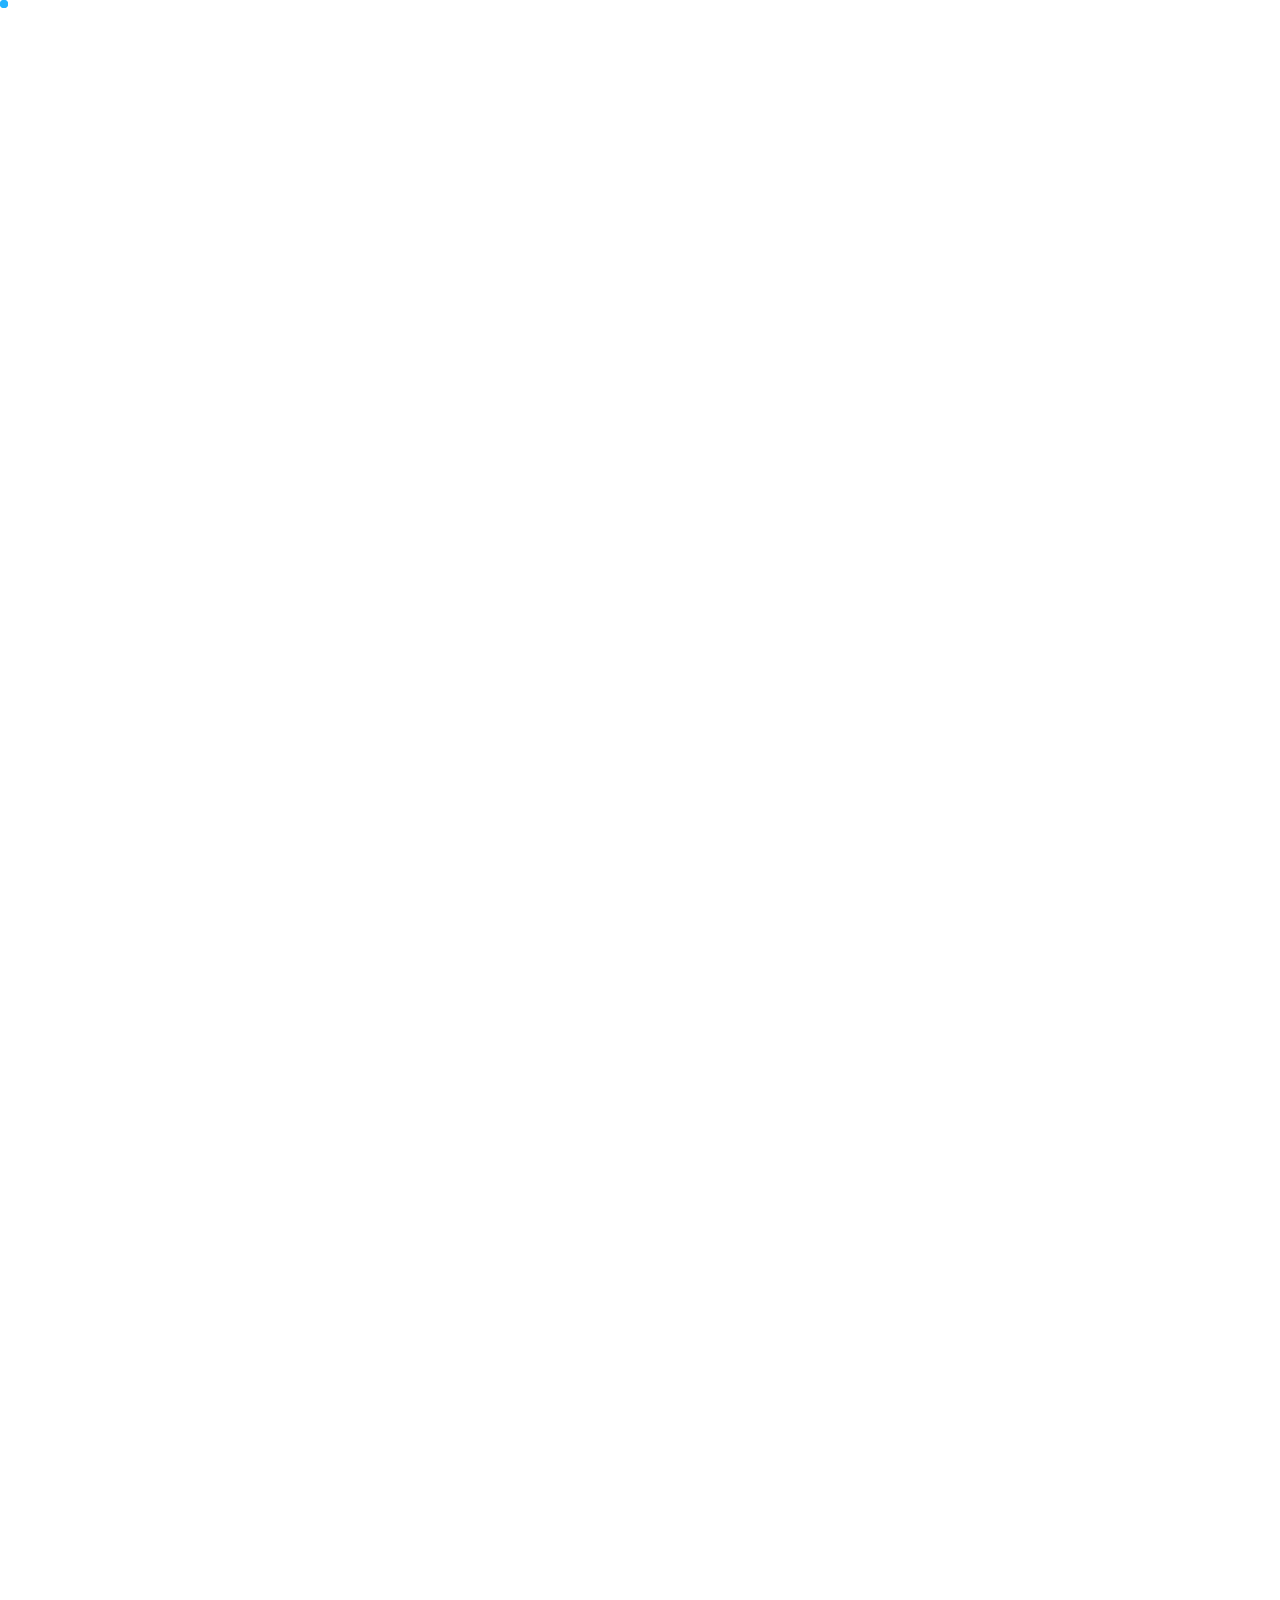
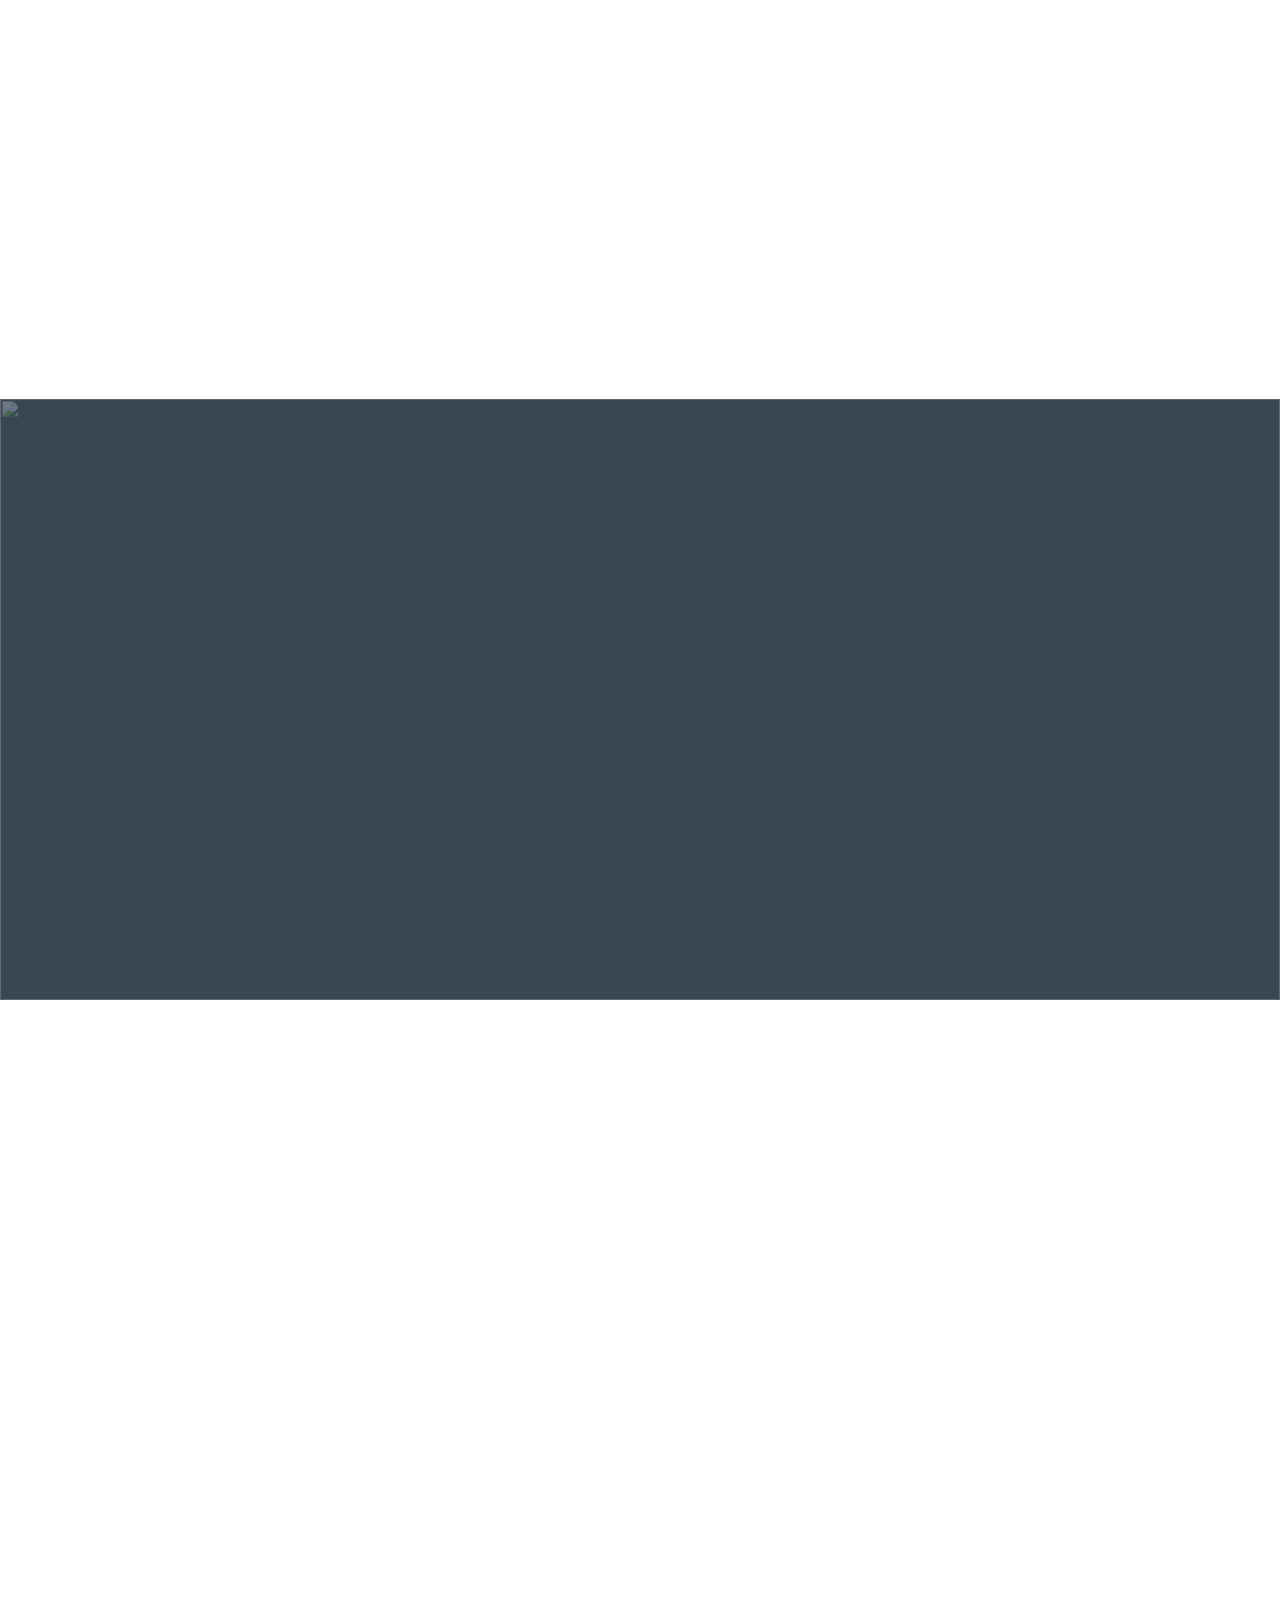
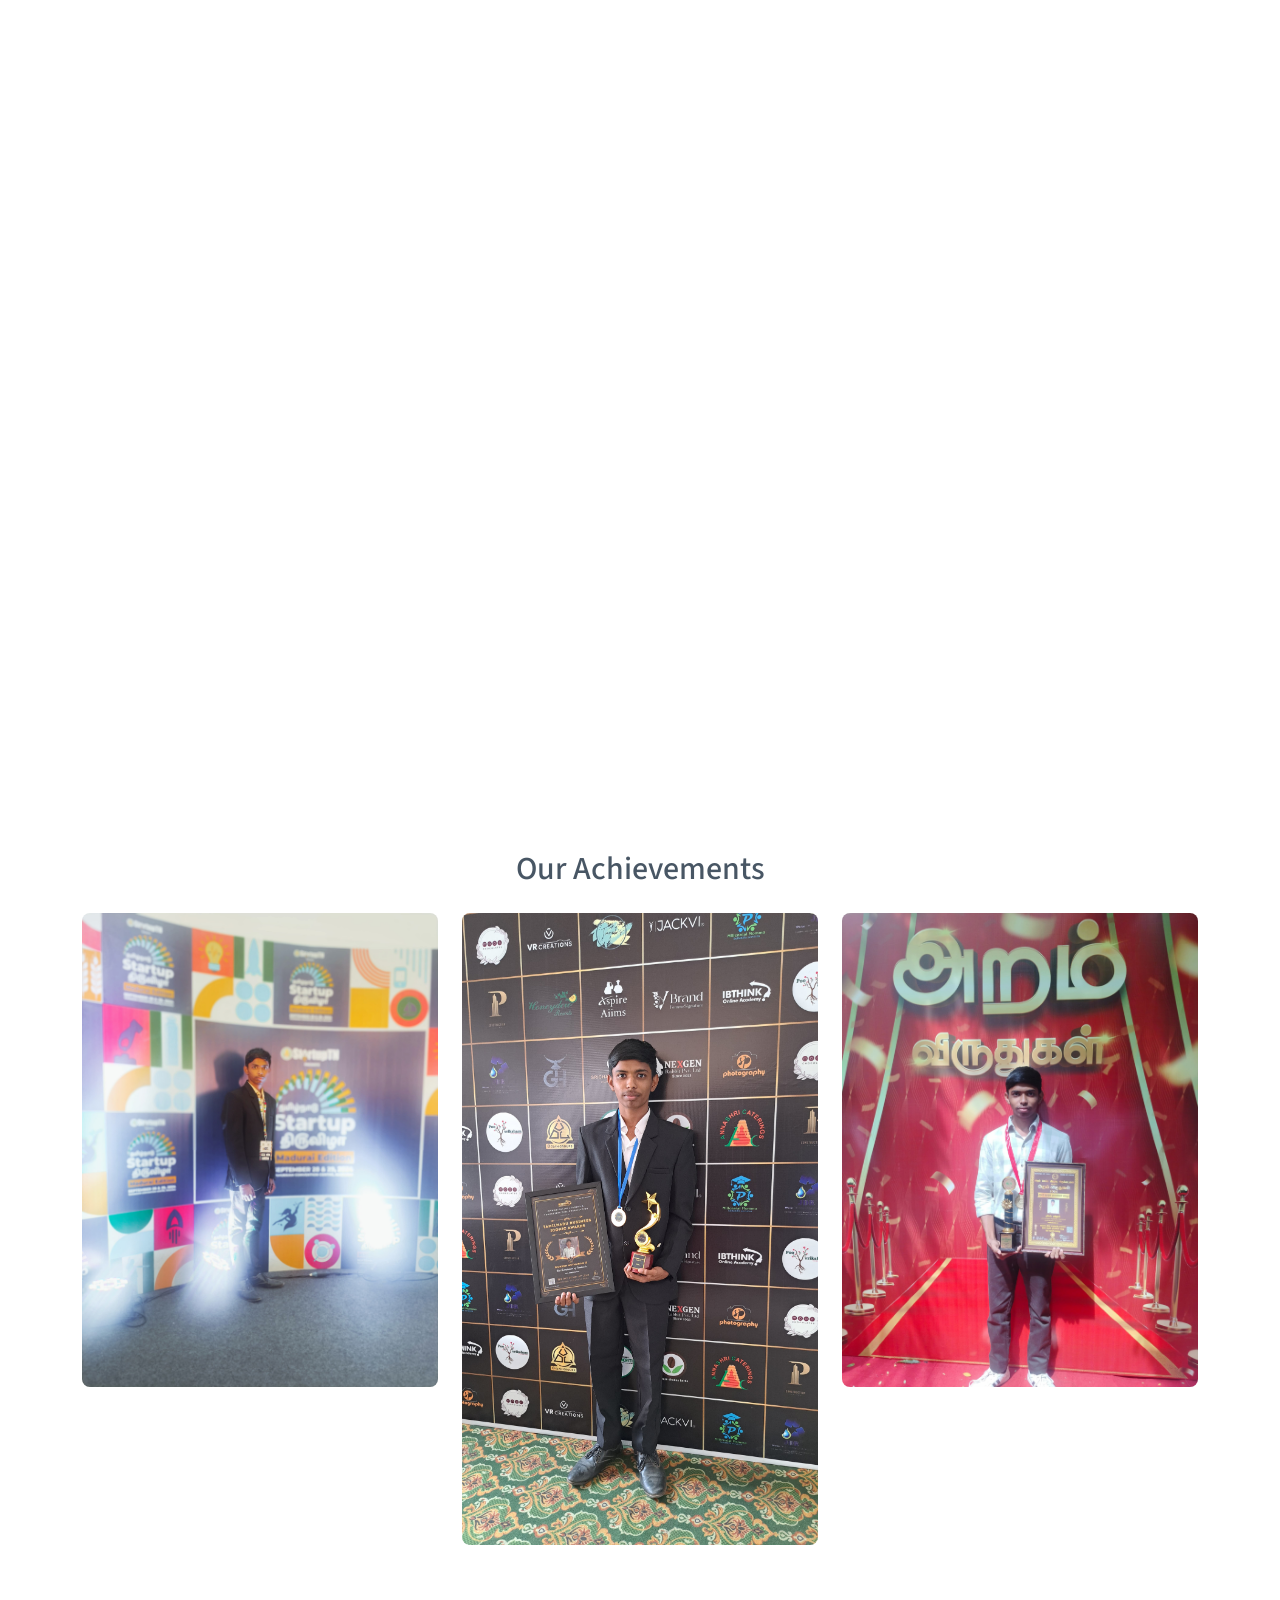
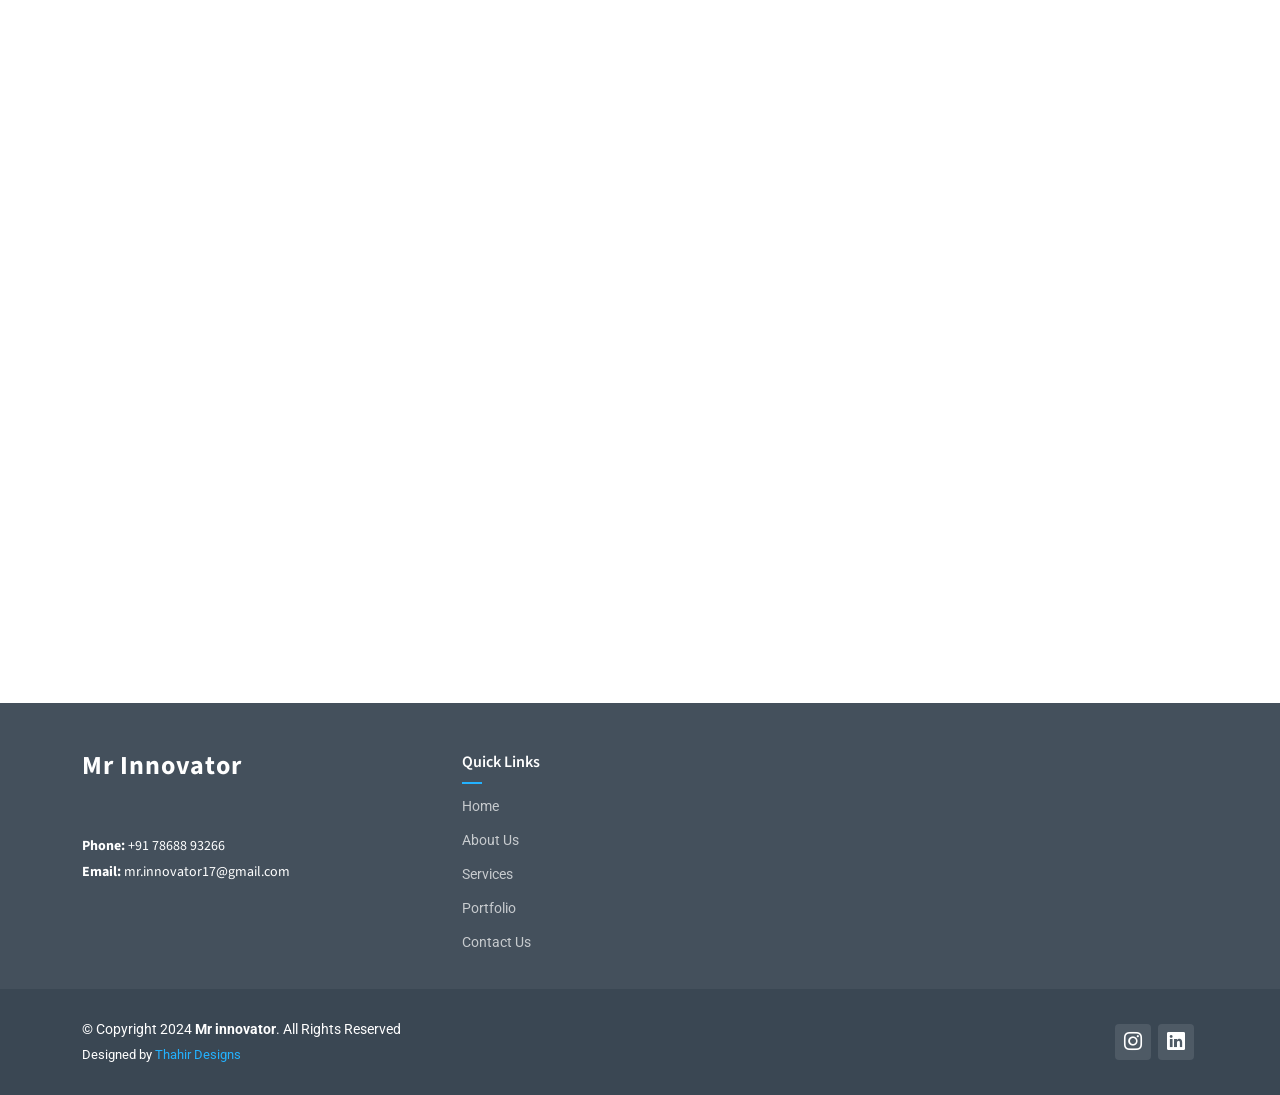
==== index.html @ 5659ff50 "changes" ====
<!DOCTYPE html>
<html lang="en">

<head>
  <meta charset="utf-8">
  <meta content="width=device-width, initial-scale=1.0" name="viewport">
  <title>Mr innovator</title>
  <meta name="description" content="">
  <meta name="keywords" content="">

  <!-- Favicons -->
  <link href="assets/img/favicon.png" rel="icon">
  <link href="assets/img/apple-touch-icon.png" rel="apple-touch-icon">

  <!-- Fonts -->
  <link href="https://fonts.googleapis.com" rel="preconnect">
  <link href="https://fonts.gstatic.com" rel="preconnect" crossorigin>
  <link href="https://fonts.googleapis.com/css2?family=Roboto:ital,wght@0,100;0,300;0,400;0,500;0,700;0,900;1,100;1,300;1,400;1,500;1,700;1,900&family=Poppins:ital,wght@0,100;0,200;0,300;0,400;0,500;0,600;0,700;0,800;0,900;1,100;1,200;1,300;1,400;1,500;1,600;1,700;1,800;1,900&family=Source+Sans+Pro:ital,wght@0,200;0,300;0,400;0,600;0,700;0,900;1,200;1,300;1,400;1,600;1,700;1,900&display=swap" rel="stylesheet">

  <!-- Vendor CSS Files -->
  <link href="assets/vendor/bootstrap/css/bootstrap.min.css" rel="stylesheet">
  <link href="assets/vendor/bootstrap-icons/bootstrap-icons.css" rel="stylesheet">
  <link href="assets/vendor/aos/aos.css" rel="stylesheet">
  <link href="assets/vendor/glightbox/css/glightbox.min.css" rel="stylesheet">
  <link href="assets/vendor/swiper/swiper-bundle.min.css" rel="stylesheet">

  <!-- Main CSS File -->
  <link href="assets/css/main.css" rel="stylesheet">

</head>

<body class="index-page">

  <header id="header" class="header d-flex align-items-center sticky-top">
    <div class="container-fluid position-relative d-flex align-items-center justify-content-between">

      <a href="index.html" class="logo d-flex align-items-center me-auto me-xl-0">
        <img src="assets/img/logo.jpeg"> 
        <h1 class="sitename">Mr innovator</h1>
      </a>

      <nav id="navmenu" class="navmenu">
        <ul>
          <li><a href="#hero" class="active">Home<br></a></li>
          <li><a href="#about">About</a></li>
          <li><a href="#services">Services</a></li>
          <li><a href="#portfolio">Portfolio</a></li>
          <li><a href="#achievements">Achievements</a></li>
          <li><a href="#contact">Contact</a></li>
        </ul>
        <i class="mobile-nav-toggle d-xl-none bi bi-list"></i>
      </nav>

      <a class="btn-getstarted" href="https://surveyheart.com/form/6762dfdf26962717dbe3e6c6">Get Started</a>

    </div>
  </header>

  <main class="main">

    <!-- Hero Section -->
    <section id="hero" class="hero section">

      <div class="container d-flex flex-column justify-content-center align-items-center text-center position-relative" data-aos="zoom-out">
        <img src="assets/img/logo.jpeg" class="img-fluid animated" alt="">
        <h1>Welcome to <span>Mr INNOVATOR</span></h1>
        <p>Take your career to next level!</p>
        <div class="d-flex">
          <a href="#about" class="btn-get-started scrollto">About</a>
        </div>
      </div>

    </section><!-- /Hero Section -->

    <!-- About Section -->
    <section id="about" class="about section">

      <!-- Section Title -->
      <div class="container section-title" data-aos="fade-up">
        <h2>About</h2>
      </div><!-- End Section Title -->

      <div class="container" data-aos="fade-up">

        <div class="row g-4 g-lg-5" data-aos="fade-up" data-aos-delay="200">

          <div class="col-lg-5">
            <div class="about-img">
              <img src="assets/img/about.jpg" class="img-fluid" alt="">
            </div>
          </div>

          <div class="col-lg-7">
            <h3 class="pt-0 pt-lg-5">Welcome to Mr. Innovator, a pioneering platform dedicated to empowering students and shaping their careers.</h3>

            <!-- Tabs -->
            <ul class="nav nav-pills mb-3">
              <li><a class="nav-link active" data-bs-toggle="pill" href="#about-tab1">About</a></li>
              <li><a class="nav-link" data-bs-toggle="pill" href="#about-tab2">Vision</a></li>
              <li><a class="nav-link" data-bs-toggle="pill" href="#about-tab3">Mission</a></li>
            </ul><!-- End Tabs -->

            <!-- Tab Content -->
            <div class="tab-content">

              <div class="tab-pane fade show active" id="about-tab1">

                <p>We specialize in bridging the gap between theoretical knowledge and practical expertise, helping students unlock their potential and achieve their dreams.
                  Founded with a vision to inspire and innovate, Mr. Innovator offers:<br><br>
                  •	Comprehensive project training and development programs.<br><br>
                  •	Workshops and internship opportunities tailored to industry needs.<br><br>
                  •	Personalized career guidance to help students excel in competitive fields.<br><br>
                  •	Cutting-edge online courses and value-added programs to enhance skillsets.<br><br>
                  At <strong>Mr. Innovator</strong>, we are driven by a passion for education, creativity, and impact. With a commitment to nurturing future leaders and innovators, we aim to make a lasting difference in the lives of students from all walks of life.
                  Let’s innovate, inspire, and grow together!
                  </p>
              </div>

                

              <div class="tab-pane fade" id="about-tab2">

                <p>Our vision at Mr. Innovator is to become a global leader in student development and innovation, creating a future where every student is empowered to achieve their dreams and make a meaningful impact on the world.
                  We aspire to:<br><br>
                  •	Build a community of confident, skilled, and industry-ready students.<br><br>
                  •	Lead the way in delivering cutting-edge education and practical training.<br><br>
                  •	Foster a culture of lifelong learning, creativity, and innovation.<br><br>
                  •	Empower students from all backgrounds to turn challenges into opportunities.<br><br>
                  Through our unwavering dedication, we aim to inspire a generation of innovators and leaders who will shape the future with knowledge, passion, and purpose.
                  </p>

              </div><!-- End Tab 2 Content -->

              <div class="tab-pane fade" id="about-tab3">

                <p>our mission is to empower students to unlock their full potential by providing innovative learning opportunities, hands-on training, and personalized career guidance.
                  We are committed to:<br><br>
                  •	Bridging the gap between education and industry needs.<br><br>
                  •	Fostering creativity, critical thinking, and problem-solving skills.<br><br>
                  •	Inspiring a generation of future leaders and innovators.<br><br>
                  •	Making quality training and resources accessible to all students.<br><br>
                  Our goal is to shape a brighter future by equipping young minds with the knowledge, skills, and confidence they need to thrive in an ever-changing world. Together, we aim to transform ambitions into achievements and innovation into impact.
                  </p>

              </div><!-- End Tab 3 Content -->

            </div>

          </div>

        </div>

      </div>

    </section><!-- /About Section -->

    <!-- Call To Action Section -->
    <section id="call-to-action" class="call-to-action section">

      <div class="container" data-aos="zoom-out">

        <div class="row g-5">

          <div class="col-lg-8 col-md-6 content d-flex flex-column justify-content-center order-last order-md-first">
            <h3>Take the First Step Towards a <em>Brighter Future!</em></h3>
            <p>Whether you're a student looking to unlock your potential or an institution seeking to empower your learners, Mr. Innovator is here to help. Fill out the form below, and let us guide you toward the opportunities, training, and resources that will shape your future.<br><em>Start your journey today — together, we can make innovation happen!</em></p>
            <a class="cta-btn align-self-start" href="https://surveyheart.com/form/6762dfdf26962717dbe3e6c6">Get Started Now</a>
          </div>

          <div class="col-lg-4 col-md-6 order-first order-md-last d-flex align-items-center">
            <div class="img">
              <img src="assets/img/cta.jpg" alt="" class="img-fluid">
            </div>
          </div>

        </div>

      </div>

    </section><!-- /Call To Action Section -->

    <!-- Services Section -->
    <section id="services" class="services section">

      <!-- Section Title -->
      <div class="container section-title" data-aos="fade-up">
        <h2>Our Services</h2>
      </div><!-- End Section Title -->

      <div class="container" data-aos="fade-up" data-aos-delay="100">

        <div class="row gy-5">

          <div class="col-xl-4 col-md-6" data-aos="zoom-in" data-aos-delay="200">
            <div class="service-item">
              <div class="img">
                <img src="assets/img/services-1.jpg" class="img-fluid" alt="">
              </div>
              <div class="details position-relative">
                <div class="icon">
                  <i class="bi bi-bounding-box-circles"></i>
                </div>
                  <h3>Project training</h3>
                </a>
                <p>We provide hands-on project training to help individuals develop practical skills, enabling them to apply theoretical knowledge in real-world scenarios.</p>
              </div>
            </div>
          </div><!-- End Service Item -->

          <div class="col-xl-4 col-md-6" data-aos="zoom-in" data-aos-delay="700">
            <div class="service-item">
              <div class="img">
                <img src="assets/img/services-2.jpg" class="img-fluid" alt="">
              </div>
              <div class="details position-relative">
                <div class="icon">
                  <i class="bi bi-arrow-up-short "></i>
                </div>
                  <h3>Project development</h3>
                </a>
                <p>We offer end-to-end project development services, from planning and design to execution, ensuring quality solutions that meet client needs and drive innovation.</p>
              </div>
            </div>
          </div><!-- End Service Item -->

          <div class="col-xl-4 col-md-6" data-aos="zoom-in" data-aos-delay="300">
            <div class="service-item">
              <div class="img">
                <img src="assets/img/services-3.jpg" class="img-fluid" alt="">
              </div>
              <div class="details position-relative">
                <div class="icon">
                  <i class="bi bi-broadcast"></i>
                </div>
                  <h3>Value added course </h3>
                </a>
                <p>Our value-added courses enhance core competencies, offering advanced knowledge and specialized skills to boost professional growth and career development in diverse fields.</p>
              </div>
            </div>
          </div><!-- End Service Item -->

          <div class="col-xl-4 col-md-6" data-aos="zoom-in" data-aos-delay="400">
            <div class="service-item">
              <div class="img">
                <img src="assets/img/services-4.jpg" class="img-fluid" alt="">
              </div>
              <div class="details position-relative">
                <div class="icon">
                  <i class="bi bi-easel"></i>
                </div>
                  <h3>Workshop</h3>
                </a>
                <p>Interactive workshops designed to provide in-depth learning, foster skill development, and engage participants through practical exercises and expert-led sessions in various disciplines.</p>
              </div>
            </div>
          </div><!-- End Service Item -->

          <div class="col-xl-4 col-md-6" data-aos="zoom-in" data-aos-delay="500">
            <div class="service-item">
              <div class="img">
                <img src="assets/img/services-5.jpg" class="img-fluid" alt="">
              </div>
              <div class="details position-relative">
                <div class="icon">
                  <i class="bi bi-activity"></i>
                </div>
                  <h3>Career guidance & development programs</h3>
                </a>
                <p>We offer career counseling and tailored development programs to guide individuals in defining goals, enhancing job-readiness, and improving career progression strategies.</p>
              </div>
            </div>
          </div><!-- End Service Item -->

          <div class="col-xl-4 col-md-6" data-aos="zoom-in" data-aos-delay="600">
            <div class="service-item">
              <div class="img">
                <img src="assets/img/services-6.jpg" class="img-fluid" alt="">
              </div>
              <div class="details position-relative">
                <div class="icon">
                  <i class="bi bi-calendar4-week"></i>
                </div>
                  <h3>Summer internship programs</h3>
                </a>
                <p>Our summer internship programs provide students with valuable industry experience, bridging the gap between academics and professional careers, while building essential skills for future roles.</p>
              </div>
            </div>
          </div><!-- End Service Item -->

        

        </div>

      </div>

    </section><!-- /Services Section -->

    <!-- Testimonials Section -->
    <section id="testimonials" class="testimonials section dark-background">

      <!-- Section Title -->
      <div class="container section-title" data-aos="fade-up">
        <h2>Testimonials</h2>
      </div><!-- End Section Title -->

      <img src="assets/img/testimonials.jpg" class="testimonials-bg" alt="">

      <div class="container" data-aos="fade-up" data-aos-delay="100">

        <div class="swiper init-swiper">
          <script type="application/json" class="swiper-config">
            {
              "loop": true,
              "speed": 600,
              "autoplay": {
                "delay": 5000
              },
              "slidesPerView": "auto",
              "pagination": {
                "el": ".swiper-pagination",
                "type": "bullets",
                "clickable": true
              }
            }
          </script>
          <div class="swiper-wrapper">

            <div class="swiper-slide">
              <div class="testimonial-item">
                <img src="assets/img/testimonials/default.jpeg" class="testimonial-img" alt="">
                <h3>HEAD MASTER</h3>
                <h4>GHSS</h4>
                <div class="stars">
                  <i class="bi bi-star-fill"></i><i class="bi bi-star-fill"></i><i class="bi bi-star-fill"></i><i class="bi bi-star-fill"></i><i class="bi bi-star-fill"></i>
                </div>
                <p>
                  <i class="bi bi-quote quote-icon-left"></i>
                  <span>Mr. Innovator has been a remarkable initiative that bridges the gap between academics and real-world applications. The workshops and training programs have significantly enriched our students' knowledge and skills. We are proud to collaborate with such a visionary platform.</span>
                  <i class="bi bi-quote quote-icon-right"></i>
                </p>
              </div>
            </div><!-- End testimonial item -->

            <div class="swiper-slide">
              <div class="testimonial-item">
                <img src="assets/img/testimonials/default.jpeg" class="testimonial-img" alt="">
                <h3> ATAL Staff </h3>
                <h4>GHSS</h4>
                <div class="stars">
                  <i class="bi bi-star-fill"></i><i class="bi bi-star-fill"></i><i class="bi bi-star-fill"></i><i class="bi bi-star-fill"></i><i class="bi bi-star-fill"></i>
                </div>
                <p>
                  <i class="bi bi-quote quote-icon-left"></i>
                  <span>The programs conducted by Mr. Innovator are truly transformative. They have inspired our students to think beyond textbooks and develop practical solutions for real-world problems. It’s a joy to see them so motivated and engaged.</span>
                  <i class="bi bi-quote quote-icon-right"></i>
                </p>
              </div>
            </div><!-- End testimonial item -->

            <div class="swiper-slide">
              <div class="testimonial-item">
                <img src="assets/img/testimonials/default.jpeg" class="testimonial-img" alt="">
                <h3>Sarma</h3>
                <h4>School Student</h4>
                <div class="stars">
                  <i class="bi bi-star-fill"></i><i class="bi bi-star-fill"></i><i class="bi bi-star-fill"></i><i class="bi bi-star-fill"></i><i class="bi bi-star-fill"></i>
                </div>
                <p>
                  <i class="bi bi-quote quote-icon-left"></i>
                  <span>Mr. Innovator's workshops have changed the way I see my future. Mukesh sir and his team provided amazing guidance for my projects.</span>
                  <i class="bi bi-quote quote-icon-right"></i>
                </p>
              </div>
            </div><!-- End testimonial item -->

            <div class="swiper-slide">
              <div class="testimonial-item">
                <img src="assets/img/testimonials/default.jpeg" class="testimonial-img" alt="">
                <h3>Sandiya B</h3>
                <h4>Engineering Student</h4>
                <div class="stars">
                  <i class="bi bi-star-fill"></i><i class="bi bi-star-fill"></i><i class="bi bi-star-fill"></i><i class="bi bi-star-fill"></i><i class="bi bi-star-fill"></i>
                </div>
                <p>
                  <i class="bi bi-quote quote-icon-left"></i>
                  <span>The hands-on internship was a game-changer for me. It gave me real skills and boosted my confidence</span>
                  <i class="bi bi-quote quote-icon-right"></i>
                </p>
              </div>
            </div><!-- End testimonial item -->

            <div class="swiper-slide">
              <div class="testimonial-item">
                <img src="assets/img/testimonials/default.jpeg" class="testimonial-img" alt="">
                <h3>Vaishnavi</h3>
                <h4>School Student</h4>
                <div class="stars">
                  <i class="bi bi-star-fill"></i><i class="bi bi-star-fill"></i><i class="bi bi-star-fill"></i><i class="bi bi-star-fill"></i><i class="bi bi-star-fill"></i>
                </div>
                <p>
                  <i class="bi bi-quote quote-icon-left"></i>
                  <span>The project training sessions were amazing! I loved the way the mentors explained complex topics in a simple manner. It boosted my confidence in science and technology. </span>
                  <i class="bi bi-quote quote-icon-right"></i>
                </p>
              </div>
            </div><!-- End testimonial item -->

      </div>

    </section><!-- /Testimonials Section -->

    <!-- Faq Section -->
    <section id="faq" class="faq section">

      <div class="container-fluid">

        <div class="row gy-4">

          <div class="col-lg-7 d-flex flex-column justify-content-center order-2 order-lg-1">

            <div class="content px-xl-5" data-aos="fade-up" data-aos-delay="100">
              <h3><span>Frequently Asked </span><strong>Questions</strong></h3>
            </div>

            <div class="faq-container px-xl-5" data-aos="fade-up" data-aos-delay="200">

              <div class="faq-item faq-active">
                <i class="faq-icon bi bi-question-circle"></i>
                <h3>What programs and services do you offer?</h3>
                <div class="faq-content">
                  <p>Project training and development,
                    Summer internship programs,
                    Online courses and value-added courses,
                    Career guidance and development programs,
                    Workshops tailored for school and college students,
                    Our goal is to enhance student's knowledge and skills to help take their careers to the next level.</p>
                </div>
                <i class="faq-toggle bi bi-chevron-right"></i>
              </div><!-- End Faq item-->

              <div class="faq-item">
                <i class="faq-icon bi bi-question-circle"></i>
                <h3>Who can benefit from your workshops and courses?</h3>
                <div class="faq-content">
                  <p>Our workshops and courses are designed for:
                    School students looking to build a strong foundation in innovation and technology,
                    College students seeking hands-on training and career guidance,
                    Aspiring professionals who want to enhance their technical and soft skills</p>
                </div>
                <i class="faq-toggle bi bi-chevron-right"></i>
              </div><!-- End Faq item-->

              <div class="faq-item">
                <i class="faq-icon bi bi-question-circle"></i>
                <h3>What is the fee structure for your services?</h3>
                <div class="faq-content">
                  <p>Our fee structure is affordable and varies depending on the program or workshop. We also conduct free workshops to make knowledge accessible to all. For detailed pricing, feel free to contact us directly.</p>
                </div>
                <i class="faq-toggle bi bi-chevron-right"></i>
              </div><!-- End Faq item-->

            </div>

          </div>

          <div class="col-lg-5 order-1 order-lg-2">
            <img src="assets/img/faq.jpg" class="img-fluid" alt="" data-aos="zoom-in" data-aos-delay="100">
          </div>
        </div>

      </div>

    </section><!-- /Faq Section -->

    <!-- Portfolio Section -->
    <section id="portfolio" class="portfolio section">

      <!-- Section Title -->
      <div class="container section-title" data-aos="fade-up">
        <h2>Portfolio</h2>
      </div><!-- End Section Title -->

      <div class="container-fluid">

        <div class="isotope-layout" data-default-filter="*" data-layout="masonry" data-sort="original-order">

          <ul class="portfolio-filters isotope-filters" data-aos="fade-up" data-aos-delay="100">
            <li data-filter="*" class="filter-active">All</li>
            <li data-filter=".filter-students">Students</li>
            <li data-filter=".filter-IOT">IOT</li>
            <li data-filter=".filter-Meetups">Meetups</li>
          </ul><!-- End Portfolio Filters -->

          <div class="row g-0 isotope-container" data-aos="fade-up" data-aos-delay="200">

            <div class="col-xl-3 col-lg-4 col-md-6 portfolio-item isotope-item filter-students">
              <div class="portfolio-content h-100">
                <img src="assets/img/portfolio/students-1.jpeg" class="img-fluid" alt="">
                <div class="portfolio-info">
                  <a href="assets/img/portfolio/students-1.jpeg" data-gallery="portfolio-gallery-students" class="glightbox preview-link"><i class="bi bi-zoom-in"></i></a>
                </div>
              </div>
            </div><!-- End Portfolio Item -->

            <div class="col-xl-3 col-lg-4 col-md-6 portfolio-item isotope-item filter-IOT">
              <div class="portfolio-content h-100">
                <img src="assets/img/portfolio/IOT-1.jpeg" class="img-fluid" alt="">
                <div class="portfolio-info">
                  <a href="assets/img/portfolio/IOT-1.jpeg" data-gallery="portfolio-gallery-IOT" class="glightbox preview-link"><i class="bi bi-zoom-in"></i></a>
                </div>
              </div>
            </div><!-- End Portfolio Item -->

            <div class="col-xl-3 col-lg-4 col-md-6 portfolio-item isotope-item filter-Meetups">
              <div class="portfolio-content h-100">
                <img src="assets/img/portfolio/Meetups-1.jpeg" class="img-fluid" alt="">
                <div class="portfolio-info">
                  <a href="assets/img/portfolio/Meetups-1.jpeg" data-gallery="portfolio-gallery-Meetups" class="glightbox preview-link"><i class="bi bi-zoom-in"></i></a>
                </div>
              </div>
            </div><!-- End Portfolio Item -->

            <div class="col-xl-3 col-lg-4 col-md-6 portfolio-item isotope-item filter-students">
              <div class="portfolio-content h-100">
                <img src="assets/img/portfolio/students-2.jpeg" class="img-fluid" alt="">
                <div class="portfolio-info">
                  <a href="assets/img/portfolio/students-2.jpeg" data-gallery="portfolio-gallery-students" class="glightbox preview-link"><i class="bi bi-zoom-in"></i></a>
                </div>
              </div>
            </div><!-- End Portfolio Item -->

            <div class="col-xl-3 col-lg-4 col-md-6 portfolio-item isotope-item filter-IOT">
              <div class="portfolio-content h-100">
                <img src="assets/img/portfolio/IOT-2.jpeg" class="img-fluid" alt="">
                <div class="portfolio-info">
                  <a href="assets/img/portfolio/IOT-2.jpeg" data-gallery="portfolio-gallery-IOT" class="glightbox preview-link"><i class="bi bi-zoom-in"></i></a>
                </div>
              </div>
            </div><!-- End Portfolio Item -->

            <div class="col-xl-3 col-lg-4 col-md-6 portfolio-item isotope-item filter-Meetups">
              <div class="portfolio-content h-100">
                <img src="assets/img/portfolio/Meetups-2.jpeg" class="img-fluid" alt="">
                <div class="portfolio-info">
                  <a href="assets/img/portfolio/Meetups-2.jpeg" data-gallery="portfolio-gallery-Meetups" class="glightbox preview-link"><i class="bi bi-zoom-in"></i></a>
                </div>
              </div>
            </div><!-- End Portfolio Item -->

            <div class="col-xl-3 col-lg-4 col-md-6 portfolio-item isotope-item filter-students">
              <div class="portfolio-content h-100">
                <img src="assets/img/portfolio/students-3.jpeg" class="img-fluid" alt="">
                <div class="portfolio-info">
                  <a href="assets/img/portfolio/students-3.jpeg" data-gallery="portfolio-gallery-students" class="glightbox preview-link"><i class="bi bi-zoom-in"></i></a>
                </div>
              </div>
            </div><!-- End Portfolio Item -->

            <div class="col-xl-3 col-lg-4 col-md-6 portfolio-item isotope-item filter-IOT">
              <div class="portfolio-content h-100">
                <img src="assets/img/portfolio/IOT-3.jpeg" class="img-fluid" alt="">
                <div class="portfolio-info">
                  <a href="assets/img/portfolio/IOT-3.jpeg" data-gallery="portfolio-gallery-IOT" class="glightbox preview-link"><i class="bi bi-zoom-in"></i></a>
                </div>
              </div>
            </div><!-- End Portfolio Item -->

            <div class="col-xl-3 col-lg-4 col-md-6 portfolio-item isotope-item filter-Meetups">
              <div class="portfolio-content h-100">
                <img src="assets/img/portfolio/Meetups-3.jpeg" class="img-fluid" alt="">
                <div class="portfolio-info">
                  <a href="assets/img/portfolio/Meetups-3.jpeg" data-gallery="portfolio-gallery-Meetups" class="glightbox preview-link"><i class="bi bi-zoom-in"></i></a>
                </div>
              </div>
            </div><!-- End Portfolio Item -->

            <div class="col-xl-3 col-lg-4 col-md-6 portfolio-item isotope-item filter-students">
              <div class="portfolio-content h-100">
                <img src="assets/img/portfolio/students-4.jpeg" class="img-fluid" alt="">
                <div class="portfolio-info">
                  <a href="assets/img/portfolio/students-4.jpeg" data-gallery="portfolio-gallery-students" class="glightbox preview-link"><i class="bi bi-zoom-in"></i></a>
                </div>
              </div>
            </div><!-- End Portfolio Item -->

            <div class="col-xl-3 col-lg-4 col-md-6 portfolio-item isotope-item filter-students">
              <div class="portfolio-content h-100">
                <img src="assets/img/portfolio/students-5.jpeg" class="img-fluid" alt="">
                <div class="portfolio-info">
                  <a href="assets/img/portfolio/students-5.jpeg" data-gallery="portfolio-gallery-students" class="glightbox preview-link"><i class="bi bi-zoom-in"></i></a>
                </div>
              </div>
            </div><!-- End Portfolio Item -->

            
          

          </div><!-- End Portfolio Container -->

        </div>

      </div>

    </section><!-- /Portfolio Section -->

     <!-- Team Section -->
     <section id="team" class="team section">

      <!-- Team Section -->
<section id="team" class="team section">

  <div class="container" data-aos="fade-up" data-aos-delay="100">

    <!-- Flexbox Row to Center the Member -->
    <div class="row justify-content-center gy-5">

      <!-- Team Member (Centered) -->
      <div class="col-xl-4 col-md-6 d-flex justify-content-center" data-aos="zoom-in" data-aos-delay="200">
        <div class="team-member">
          <div class="member-img">
            <img src="assets/img/team/team-1.jpeg" class="img-fluid" alt="">
          </div>
          <div class="member-info text-center">
            <div class="social">
              <a href="www.linkedin.com/in/mukesh-muthuram-g-0a24a4293"><i class="bi bi-linkedin"></i></a>
            </div>
            <h4>Mukesh Muthuram G</h4>
            <span>Founder & Chief Executive Officer</span>
            <p>Mr Innovator Founded in December 2023 by Mukesh Muthuram, an aspiring aerospace engineer and entrepreneur, Mr. Innovator aims to bridge the gap between academics and real-world skills. Our mission is to provide students with the tools, knowledge, and confidence to succeed in today’s competitive world.</p>
          </div>
        </div>
      </div><!-- End Team Member -->

    </div><!-- End Row -->

  </div><!-- End Container -->

</section><!-- /Team Section -->


  <section id="achievements" class="achievements">

    <!-- Achievement Section -->
    <div class="container achievement-container">
      <h2 class="text-center mb-4">Our Achievements</h2>
      <div class="row">
          <!-- Achievement Item 1 -->
          <div class="col-md-4 mb-4">
              <div class="achievement-item">
                  <img src="assets/img/achievements/Achievement-1.jpeg" alt="Achievement 1">
                  <div class="overlay">
                      <h5>Startup TN meet up - madurai</h5>
                  </div>
              </div>
          </div>
          <!-- Achievement Item 2 -->
          <div class="col-md-4 mb-4">
              <div class="achievement-item">
                  <img src="assets/img/achievements/Achievement-2.jpeg" alt="Achievement 2">
                  <div class="overlay">
                      <h5>Best Entrepreneur award - coimbatore</h5>
                  </div>
              </div>
          </div>
          <!-- Achievement Item 3 -->
          <div class="col-md-4 mb-4">
              <div class="achievement-item">
                  <img src="assets/img/achievements/Achievement-3.jpeg" alt="Achievement 3">
                  <div class="overlay">
                      <h5>Young Entrepreneur award - Chennai</h5>
                  </div>
              </div>
          </div>
      </div>
  </div>

</section><!-- /Acievement section -->
  




    <!-- Contact Section -->
    <section id="contact" class="contact section">

      <!-- Section Title -->
      <div class="container section-title" data-aos="fade-up">
        <h2>Contact</h2>
      </div><!-- End Section Title -->


      <div class="container" data-aos="fade">

        <div class="row gy-5 gx-lg-5">

          <div class="col-lg-4">

            <div class="info">
              <h3>Get in touch</h3><br>

              <div class="info-item d-flex">
                <i class="bi bi-envelope flex-shrink-0"></i>
                <div>
                  <h4>Email:</h4>
                  <p>mr.innovator17@gmail.com</p>
                </div>
              </div><!-- End Info Item -->

              <div class="info-item d-flex">
                <i class="bi bi-phone flex-shrink-0"></i>
                <div>
                  <h4>Call:</h4>
                  <p>+91 78688 93266 </p>
                </div>
              </div><!-- End Info Item -->

              <div class="info-item d-flex">
                <i class="bi bi-instagram flex-shrink-0"></i>
                <div>
                  <h4>Instagram:</h4>
                  <a href="https://www.instagram.com/mr_innovator___">mr_innovator___</a>
                </div>
              </div><!-- End Info Item -->

            </div>

          </div>

          <div class="col-lg-8">
              <h2>Get in Touch with Us Today!</h2>
              <p>Ready to take the next step in your career or have a question for us? Whether you're a student looking for guidance, or simply want to learn more about our programs, we're here to help!</p>
              
              <p>Fill out the form below to share your details, and one of our team members will get in touch with you shortly. Don’t miss out on the chance to unlock new opportunities—let’s innovate and grow together!</p>
          
              <a href="https://surveyheart.com/form/6762dfdf26962717dbe3e6c6" class="cta-btn align-self-start">Start Your Journey</a>
          </div><!-- End Contact Form -->

        </div>

      </div>

    </section><!-- /Contact Section -->

  </main>

  <footer id="footer" class="footer dark-background">

    <div class="footer-top">
      <div class="container">
        <div class="row gy-4">
          <div class="col-lg-4 col-md-6 footer-about">
            <a href="index.html" class="logo d-flex align-items-center">
              <span class="sitename">Mr Innovator</span>
            </a>
            <div class="footer-contact pt-3">
              <p class="mt-3"><strong>Phone:</strong> <span>+91 78688 93266 </span></p>
              <p><strong>Email:</strong> <span>mr.innovator17@gmail.com</span></p>
            </div>
          </div>

          <div class="col-lg-2 col-md-3 footer-links">
            <h4>Quick Links</h4>
            <ul>
              <li><a href="#home">Home</a></li>
              <li><a href="#about">About Us</a></li>
              <li><a href="#services">Services</a></li>
              <li><a href="#portfolio">Portfolio</a></li>
              <li><a href="#contact">Contact Us</a></li>        
            </ul>
          </div>
        </div>
      </div>
    </div>

    <div class="copyright text-center">
      <div class="container d-flex flex-column flex-lg-row justify-content-center justify-content-lg-between align-items-center">

        <div class="d-flex flex-column align-items-center align-items-lg-start">
          <div>
            © Copyright 2024 <strong><span>Mr innovator</span></strong>. All Rights Reserved
          </div>
          <div class="credits">
            Designed by <a href="https://instagram.com/thahir_designs">Thahir Designs</a>
          </div>
        </div>

        <div class="social-links order-first order-lg-last mb-3 mb-lg-0">
          <a href="https://www.instagram.com/mr_innovator___"><i class="bi bi-instagram"></i></a>
          <a href="www.linkedin.com/in/mukesh-muthuram-g-0a24a4293"><i class="bi bi-linkedin"></i></a>
        </div>

      </div>
    </div>

  </footer>

  <!-- Scroll Top -->
  <a href="#" id="scroll-top" class="scroll-top d-flex align-items-center justify-content-center"><i class="bi bi-arrow-up-short"></i></a>

  <!-- Preloader -->
  <div id="preloader"></div>

  <!-- Vendor JS Files -->
  <script src="assets/vendor/bootstrap/js/bootstrap.bundle.min.js"></script>
  <script src="assets/vendor/php-email-form/validate.js"></script>
  <script src="assets/vendor/aos/aos.js"></script>
  <script src="assets/vendor/glightbox/js/glightbox.min.js"></script>
  <script src="assets/vendor/swiper/swiper-bundle.min.js"></script>
  <script src="assets/vendor/imagesloaded/imagesloaded.pkgd.min.js"></script>
  <script src="assets/vendor/isotope-layout/isotope.pkgd.min.js"></script>

  <!-- Main JS File -->
  <script src="assets/js/main.js"></script>

</body>

</html>
---- assets/css/main.css ----
/*--------------------------------------------------------------
# Font & Color Variables
# Help: https://bootstrapmade.com/color-system/
--------------------------------------------------------------*/
/* Fonts */
:root {
  --default-font: "Roboto",  system-ui, -apple-system, "Segoe UI", Roboto, "Helvetica Neue", Arial, "Noto Sans", "Liberation Sans", sans-serif, "Apple Color Emoji", "Segoe UI Emoji", "Segoe UI Symbol", "Noto Color Emoji";
  --heading-font: "Source Sans Pro",  sans-serif;
  --nav-font: "Poppins",  sans-serif;
}

/* Global Colors - The following color variables are used throughout the website. Updating them here will change the color scheme of the entire website */
:root { 
  --background-color: #ffffff; /* Background color for the entire website, including individual sections */
  --default-color: #1a1f24; /* Default color used for the majority of the text content across the entire website */
  --heading-color: #485664; /* Color for headings, subheadings and title throughout the website */
  --accent-color: #23B2FF; /* Accent color that represents your brand on the website. It's used for buttons, links, and other elements that need to stand out */
  --surface-color: #ffffff; /* The surface color is used as a background of boxed elements within sections, such as cards, icon boxes, or other elements that require a visual separation from the global background. */
  --contrast-color: #ffffff; /* Contrast color for text, ensuring readability against backgrounds of accent, heading, or default colors. */
}

/* Nav Menu Colors - The following color variables are used specifically for the navigation menu. They are separate from the global colors to allow for more customization options */
:root {
  --nav-color: #485664;  /* The default color of the main navmenu links */
  --nav-hover-color: #23B2FF; /* Applied to main navmenu links when they are hovered over or active */
  --nav-mobile-background-color: #ffffff; /* Used as the background color for mobile navigation menu */
  --nav-dropdown-background-color: #ffffff; /* Used as the background color for dropdown items that appear when hovering over primary navigation items */
  --nav-dropdown-color: #485664; /* Used for navigation links of the dropdown items in the navigation menu. */
  --nav-dropdown-hover-color: #23B2FF; /* Similar to --nav-hover-color, this color is applied to dropdown navigation links when they are hovered over. */
}

/* Color Presets - These classes override global colors when applied to any section or element, providing reuse of the sam color scheme. */

.light-background {
  --background-color: #eef0f2;
  --surface-color: #ffffff;
}

.dark-background {
  --background-color: #3a4753;
  --default-color: #ffffff;
  --heading-color: #ffffff;
  --surface-color: #4f6171;
  --contrast-color: #ffffff;
}

/* Smooth scroll */
:root {
  scroll-behavior: smooth;
}

/*--------------------------------------------------------------
# General Styling & Shared Classes
--------------------------------------------------------------*/
body {
  color: var(--default-color);
  background-color: var(--background-color);
  font-family: var(--default-font);
}

a {
  color: var(--accent-color);
  text-decoration: none;
  transition: 0.3s;
}

a:hover {
  color: color-mix(in srgb, var(--accent-color), transparent 25%);
  text-decoration: none;
}

h1,
h2,
h3,
h4,
h5,
h6 {
  color: var(--heading-color);
  font-family: var(--heading-font);
}

/* Pulsating Play Button
------------------------------*/
.pulsating-play-btn {
  width: 94px;
  height: 94px;
  background: radial-gradient(var(--accent-color) 50%, color-mix(in srgb, var(--accent-color), transparent 75%) 52%);
  border-radius: 50%;
  display: block;
  position: relative;
  overflow: hidden;
}

.pulsating-play-btn:before {
  content: "";
  position: absolute;
  width: 120px;
  height: 120px;
  animation-delay: 0s;
  animation: pulsate-play-btn 2s;
  animation-direction: forwards;
  animation-iteration-count: infinite;
  animation-timing-function: steps;
  opacity: 1;
  border-radius: 50%;
  border: 5px solid color-mix(in srgb, var(--accent-color), transparent 30%);
  top: -15%;
  left: -15%;
  background: rgba(198, 16, 0, 0);
}

.pulsating-play-btn:after {
  content: "";
  position: absolute;
  left: 50%;
  top: 50%;
  transform: translateX(-40%) translateY(-50%);
  width: 0;
  height: 0;
  border-top: 10px solid transparent;
  border-bottom: 10px solid transparent;
  border-left: 15px solid #fff;
  z-index: 100;
  transition: all 400ms cubic-bezier(0.55, 0.055, 0.675, 0.19);
}

.pulsating-play-btn:hover:before {
  content: "";
  position: absolute;
  left: 50%;
  top: 50%;
  transform: translateX(-40%) translateY(-50%);
  width: 0;
  height: 0;
  border: none;
  border-top: 10px solid transparent;
  border-bottom: 10px solid transparent;
  border-left: 15px solid #fff;
  z-index: 200;
  animation: none;
  border-radius: 0;
}

.pulsating-play-btn:hover:after {
  border-left: 15px solid var(--accent-color);
  transform: scale(20);
}

@keyframes pulsate-play-btn {
  0% {
    transform: scale(0.6, 0.6);
    opacity: 1;
  }

  100% {
    transform: scale(1, 1);
    opacity: 0;
  }
}

/* PHP Email Form Messages
------------------------------*/
.php-email-form .error-message {
  display: none;
  background: #df1529;
  color: #ffffff;
  text-align: left;
  padding: 15px;
  margin-bottom: 24px;
  font-weight: 600;
}

.php-email-form .sent-message {
  display: none;
  color: #ffffff;
  background: #059652;
  text-align: center;
  padding: 15px;
  margin-bottom: 24px;
  font-weight: 600;
}

.php-email-form .loading {
  display: none;
  background: var(--surface-color);
  text-align: center;
  padding: 15px;
  margin-bottom: 24px;
}

.php-email-form .loading:before {
  content: "";
  display: inline-block;
  border-radius: 50%;
  width: 24px;
  height: 24px;
  margin: 0 10px -6px 0;
  border: 3px solid var(--accent-color);
  border-top-color: var(--surface-color);
  animation: php-email-form-loading 1s linear infinite;
}

@keyframes php-email-form-loading {
  0% {
    transform: rotate(0deg);
  }

  100% {
    transform: rotate(360deg);
  }
}

/*--------------------------------------------------------------
# Global Header
--------------------------------------------------------------*/
.header {
  color: var(--default-color);
  background-color: var(--background-color);
  padding: 20px 0;
  transition: all 0.5s;
  z-index: 997;
}

.header .logo {
  line-height: 1;
}

.header .logo img {
  max-height: 36px;
  margin-right: 8px;
}

.header .logo h1 {
  font-size: 32px;
  font-weight: 300;
  margin: 0;
  color: var(--heading-color);
}

.header .logo span {
  color: var(--accent-color);
  font-weight: 400;
  font-size: 34px;
  margin-left: 2px;
}

.header .btn-getstarted,
.header .btn-getstarted:focus {
  color: var(--contrast-color);
  background: var(--accent-color);
  font-size: 14px;
  padding: 8px 26px;
  margin: 0;
  border-radius: 4px;
  transition: 0.3s;
}

.header .btn-getstarted:hover,
.header .btn-getstarted:focus:hover {
  color: var(--contrast-color);
  background: color-mix(in srgb, var(--accent-color), transparent 15%);
}

@media (max-width: 1200px) {
  .header .logo {
    order: 1;
  }

  .header .btn-getstarted {
    order: 2;
    margin: 0 15px 0 0;
    padding: 6px 20px;
  }

  .header .navmenu {
    order: 3;
  }
}

.scrolled .header {
  box-shadow: 0px 0 18px rgba(0, 0, 0, 0.1);
}

/*--------------------------------------------------------------
# Navigation Menu
--------------------------------------------------------------*/
/* Desktop Navigation */
@media (min-width: 1200px) {
  .navmenu {
    padding: 0;
  }

  .navmenu ul {
    margin: 0;
    padding: 0;
    display: flex;
    list-style: none;
    align-items: center;
  }

  .navmenu li {
    position: relative;
  }

  .navmenu>ul>li {
    white-space: nowrap;
    padding: 15px 14px;
  }

  .navmenu>ul>li:last-child {
    padding-right: 0;
  }

  .navmenu a,
  .navmenu a:focus {
    color: var(--nav-color);
    font-size: 15px;
    padding: 0 2px;
    font-family: var(--nav-font);
    font-weight: 400;
    display: flex;
    align-items: center;
    justify-content: space-between;
    white-space: nowrap;
    transition: 0.3s;
    position: relative;
  }

  .navmenu a i,
  .navmenu a:focus i {
    font-size: 12px;
    line-height: 0;
    margin-left: 5px;
    transition: 0.3s;
  }

  .navmenu>ul>li>a:before {
    content: "";
    position: absolute;
    width: 100%;
    height: 2px;
    bottom: -6px;
    left: 0;
    background-color: var(--nav-hover-color);
    visibility: hidden;
    width: 0px;
    transition: all 0.3s ease-in-out 0s;
  }

  .navmenu a:hover:before,
  .navmenu li:hover>a:before,
  .navmenu .active:before {
    visibility: visible;
    width: 100%;
  }

  .navmenu li:hover>a,
  .navmenu .active,
  .navmenu .active:focus {
    color: var(--nav-hover-color);
  }

  .navmenu .dropdown ul {
    margin: 0;
    padding: 10px 0;
    background: var(--nav-dropdown-background-color);
    display: block;
    position: absolute;
    visibility: hidden;
    left: 14px;
    top: 130%;
    opacity: 0;
    transition: 0.3s;
    border-radius: 4px;
    z-index: 99;
    box-shadow: 0px 0px 30px rgba(0, 0, 0, 0.1);
  }

  .navmenu .dropdown ul li {
    min-width: 200px;
  }

  .navmenu .dropdown ul a {
    padding: 10px 20px;
    font-size: 15px;
    text-transform: none;
    color: var(--nav-dropdown-color);
  }

  .navmenu .dropdown ul a i {
    font-size: 12px;
  }

  .navmenu .dropdown ul a:hover,
  .navmenu .dropdown ul .active:hover,
  .navmenu .dropdown ul li:hover>a {
    color: var(--nav-dropdown-hover-color);
  }

  .navmenu .dropdown:hover>ul {
    opacity: 1;
    top: 100%;
    visibility: visible;
  }

  .navmenu .dropdown .dropdown ul {
    top: 0;
    left: -90%;
    visibility: hidden;
  }

  .navmenu .dropdown .dropdown:hover>ul {
    opacity: 1;
    top: 0;
    left: -100%;
    visibility: visible;
  }
}

/* Mobile Navigation */
@media (max-width: 1199px) {
  .mobile-nav-toggle {
    color: var(--nav-color);
    font-size: 28px;
    line-height: 0;
    margin-right: 10px;
    cursor: pointer;
    transition: color 0.3s;
  }

  .navmenu {
    padding: 0;
    z-index: 9997;
  }

  .navmenu ul {
    display: none;
    list-style: none;
    position: absolute;
    inset: 60px 20px 20px 20px;
    padding: 10px 0;
    margin: 0;
    border-radius: 6px;
    background-color: var(--nav-mobile-background-color);
    border: 1px solid color-mix(in srgb, var(--default-color), transparent 90%);
    box-shadow: none;
    overflow-y: auto;
    transition: 0.3s;
    z-index: 9998;
  }

  .navmenu a,
  .navmenu a:focus {
    color: var(--nav-dropdown-color);
    padding: 10px 20px;
    font-family: var(--nav-font);
    font-size: 17px;
    font-weight: 500;
    display: flex;
    align-items: center;
    justify-content: space-between;
    white-space: nowrap;
    transition: 0.3s;
  }

  .navmenu a i,
  .navmenu a:focus i {
    font-size: 12px;
    line-height: 0;
    margin-left: 5px;
    width: 30px;
    height: 30px;
    display: flex;
    align-items: center;
    justify-content: center;
    border-radius: 50%;
    transition: 0.3s;
    background-color: color-mix(in srgb, var(--accent-color), transparent 90%);
  }

  .navmenu a i:hover,
  .navmenu a:focus i:hover {
    background-color: var(--accent-color);
    color: var(--contrast-color);
  }

  .navmenu a:hover,
  .navmenu .active,
  .navmenu .active:focus {
    color: var(--nav-dropdown-hover-color);
  }

  .navmenu .active i,
  .navmenu .active:focus i {
    background-color: var(--accent-color);
    color: var(--contrast-color);
    transform: rotate(180deg);
  }

  .navmenu .dropdown ul {
    position: static;
    display: none;
    z-index: 99;
    padding: 10px 0;
    margin: 10px 20px;
    background-color: var(--nav-dropdown-background-color);
    transition: all 0.5s ease-in-out;
  }

  .navmenu .dropdown ul ul {
    background-color: rgba(33, 37, 41, 0.1);
  }

  .navmenu .dropdown>.dropdown-active {
    display: block;
    background-color: rgba(33, 37, 41, 0.03);
  }

  .mobile-nav-active {
    overflow: hidden;
  }

  .mobile-nav-active .mobile-nav-toggle {
    color: #fff;
    position: absolute;
    font-size: 32px;
    top: 15px;
    right: 15px;
    margin-right: 0;
    z-index: 9999;
  }

  .mobile-nav-active .navmenu {
    position: fixed;
    overflow: hidden;
    inset: 0;
    background: rgba(33, 37, 41, 0.8);
    transition: 0.3s;
  }

  .mobile-nav-active .navmenu>ul {
    display: block;
  }
}

/*--------------------------------------------------------------
# Global Footer
--------------------------------------------------------------*/
.footer {
  color: var(--default-color);
  background-color: var(--background-color);
  font-size: 14px;
  position: relative;
}

.footer .footer-top {
  background-color: color-mix(in srgb, var(--background-color), white 5%);
  padding-top: 50px;
}

.footer .footer-about .logo {
  line-height: 1;
  margin-bottom: 25px;
}

.footer .footer-about .logo img {
  max-height: 40px;
  margin-right: 6px;
}

.footer .footer-about .logo span {
  color: var(--heading-color);
  font-family: var(--heading-font);
  font-size: 26px;
  font-weight: 700;
  letter-spacing: 1px;
}

.footer .footer-about p {
  font-size: 14px;
  font-family: var(--heading-font);
}

.footer h4 {
  font-size: 16px;
  font-weight: 600;
  position: relative;
  padding-bottom: 12px;
  margin-bottom: 15px;
}

.footer h4::after {
  content: "";
  position: absolute;
  display: block;
  width: 20px;
  height: 2px;
  background: var(--accent-color);
  bottom: 0;
  left: 0;
}

.footer .footer-links {
  margin-bottom: 30px;
}

.footer .footer-links ul {
  list-style: none;
  padding: 0;
  margin: 0;
}

.footer .footer-links ul i {
  padding-right: 2px;
  font-size: 12px;
  line-height: 0;
}

.footer .footer-links ul li {
  padding: 10px 0;
  display: flex;
  align-items: center;
}

.footer .footer-links ul li:first-child {
  padding-top: 0;
}

.footer .footer-links ul a {
  color: color-mix(in srgb, var(--default-color), transparent 30%);
  display: inline-block;
  line-height: 1;
}

.footer .footer-links ul a:hover {
  color: var(--accent-color);
}

.footer .footer-contact p {
  margin-bottom: 5px;
}

.footer .copyright {
  padding: 30px 0;
}

.footer .copyright p {
  margin-bottom: 0;
}

.footer .credits {
  margin-top: 5px;
  font-size: 13px;
}

.footer .social-links a {
  font-size: 18px;
  display: inline-block;
  background: color-mix(in srgb, var(--default-color), transparent 90%);
  color: var(--contrast-color);
  line-height: 1;
  padding: 8px 0;
  margin-right: 4px;
  border-radius: 4px;
  text-align: center;
  width: 36px;
  height: 36px;
  transition: 0.3s;
}

.footer .social-links a:hover {
  background: var(--accent-color);
  text-decoration: none;
}

/*--------------------------------------------------------------
# Preloader
--------------------------------------------------------------*/
#preloader {
  position: fixed;
  inset: 0;
  z-index: 9999;
  overflow: hidden;
  background-color: var(--background-color);
  transition: all 0.6s ease-out;
  width: 100%;
  height: 100vh;
}

#preloader:before,
#preloader:after {
  content: "";
  position: absolute;
  border: 4px solid var(--accent-color);
  border-radius: 50%;
  animation: animate-preloader 2s cubic-bezier(0, 0.2, 0.8, 1) infinite;
}

#preloader:after {
  animation-delay: -0.5s;
}

@keyframes animate-preloader {
  0% {
    width: 10px;
    height: 10px;
    top: calc(50% - 5px);
    left: calc(50% - 5px);
    opacity: 1;
  }

  100% {
    width: 72px;
    height: 72px;
    top: calc(50% - 36px);
    left: calc(50% - 36px);
    opacity: 0;
  }
}

/*--------------------------------------------------------------
# Scroll Top Button
--------------------------------------------------------------*/
.scroll-top {
  position: fixed;
  visibility: hidden;
  opacity: 0;
  right: 15px;
  bottom: 15px;
  z-index: 99999;
  background-color: var(--accent-color);
  width: 40px;
  height: 40px;
  border-radius: 4px;
  transition: all 0.4s;
}

.scroll-top i {
  font-size: 24px;
  color: var(--contrast-color);
  line-height: 0;
}

.scroll-top:hover {
  background-color: color-mix(in srgb, var(--accent-color), transparent 20%);
  color: var(--contrast-color);
}

.scroll-top.active {
  visibility: visible;
  opacity: 1;
}

/*--------------------------------------------------------------
# Disable aos animation delay on mobile devices
--------------------------------------------------------------*/
@media screen and (max-width: 768px) {
  [data-aos-delay] {
    transition-delay: 0 !important;
  }
}

/*--------------------------------------------------------------
# Global Page Titles & Breadcrumbs
--------------------------------------------------------------*/
.page-title {
  --background-color: color-mix(in srgb, var(--default-color), transparent 96%);
  color: var(--default-color);
  background-color: var(--background-color);
  padding: 25px 0;
  position: relative;
}

.page-title h1 {
  font-size: 28px;
  font-weight: 300;
}

.page-title .breadcrumbs ol {
  display: flex;
  flex-wrap: wrap;
  list-style: none;
  padding: 0;
  margin: 0;
  font-size: 14px;
}

.page-title .breadcrumbs ol li+li {
  padding-left: 10px;
}

.page-title .breadcrumbs ol li+li::before {
  content: "/";
  display: inline-block;
  padding-right: 10px;
  color: color-mix(in srgb, var(--default-color), transparent 70%);
}

/*--------------------------------------------------------------
# Global Sections
--------------------------------------------------------------*/
section,
.section {
  color: var(--default-color);
  background-color: var(--background-color);
  padding: 60px 0;
  scroll-margin-top: 100px;
  overflow: clip;
}

@media (max-width: 1199px) {

  section,
  .section {
    scroll-margin-top: 66px;
  }
}

/*--------------------------------------------------------------
# Global Section Titles
--------------------------------------------------------------*/
.section-title {
  text-align: center;
  padding-bottom: 60px;
  position: relative;
}

.section-title h2 {
  font-size: 48px;
  font-weight: 300;
  margin-bottom: 15px;
}

.section-title p {
  margin-bottom: 0;
}

/*--------------------------------------------------------------
# Hero Section
--------------------------------------------------------------*/
.hero {
  width: 100%;
  min-height: 50vh;
  position: relative;
  padding: 120px 0 60px 0;
  display: flex;
  align-items: center;
  background: url("../img/hero-bg.png") center center;
  background-size: cover;
}

.hero h1 {
  margin: 0 0 10px 0;
  font-size: 48px;
  font-weight: 300;
}

.hero h1 span {
  color: var(--accent-color);
}

.hero p {
  color: color-mix(in srgb, var(--default-color), transparent 30%);
  margin: 5px 0 30px 0;
  font-size: 20px;
  font-weight: 400;
}

.hero .btn-get-started {
  color: var(--contrast-color);
  background: var(--accent-color);
  font-family: var(--heading-font);
  font-weight: 400;
  font-size: 15px;
  letter-spacing: 1px;
  display: inline-block;
  padding: 10px 28px;
  border-radius: 4px;
  transition: 0.5s;
}

.hero .btn-get-started:hover {
  color: var(--contrast-color);
  background: color-mix(in srgb, var(--accent-color), transparent 15%);
}

.hero .btn-watch-video {
  font-size: 16px;
  transition: 0.5s;
  margin-left: 25px;
  color: var(--default-color);
  font-weight: 500;
}

.hero .btn-watch-video i {
  color: var(--accent-color);
  font-size: 32px;
  transition: 0.3s;
  line-height: 0;
  margin-right: 8px;
}

.hero .btn-watch-video:hover {
  color: var(--accent-color);
}

.hero .btn-watch-video:hover i {
  color: color-mix(in srgb, var(--accent-color), transparent 15%);
}

.hero .animated {
  margin-bottom: 60px;
  animation: up-down 2s ease-in-out infinite alternate-reverse both;
}

@media (min-width: 992px) {
  .hero .animated {
    max-width: 45%;
  }
}

@media (max-width: 991px) {
  .hero .animated {
    max-width: 60%;
  }
}

@media (max-width: 575px) {
  .hero .animated {
    max-width: 80%;
  }
}

@media (max-width: 640px) {
  .hero h1 {
    font-size: 28px;
    line-height: 36px;
  }

  .hero p {
    font-size: 18px;
    line-height: 24px;
    margin-bottom: 30px;
  }

  .hero .btn-get-started,
  .hero .btn-watch-video {
    font-size: 13px;
  }
}

@keyframes up-down {
  0% {
    transform: translateY(10px);
  }

  100% {
    transform: translateY(-10px);
  }
}

/*--------------------------------------------------------------
# Featured Services Section
--------------------------------------------------------------*/
.featured-services .service-item {
  padding: 50px 30px;
  transition: all ease-in-out 0.4s;
  height: 100%;
}

.featured-services .service-item .icon {
  margin-bottom: 10px;
}

.featured-services .service-item .icon i {
  color: var(--accent-color);
  font-size: 36px;
  transition: 0.3s;
}

.featured-services .service-item h4 {
  font-weight: 700;
  margin-bottom: 15px;
  font-size: 20px;
}

.featured-services .service-item h4 a {
  color: var(--heading-color);
  transition: ease-in-out 0.3s;
}

.featured-services .service-item p {
  line-height: 24px;
  font-size: 14px;
  margin-bottom: 0;
}

.featured-services .service-item:hover {
  transform: translateY(-10px);
  background-color: var(--surface-color);
  box-shadow: 0px 5px 90px 0px rgba(0, 0, 0, 0.1);
}

.featured-services .service-item:hover h4 a {
  color: var(--accent-color);
}

/*--------------------------------------------------------------
# About Section
--------------------------------------------------------------*/
.about .about-img {
  position: relative;
  margin: 60px 0 0 60px;
}

.about .about-img:before {
  position: absolute;
  inset: -60px 0 0 -60px;
  content: "";
  background: url("../img/about-bg.png") top left;
  background-repeat: no-repeat;
  z-index: 1;
}

.about .about-img img {
  position: relative;
  z-index: 2;
}

@media (max-width: 575px) {
  .about .about-img {
    margin: 30px 0 0 30px;
  }

  .about .about-img:before {
    inset: -30px 0 0 -30px;
  }
}

.about h3 {
  font-weight: 300;
  font-size: 32px;
  margin-bottom: 20px;
}

@media (max-width: 768px) {
  .about h3 {
    font-size: 28px;
  }
}

.about .nav-pills {
  border-bottom: 1px solid color-mix(in srgb, var(--default-color), transparent 85%);
}

.about .nav-pills li+li {
  margin-left: 40px;
}

.about .nav-link {
  background: none;
  font-size: 18px;
  font-weight: 400;
  color: var(--default-color);
  padding: 12px 0;
  margin-bottom: -2px;
  border-radius: 0;
}

.about .nav-link.active {
  color: var(--accent-color);
  background: none;
  border-bottom: 3px solid var(--accent-color);
}

@media (max-width: 575px) {
  .about .nav-link {
    font-size: 16px;
  }
}

.about .tab-content h4 {
  font-size: 18px;
  margin: 0;
  font-weight: 700;
  color: var(--default-color);
}

.about .tab-content i {
  font-size: 22px;
  line-height: 0;
  margin-right: 8px;
  color: var(--accent-color);
}


/*--------------------------------------------------------------
# Call To Action Section
--------------------------------------------------------------*/
.call-to-action {
  padding: 0;
}

.call-to-action .container {
  padding: 80px;
  background: color-mix(in srgb, var(--default-color), transparent 96%);
  border-radius: 15px;
}

@media (max-width: 992px) {
  .call-to-action .container {
    padding: 60px;
  }
}

.call-to-action .content h3 {
  font-size: 48px;
  font-weight: 700;
}

.call-to-action .content h3 em {
  font-style: normal;
  position: relative;
  z-index: 1;
}

.call-to-action .content h3 em:after {
  content: "";
  position: absolute;
  left: 0;
  right: 0;
  bottom: 10px;
  height: 10px;
  background: color-mix(in srgb, var(--accent-color), transparent 30%);
  z-index: -1;
}

.call-to-action .content p {
  color: color-mix(in srgb, var(--default-color), transparent 20%);
  font-weight: 400;
  font-size: 18px;
}

.call-to-action .content .cta-btn {
  color: var(--contrast-color);
  font-weight: 500;
  font-size: 16px;
  display: inline-block;
  padding: 12px 40px;
  border-radius: 5px;
  transition: 0.5s;
  margin-top: 10px;
  background: var(--accent-color);
}

.call-to-action .content .cta-btn:hover {
  background: color-mix(in srgb, var(--accent-color) 90%, black 15%);
}

.call-to-action .img {
  position: relative;
}

.call-to-action .img:before {
  content: "";
  position: absolute;
  inset: 0;
  background: color-mix(in srgb, var(--contrast-color), transparent 20%);
  border-radius: 15px;
  transform: rotate(6deg);
  z-index: 2;
}

.call-to-action .img:after {
  content: "";
  position: absolute;
  inset: 0;
  background: color-mix(in srgb, var(--default-color), transparent 95%);
  border-radius: 15px;
  transform: rotate(12deg);
  z-index: 1;
}

.call-to-action .img img {
  position: relative;
  z-index: 3;
  border-radius: 15px;
  z-index: 3;
}

/*--------------------------------------------------------------
# Onfocus Section
--------------------------------------------------------------*/
.onfocus {
  padding: 0;
}

.onfocus .video-play {
  min-height: 400px;
  background: linear-gradient(color-mix(in srgb, var(--background-color), transparent 90%), color-mix(in srgb, var(--background-color), transparent 75%)), url("../img/onfocus-video-bg.jpg") center center;
  background-size: cover;
}

.onfocus .content {
  background: linear-gradient(color-mix(in srgb, var(--background-color), transparent 90%), color-mix(in srgb, var(--background-color), transparent 75%)), url("../img/onfocus-content-bg.jpg") center center;
  background-size: cover;
  padding: 40px;
}

@media (min-width: 768px) {
  .onfocus .content {
    padding: 80px;
  }
}

.onfocus .content h3 {
  font-weight: 600;
  font-size: 32px;
}

.onfocus .content ul {
  list-style: none;
  padding: 0;
}

.onfocus .content ul li {
  padding-bottom: 10px;
}

.onfocus .content ul i {
  font-size: 20px;
  padding-right: 4px;
  color: var(--accent-color);
}

.onfocus .content p:last-child {
  margin-bottom: 0;
}

.onfocus .content .read-more {
  font-weight: 500;
  font-size: 16px;
  letter-spacing: 1px;
  padding: 12px 24px;
  border-radius: 5px;
  transition: 0.3s;
  display: -nline-flex;
  align-items: center;
  justify-content: center;
  color: var(--contrast-color);
  background: var(--accent-color);
}

.onfocus .content .read-more i {
  font-size: 18px;
  margin-left: 5px;
  line-height: 0;
  transition: 0.3s;
}

.onfocus .content .read-more:hover {
  background: color-mix(in srgb, var(--accent-color) 90%, black 15%);
  padding-right: 19px;
}

.onfocus .content .read-more:hover i {
  margin-left: 10px;
}

.onfocus .pulsating-play-btn {
  position: absolute;
  left: calc(50% - 47px);
  top: calc(50% - 47px);
}


/*--------------------------------------------------------------
# Services Section
--------------------------------------------------------------*/
.services .img {
  border-radius: 8px;
  overflow: hidden;
}

.services .img img {
  transition: 0.6s;
}

.services .details {
  background: color-mix(in srgb, var(--surface-color), transparent 5%);
  padding: 50px 30px;
  margin: -100px 30px 0 30px;
  transition: all ease-in-out 0.3s;
  position: relative;
  text-align: center;
  border-radius: 8px;
  box-shadow: 0px 0 25px rgba(0, 0, 0, 0.1);
}

.services .details .icon {
  margin: 0;
  width: 72px;
  height: 72px;
  background: var(--accent-color);
  color: var(--contrast-color);
  border: 6px solid var(--contrast-color);
  border-radius: 50px;
  display: flex;
  align-items: center;
  justify-content: center;
  margin-bottom: 20px;
  font-size: 28px;
  transition: ease-in-out 0.3s;
  position: absolute;
  top: -36px;
  left: calc(50% - 36px);
}

.services .details h3 {
  font-weight: 700;
  margin: 10px 0 15px 0;
  font-size: 22px;
  transition: ease-in-out 0.3s;
}

.services .details p {
  color: color-mix(in srgb, var(--default-color), transparent 10%);
  line-height: 24px;
  font-size: 14px;
  margin-bottom: 0;
}

.services .service-item:hover .details h3 {
  color: var(--accent-color);
}

.services .service-item:hover .details .icon {
  background: var(--surface-color);
  border: 2px solid var(--accent-color);
}

.services .service-item:hover .details .icon i {
  color: var(--accent-color);
}

.services .service-item:hover .img img {
  transform: scale(1.2);
}

/*--------------------------------------------------------------
# Testimonials Section
--------------------------------------------------------------*/
.testimonials {
  padding: 80px 0;
  position: relative;
}

.testimonials:before {
  content: "";
  background: color-mix(in srgb, var(--background-color), transparent 30%);
  position: absolute;
  inset: 0;
  z-index: 2;
}

.testimonials .testimonials-bg {
  position: absolute;
  inset: 0;
  display: block;
  width: 100%;
  height: 100%;
  object-fit: cover;
  z-index: 1;
}

.testimonials .container {
  position: relative;
  z-index: 3;
}

.testimonials .testimonials-carousel,
.testimonials .testimonials-slider {
  overflow: hidden;
}

.testimonials .testimonial-item {
  text-align: center;
}

.testimonials .testimonial-item .testimonial-img {
  width: 100px;
  border-radius: 50%;
  border: 6px solid color-mix(in srgb, var(--default-color), transparent 85%);
  margin: 0 auto;
}

.testimonials .testimonial-item h3 {
  font-size: 20px;
  font-weight: bold;
  margin: 10px 0 5px 0;
}

.testimonials .testimonial-item h4 {
  font-size: 14px;
  margin: 0 0 15px 0;
  color: color-mix(in srgb, var(--default-color), transparent 40%);
}

.testimonials .testimonial-item .stars {
  margin-bottom: 15px;
}

.testimonials .testimonial-item .stars i {
  color: #ffc107;
  margin: 0 1px;
}

.testimonials .testimonial-item .quote-icon-left,
.testimonials .testimonial-item .quote-icon-right {
  color: color-mix(in srgb, var(--default-color), transparent 40%);
  font-size: 26px;
  line-height: 0;
}

.testimonials .testimonial-item .quote-icon-left {
  display: inline-block;
  left: -5px;
  position: relative;
}

.testimonials .testimonial-item .quote-icon-right {
  display: inline-block;
  right: -5px;
  position: relative;
  top: 10px;
  transform: scale(-1, -1);
}

.testimonials .testimonial-item p {
  font-style: italic;
  margin: 0 auto 15px auto;
}

.testimonials .swiper-wrapper {
  height: auto;
}

.testimonials .swiper-pagination {
  margin-top: 20px;
  position: relative;
}

.testimonials .swiper-pagination .swiper-pagination-bullet {
  width: 12px;
  height: 12px;
  background-color: color-mix(in srgb, var(--default-color), transparent 50%);
  opacity: 0.5;
}

.testimonials .swiper-pagination .swiper-pagination-bullet-active {
  background-color: var(--default-color);
  opacity: 1;
}

@media (min-width: 992px) {
  .testimonials .testimonial-item p {
    width: 80%;
  }
}

/*---------------------------------------------------
# Faq Section
--------------------------------------------------------------*/
.faq .content h3 {
  font-weight: 400;
  font-size: 34px;
}

.faq .content p {
  color: color-mix(in srgb, var(--default-color), transparent 30%);
}

.faq .faq-container {
  margin-top: 15px;
}

.faq .faq-container .faq-item {
  background-color: var(--surface-color);
  position: relative;
  padding: 20px;
  margin-bottom: 20px;
  box-shadow: 0px 5px 25px 0px rgba(0, 0, 0, 0.1);
  overflow: hidden;
}

.faq .faq-container .faq-item:last-child {
  margin-bottom: 0;
}

.faq .faq-container .faq-item h3 {
  font-weight: 600;
  font-size: 17px;
  line-height: 24px;
  margin: 0 30px 0 32px;
  transition: 0.3s;
  cursor: pointer;
}

.faq .faq-container .faq-item h3 span {
  color: var(--accent-color);
  padding-right: 5px;
}

.faq .faq-container .faq-item h3:hover {
  color: var(--accent-color);
}

.faq .faq-container .faq-item .faq-content {
  display: grid;
  grid-template-rows: 0fr;
  transition: 0.3s ease-in-out;
  visibility: hidden;
  opacity: 0;
}

.faq .faq-container .faq-item .faq-content p {
  margin-bottom: 0;
  overflow: hidden;
}

.faq .faq-container .faq-item .faq-icon {
  position: absolute;
  top: 22px;
  left: 20px;
  font-size: 22px;
  line-height: 0;
  transition: 0.3s;
  color: var(--accent-color);
}

.faq .faq-container .faq-item .faq-toggle {
  position: absolute;
  top: 20px;
  right: 20px;
  font-size: 16px;
  line-height: 0;
  transition: 0.3s;
  cursor: pointer;
}

.faq .faq-container .faq-item .faq-toggle:hover {
  color: var(--accent-color);
}

.faq .faq-container .faq-active h3 {
  color: var(--accent-color);
}

.faq .faq-container .faq-active .faq-content {
  grid-template-rows: 1fr;
  visibility: visible;
  opacity: 1;
  padding-top: 10px;
}

.faq .faq-container .faq-active .faq-toggle {
  transform: rotate(90deg);
  color: var(--accent-color);
}

/*--------------------------------------------------------------
# Portfolio Section
--------------------------------------------------------------*/
.portfolio .portfolio-filters {
  padding: 0;
  margin: 0 auto 20px auto;
  list-style: none;
  text-align: center;
}

.portfolio .portfolio-filters li {
  cursor: pointer;
  display: inline-block;
  padding: 0;
  font-size: 18px;
  font-weight: 400;
  margin: 0 10px;
  line-height: 1;
  margin-bottom: 5px;
  transition: all 0.3s ease-in-out;
}

.portfolio .portfolio-filters li:hover,
.portfolio .portfolio-filters li.filter-active {
  color: var(--accent-color);
}

.portfolio .portfolio-filters li:first-child {
  margin-left: 0;
}

.portfolio .portfolio-filters li:last-child {
  margin-right: 0;
}

@media (max-width: 575px) {
  .portfolio .portfolio-filters li {
    font-size: 14px;
    margin: 0 5px;
  }
}

.portfolio .portfolio-content {
  position: relative;
  overflow: hidden;
}

.portfolio .portfolio-content img {
  transition: 0.3s;
}

.portfolio .portfolio-content .portfolio-info {
  opacity: 0;
  position: absolute;
  inset: 0;
  z-index: 3;
  transition: all ease-in-out 0.3s;
  background: rgba(0, 0, 0, 0.6);
  padding: 15px;
}

.portfolio .portfolio-content .portfolio-info h4 {
  font-size: 14px;
  padding: 5px 10px;
  font-weight: 400;
  color: #ffffff;
  display: inline-block;
  background-color: var(--accent-color);
}

.portfolio .portfolio-content .portfolio-info p {
  position: absolute;
  bottom: 10px;
  text-align: center;
  display: inline-block;
  left: 0;
  right: 0;
  font-size: 16px;
  font-weight: 600;
  color: rgba(255, 255, 255, 0.8);
}

.portfolio .portfolio-content .portfolio-info .preview-link
{
  position: absolute;
  left: calc(50% - 40px);
  font-size: 26px;
  top: calc(50% - 14px);
  color: #fff;
  transition: 0.3s;
  line-height: 1.2;
}

.portfolio .portfolio-content .portfolio-info .preview-link:hover{
  color: var(--accent-color);
}


.portfolio .portfolio-content:hover .portfolio-info {
  opacity: 1;
}

.portfolio .portfolio-content:hover img {
  transform: scale(1.1);
}

/*--------------------------------------------------------------
# Team Section
--------------------------------------------------------------*/
.team .team-member .member-img {
  border-radius: 8px;
  overflow: hidden;
}

.team .team-member .social {
  position: absolute;
  left: 0;
  top: -18px;
  right: 0;
  opacity: 0;
  transition: ease-in-out 0.3s;
  display: flex;
  align-items: center;
  justify-content: center;
}

.team .team-member .social a {
  transition: color 0.3s;
  color: var(--contrast-color);
  background: var(--accent-color);
  margin: 0 5px;
  display: inline-flex;
  align-items: center;
  justify-content: center;
  width: 36px;
  height: 36px;
  border-radius: 50%;
  transition: 0.3s;
}

.team .team-member .social a i {
  line-height: 0;
  font-size: 16px;
}

.team .team-member .social a:hover {
  background: color-mix(in srgb, var(--accent-color) 90%, black 15%);
}

.team .team-member .social i {
  font-size: 18px;
  margin: 0 2px;
}

.team .team-member .member-info {
  background-color: var(--surface-color);
  padding: 30px 15px;
  text-align: center;
  box-shadow: 0px 2px 15px rgba(0, 0, 0, 0.1);
  background: var(--surface-color);
  margin: -50px 20px 0 20px;
  position: relative;
  border-radius: 8px;
}

.team .team-member .member-info h4 {
  font-weight: 500;
  margin-bottom: 5px;
  font-size: 20px;
}

.team .team-member .member-info span {
  display: block;
  font-size: 16px;
  font-weight: 400;
  color: color-mix(in srgb, var(--default-color), transparent 30%);
}

.team .team-member .member-info p {
  font-style: italic;
  font-size: 14px;
  line-height: 26px;
  color: color-mix(in srgb, var(--default-color), transparent 30%);
}

.team .team-member:hover .social {
  opacity: 1;
}

/*--------------------------------------------------------------
# Achivement Section
--------------------------------------------------------------*/
.achievement-container {
  margin-top: 50px;
}
.achievement-item {
  position: relative;
  overflow: hidden;
  border-radius: 8px;
  transition: transform 0.3s ease;
}
.achievement-item img {
  width: 100%;
  height: auto;
  display: block;
  transition: transform 0.3s ease;
}
.achievement-item:hover img {
  transform: scale(1.1);
}
.achievement-item .overlay {
  position: absolute;
  top: 0;
  left: 0;
  width: 100%;
  height: 100%;
  background-color: rgba(227, 253, 255, 0.5);
  display: flex;
  justify-content: center;
  align-items: center;
  opacity: 0;
  transition: opacity 0.3s ease;
}
.achievement-item:hover .overlay {
  opacity: 1;
}
.achievement-item .overlay h5 {
  font-size: 20px;
  font-weight: bold;
}


/*--------------------------------------------------------------
# Contact Section
--------------------------------------------------------------*/
.contact .info {
  background-color: var(--surface-color);
  padding: 40px;
  box-shadow: 0px 2px 15px rgba(0, 0, 0, 0.1);
  overflow: hidden;
}

.contact .info h3 {
  font-weight: 600;
  font-size: 18px;
}

.contact .info p {
  color: color-mix(in srgb, var(--default-color), transparent 40%);
  margin-bottom: 30px;
  font-size: 15px;
}

.contact .info-item+.info-item {
  padding-top: 20px;
  margin-top: 20px;
  border-top: 1px solid color-mix(in srgb, var(--default-color), transparent 90%);
}

.contact .info-item i {
  font-size: 24px;
  color: var(--accent-color);
  transition: all 0.3s ease-in-out;
  margin-right: 20px;
}

.contact .info-item h4 {
  padding: 0;
  font-size: 18px;
  font-weight: 600;
  margin-bottom: 5px;
}

.contact .info-item p {
  padding: 0;
  margin-bottom: 0;
  font-size: 14px;
  color: color-mix(in srgb, var(--default-color), transparent 40%);
}

.contact .php-email-form {
  width: 100%;
}

.contact .php-email-form .form-group {
  padding-bottom: 8px;
}

.contact .php-email-form input[type=text],
.contact .php-email-form input[type=email],
.contact .php-email-form textarea {
  border-radius: 0px;
  box-shadow: none;
  font-size: 14px;
  background-color: color-mix(in srgb, var(--background-color), transparent 50%);
  border-color: color-mix(in srgb, var(--default-color), transparent 80%);
}

.contact .php-email-form input[type=text]:focus,
.contact .php-email-form input[type=email]:focus,
.contact .php-email-form textarea:focus {
  border-color: var(--accent-color);
}

.contact .php-email-form input[type=text],
.contact .php-email-form input[type=email] {
  height: 48px;
  padding: 10px 15px;
}

.contact .php-email-form textarea {
  padding: 10px 12px;
  height: 290px;
}

.contact .php-email-form button[type=submit] {
  background: var(--accent-color);
  color: var(--contrast-color);
  border: 0;
  padding: 13px 50px;
  transition: 0.4s;
  border-radius: 4px;
}

.contact .php-email-form button[type=submit]:hover {
  background: color-mix(in srgb, var(--accent-color) 90%, black 15%);
}

/*--------------------------------------------------------------
# Portfolio Details Section
--------------------------------------------------------------*/
.portfolio-details .portfolio-details-slider img {
  width: 100%;
}

.portfolio-details .swiper-wrapper {
  height: auto;
}

.portfolio-details .swiper-button-prev,
.portfolio-details .swiper-button-next {
  width: 48px;
  height: 48px;
}

.portfolio-details .swiper-button-prev:after,
.portfolio-details .swiper-button-next:after {
  color: rgba(255, 255, 255, 0.8);
  background-color: rgba(0, 0, 0, 0.15);
  font-size: 24px;
  border-radius: 50%;
  width: 48px;
  height: 48px;
  display: flex;
  align-items: center;
  justify-content: center;
  transition: 0.3s;
}

.portfolio-details .swiper-button-prev:hover:after,
.portfolio-details .swiper-button-next:hover:after {
  background-color: rgba(0, 0, 0, 0.3);
}

@media (max-width: 575px) {

  .portfolio-details .swiper-button-prev,
  .portfolio-details .swiper-button-next {
    display: none;
  }
}

.portfolio-details .swiper-pagination {
  margin-top: 20px;
  position: relative;
}

.portfolio-details .swiper-pagination .swiper-pagination-bullet {
  width: 10px;
  height: 10px;
  background-color: color-mix(in srgb, var(--default-color), transparent 85%);
  opacity: 1;
}

.portfolio-details .swiper-pagination .swiper-pagination-bullet-active {
  background-color: var(--accent-color);
}

.portfolio-details .portfolio-info h3 {
  font-size: 22px;
  font-weight: 700;
  margin-bottom: 20px;
  padding-bottom: 20px;
  position: relative;
}

.portfolio-details .portfolio-info h3:after {
  content: "";
  position: absolute;
  display: block;
  width: 50px;
  height: 3px;
  background: var(--accent-color);
  left: 0;
  bottom: 0;
}

.portfolio-details .portfolio-info ul {
  list-style: none;
  padding: 0;
  font-size: 15px;
}

.portfolio-details .portfolio-info ul li {
  display: flex;
  flex-direction: column;
  padding-bottom: 15px;
}

.portfolio-details .portfolio-info ul strong {
  text-transform: uppercase;
  font-weight: 400;
  color: color-mix(in srgb, var(--default-color), transparent 50%);
  font-size: 14px;
}

.portfolio-details .portfolio-info .btn-visit {
  padding: 8px 40px;
  background: var(--accent-color);
  color: var(--contrast-color);
  border-radius: 50px;
  transition: 0.3s;
}

.portfolio-details .portfolio-info .btn-visit:hover {
  background: color-mix(in srgb, var(--accent-color), transparent 20%);
}

.portfolio-details .portfolio-description h2 {
  font-size: 26px;
  font-weight: 700;
  margin-bottom: 20px;
}

.portfolio-details .portfolio-description p {
  padding: 0;
}

.portfolio-details .portfolio-description .testimonial-item {
  padding: 30px 30px 0 30px;
  position: relative;
  background: color-mix(in srgb, var(--default-color), transparent 97%);
  margin-bottom: 50px;
}

.portfolio-details .portfolio-description .testimonial-item .testimonial-img {
  width: 90px;
  border-radius: 50px;
  border: 6px solid var(--background-color);
  float: left;
  margin: 0 10px 0 0;
}

.portfolio-details .portfolio-description .testimonial-item h3 {
  font-size: 18px;
  font-weight: bold;
  margin: 15px 0 5px 0;
  padding-top: 20px;
}

.portfolio-details .portfolio-description .testimonial-item h4 {
  font-size: 14px;
  color: #6c757d;
  margin: 0;
}

.portfolio-details .portfolio-description .testimonial-item .quote-icon-left,
.portfolio-details .portfolio-description .testimonial-item .quote-icon-right {
  color: color-mix(in srgb, var(--accent-color), transparent 50%);
  font-size: 26px;
  line-height: 0;
}

.portfolio-details .portfolio-description .testimonial-item .quote-icon-left {
  display: inline-block;
  left: -5px;
  position: relative;
}

.portfolio-details .portfolio-description .testimonial-item .quote-icon-right {
  display: inline-block;
  right: -5px;
  position: relative;
  top: 10px;
  transform: scale(-1, -1);
}

.portfolio-details .portfolio-description .testimonial-item p {
  font-style: italic;
  margin: 0 0 15px 0 0 0;
  padding: 0;
}

/*--------------------------------------------------------------
# Service Details Section
--------------------------------------------------------------*/
.service-details .services-list {
  background-color: var(--surface-color);
  padding: 10px 30px;
  border: 1px solid color-mix(in srgb, var(--default-color), transparent 90%);
  margin-bottom: 20px;
}

.service-details .services-list a {
  display: block;
  line-height: 1;
  padding: 8px 0 8px 15px;
  border-left: 3px solid color-mix(in srgb, var(--default-color), transparent 70%);
  margin: 20px 0;
  color: color-mix(in srgb, var(--default-color), transparent 20%);
  transition: 0.3s;
}

.service-details .services-list a.active {
  color: var(--heading-color);
  font-weight: 700;
  border-color: var(--accent-color);
}

.service-details .services-list a:hover {
  border-color: var(--accent-color);
}

.service-details .services-img {
  margin-bottom: 20px;
}

.service-details h3 {
  font-size: 26px;
  font-weight: 700;
}

.service-details h4 {
  font-size: 20px;
  font-weight: 700;
}

.service-details p {
  font-size: 15px;
}

.service-details ul {
  list-style: none;
  padding: 0;
  font-size: 15px;
}

.service-details ul li {
  padding: 5px 0;
  display: flex;
  align-items: center;
}

.service-details ul i {
  font-size: 20px;
  margin-right: 8px;
  color: var(--accent-color);
}
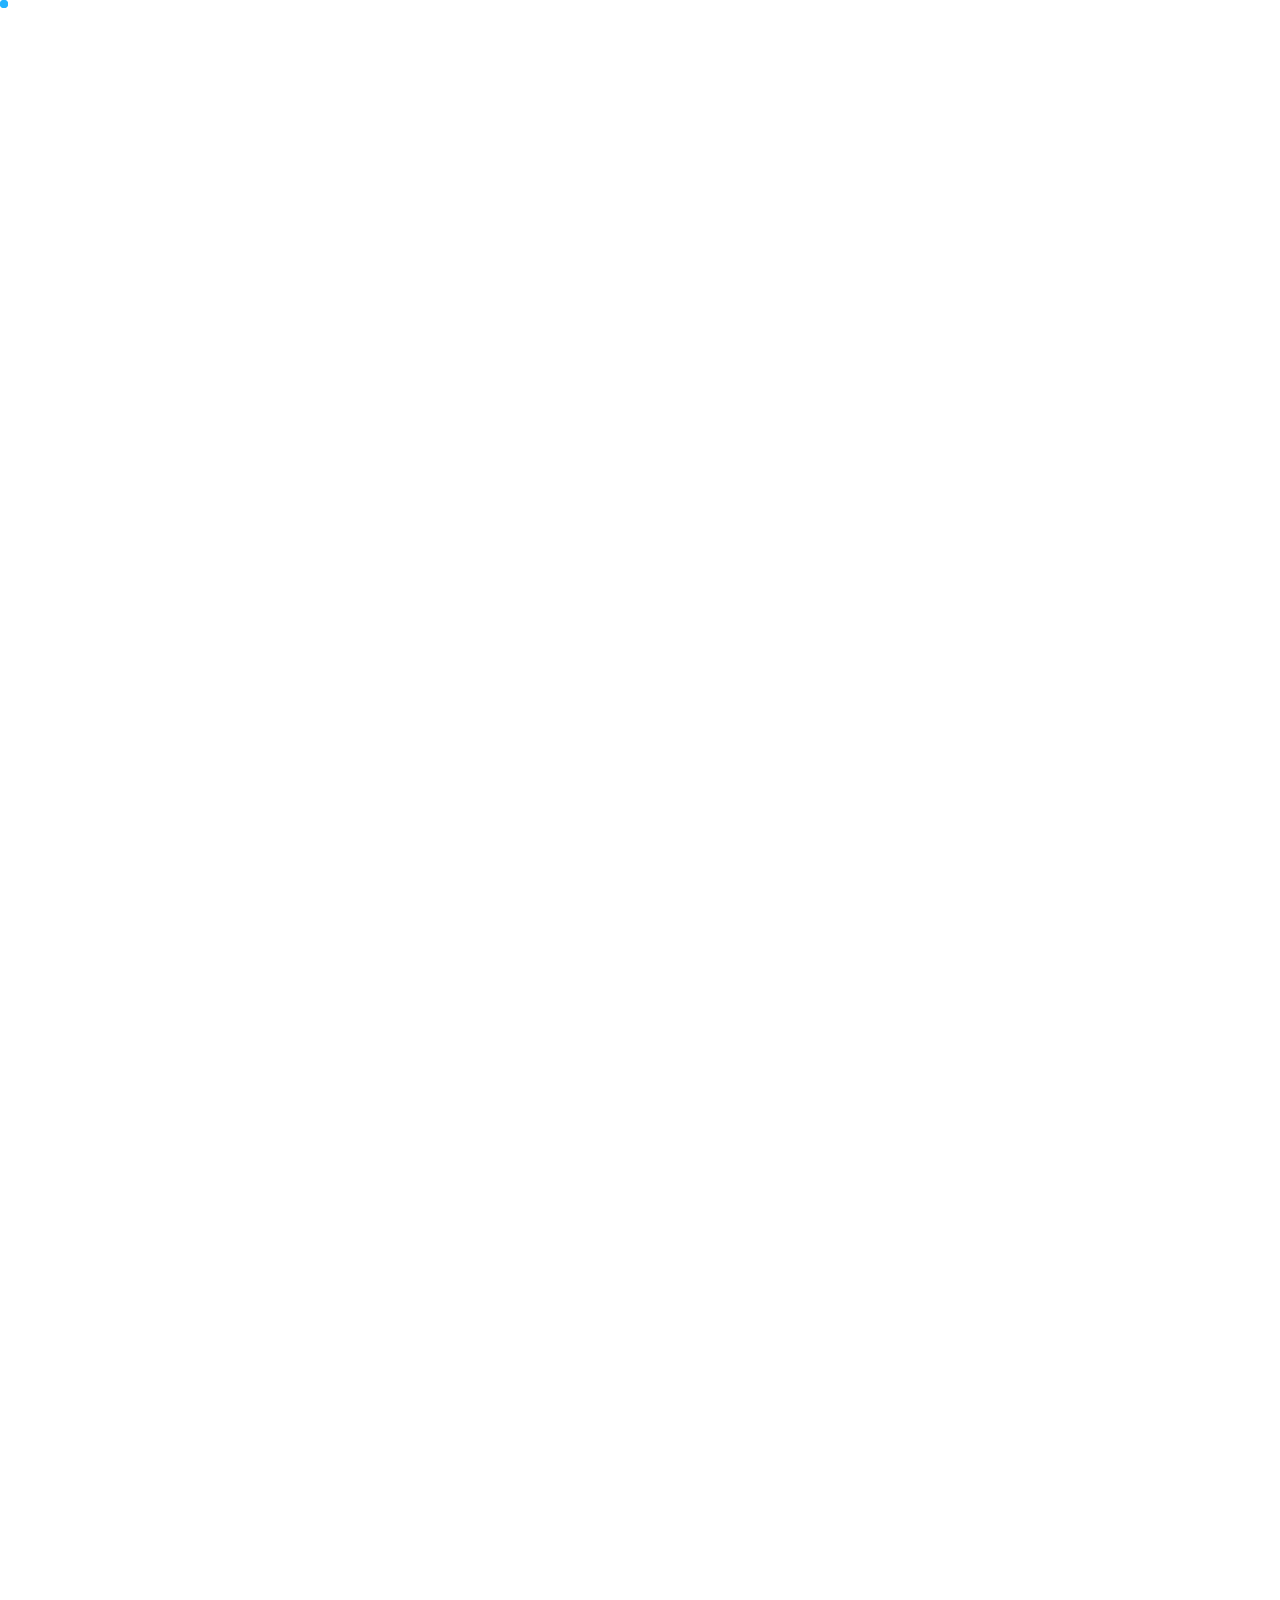
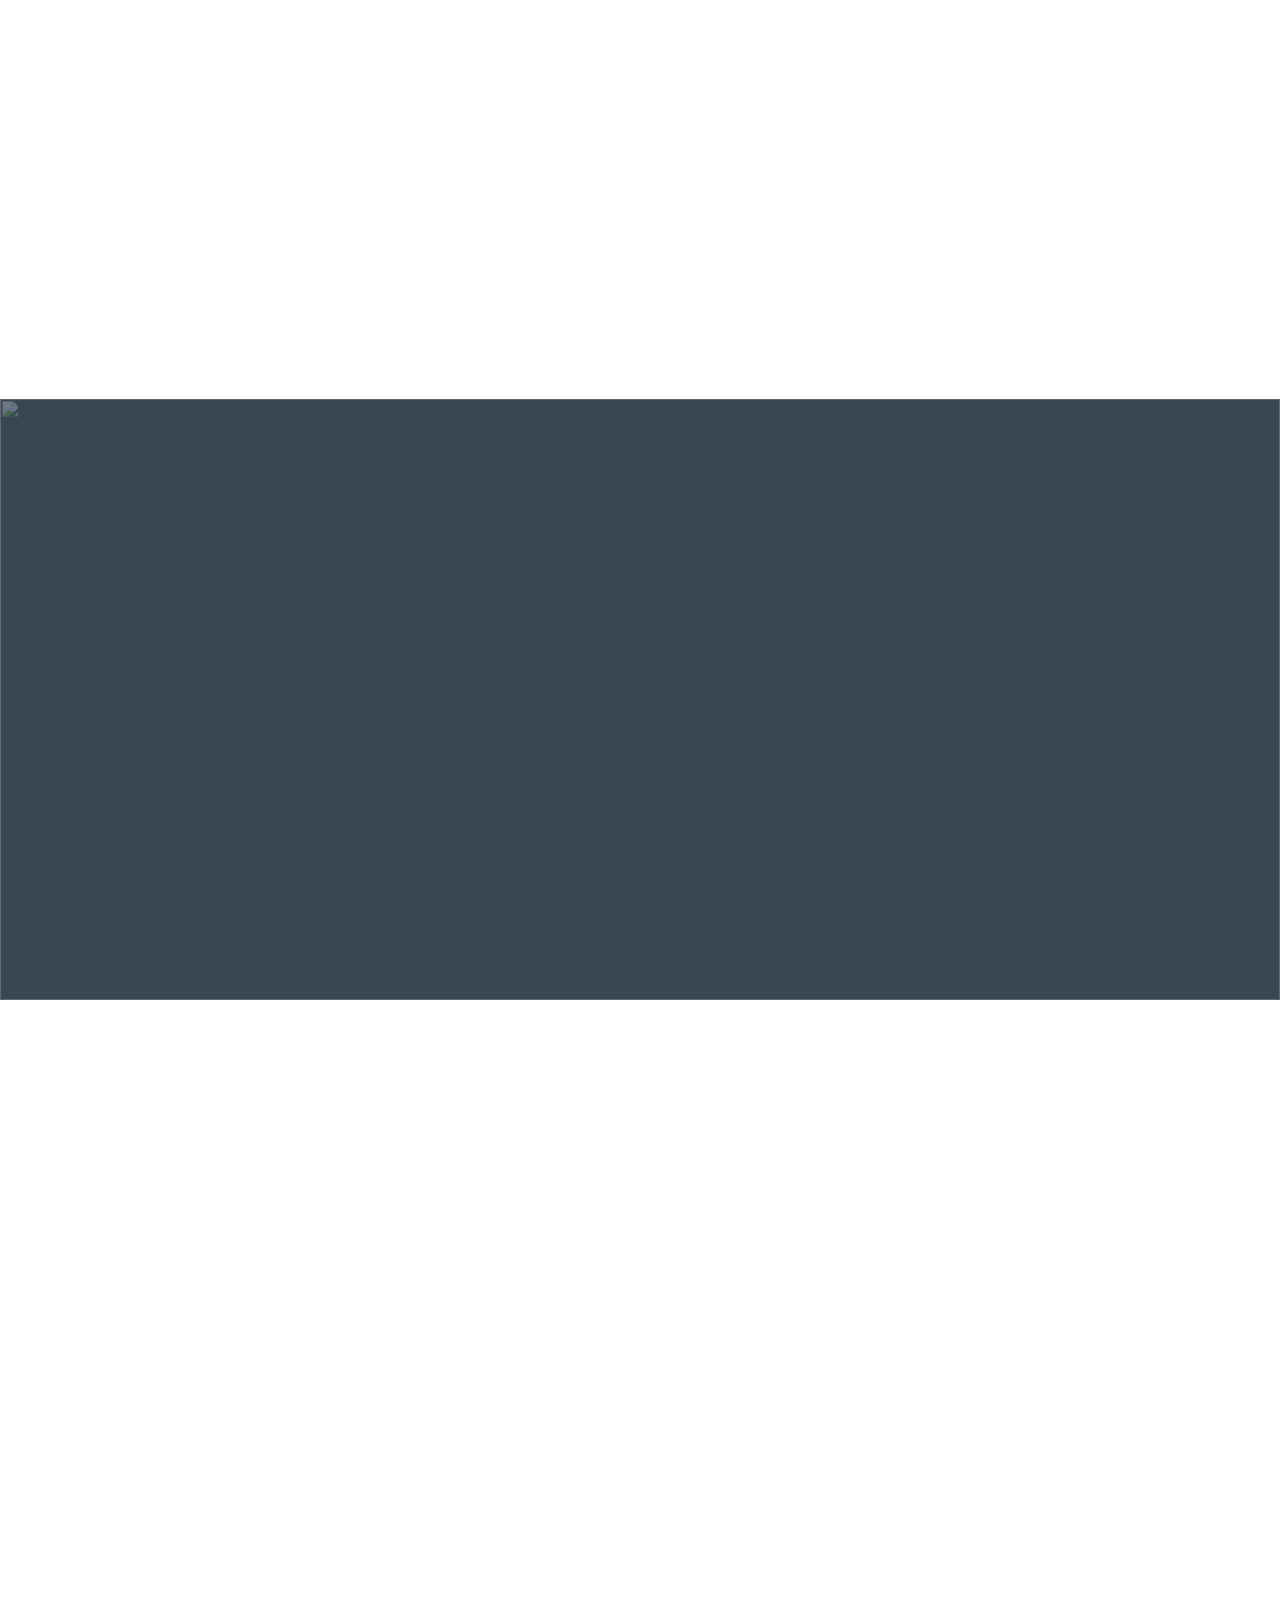
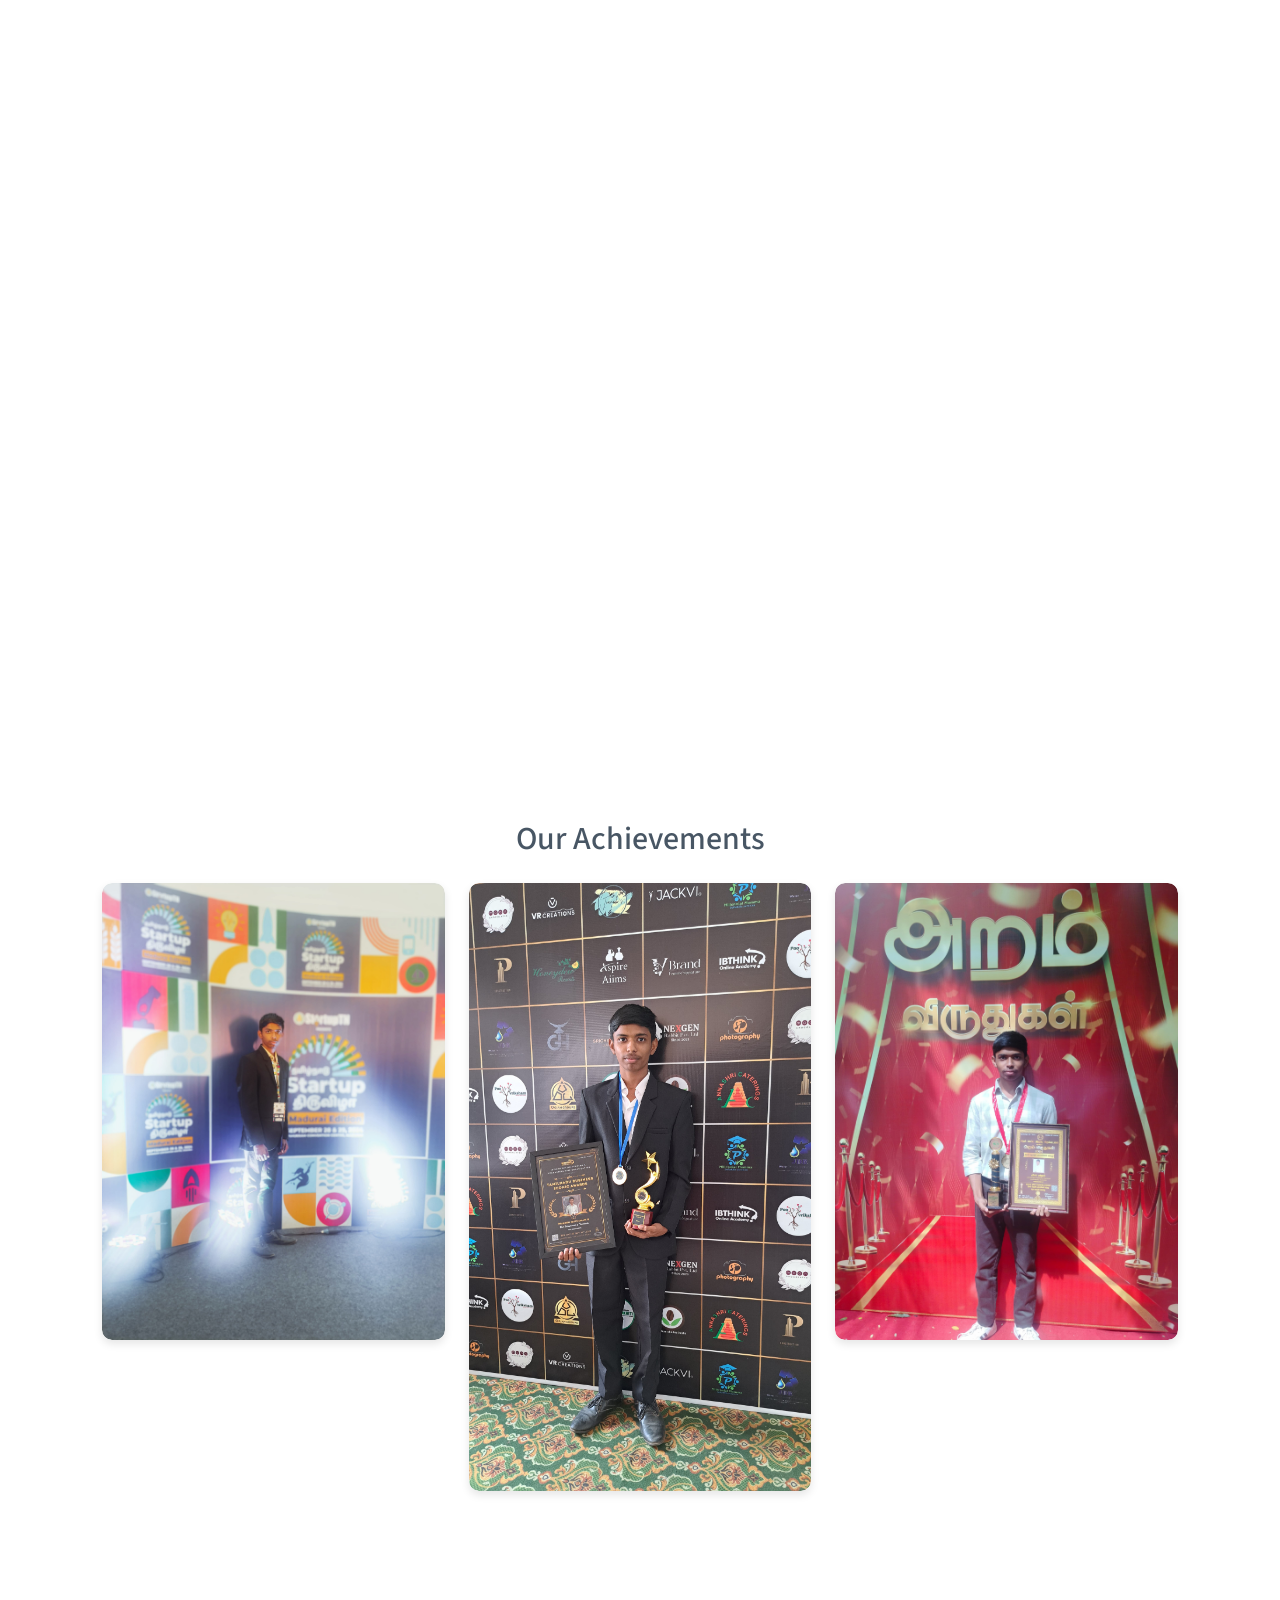
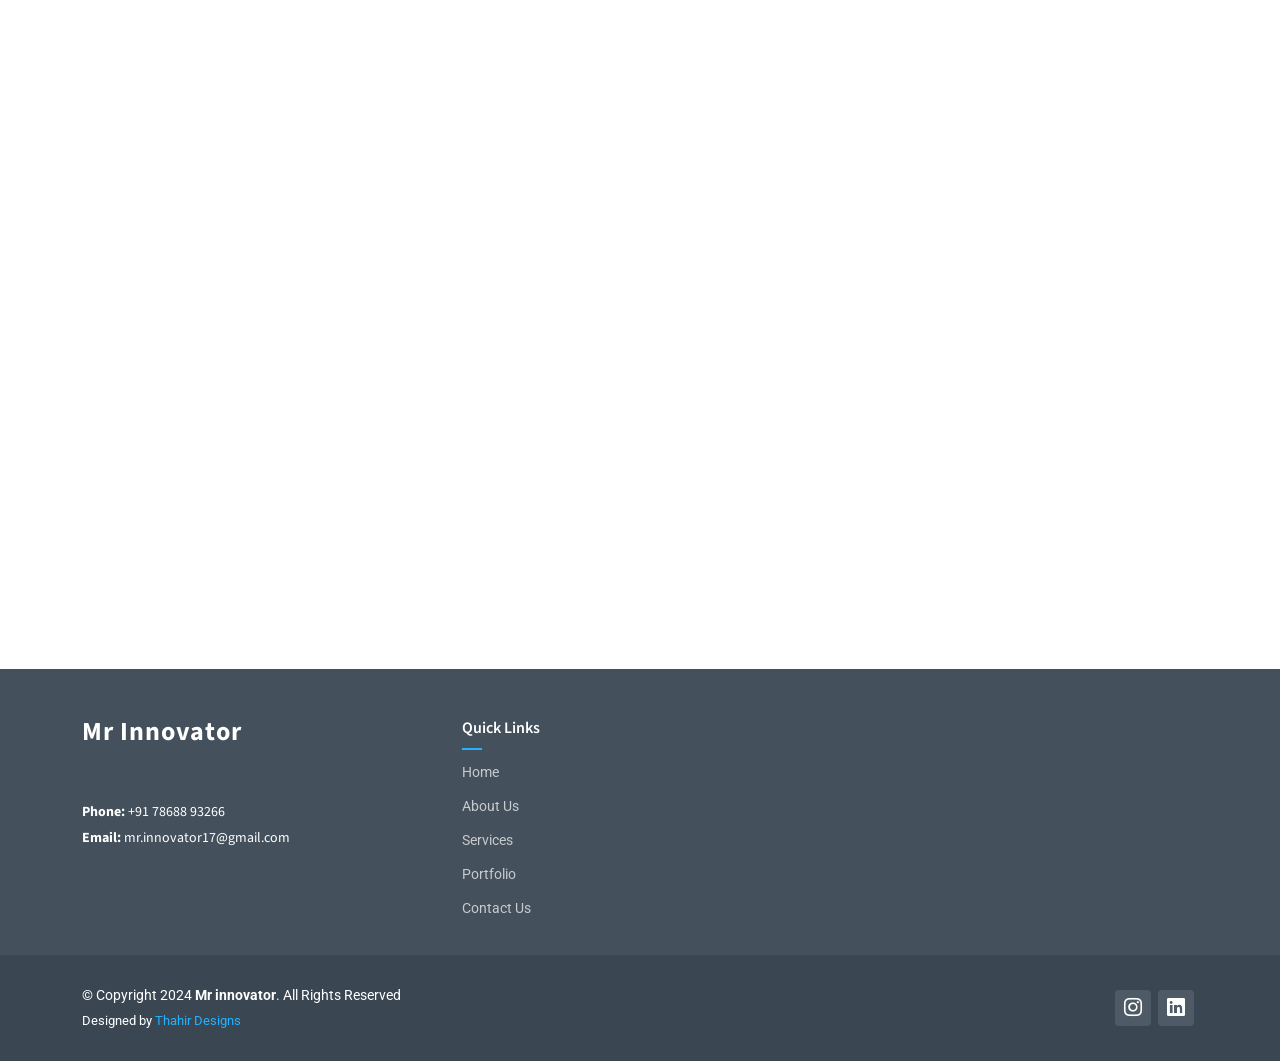
==== commit a8661cf7: "changes" ====
--- a/index.html
+++ b/index.html
@@ -637,44 +637,44 @@
 
 </section><!-- /Team Section -->
 
-
-  <section id="achievements" class="achievements">
-
-    <!-- Achievement Section -->
-    <div class="container achievement-container">
+<!--Achievements section-->
+
+<section id="achievements" class="achievements">
+
+  <div class="container achievement-container">
       <h2 class="text-center mb-4">Our Achievements</h2>
       <div class="row">
           <!-- Achievement Item 1 -->
-          <div class="col-md-4 mb-4">
+          <div class="col-12 col-md-4 mb-4">
               <div class="achievement-item">
-                  <img src="assets/img/achievements/Achievement-1.jpeg" alt="Achievement 1">
+                  <img src="assets/img/achievements/Achievement-1.jpeg" alt="Achievement 1" class="img-fluid">
                   <div class="overlay">
-                      <h5>Startup TN meet up - madurai</h5>
+                      <h5>Startup TN MeetUp - Madurai</h5>
                   </div>
               </div>
           </div>
           <!-- Achievement Item 2 -->
-          <div class="col-md-4 mb-4">
+          <div class="col-12 col-md-4 mb-4">
               <div class="achievement-item">
-                  <img src="assets/img/achievements/Achievement-2.jpeg" alt="Achievement 2">
+                  <img src="assets/img/achievements/Achievement-2.jpeg" alt="Achievement 2" class="img-fluid">
                   <div class="overlay">
-                      <h5>Best Entrepreneur award - coimbatore</h5>
+                      <h5>Best Entrepreneur Award - Coimbatore</h5>
                   </div>
               </div>
           </div>
           <!-- Achievement Item 3 -->
-          <div class="col-md-4 mb-4">
+          <div class="col-12 col-md-4 mb-4">
               <div class="achievement-item">
-                  <img src="assets/img/achievements/Achievement-3.jpeg" alt="Achievement 3">
+                  <img src="assets/img/achievements/Achievement-3.jpeg" alt="Achievement 3" class="img-fluid">
                   <div class="overlay">
-                      <h5>Young Entrepreneur award - Chennai</h5>
+                      <h5>Young Entrepreneur Award - Chennai</h5>
                   </div>
               </div>
           </div>
       </div>
   </div>
 
-</section><!-- /Acievement section -->
+</section><!-- /Achievement section -->
   
 
 
--- a/assets/css/main.css
+++ b/assets/css/main.css
@@ -1761,44 +1761,96 @@
 /*--------------------------------------------------------------
 # Achivement Section
 --------------------------------------------------------------*/
+
+.achievements {
+  padding: 80px 0;
+}
+
 .achievement-container {
-  margin-top: 50px;
-}
+  width: 100%;
+  max-width: 1100px;
+  margin: 0 auto;
+}
+
+.text-center {
+  text-align: center;
+}
+
+.mb-4 {
+  margin-bottom: 1.5rem;
+}
+
+/* Achievement Item */
 .achievement-item {
   position: relative;
   overflow: hidden;
-  border-radius: 8px;
+  border-radius: 10px;
+  box-shadow: 0 4px 8px rgba(0, 0, 0, 0.1);
   transition: transform 0.3s ease;
 }
+
+.achievement-item:hover {
+  transform: scale(1.05);
+}
+
 .achievement-item img {
   width: 100%;
   height: auto;
-  display: block;
-  transition: transform 0.3s ease;
-}
-.achievement-item:hover img {
-  transform: scale(1.1);
-}
+  border-radius: 10px;
+  transition: opacity 0.3s ease;
+}
+
+/* Overlay Style */
 .achievement-item .overlay {
   position: absolute;
   top: 0;
   left: 0;
   width: 100%;
   height: 100%;
-  background-color: rgba(227, 253, 255, 0.5);
+  background: rgba(0, 0, 0, 0.5);
   display: flex;
   justify-content: center;
   align-items: center;
   opacity: 0;
   transition: opacity 0.3s ease;
 }
+
 .achievement-item:hover .overlay {
   opacity: 1;
 }
+
 .achievement-item .overlay h5 {
-  font-size: 20px;
-  font-weight: bold;
-}
+  color: white;
+  font-size: 1.25rem;
+  text-align: center;
+  margin: 0;
+}
+
+/* Responsive Layout */
+@media (max-width: 768px) {
+  h2 {
+      font-size: 1.5rem;
+  }
+
+  .achievement-item .overlay h5 {
+      font-size: 1.1rem;
+  }
+}
+
+@media (max-width: 576px) {
+  .achievements {
+      padding: 40px 0;
+  }
+
+  h2 {
+      font-size: 1.25rem;
+  }
+
+  .achievement-item .overlay h5 {
+      font-size: 1rem;
+  }
+}
+
 
 
 /*--------------------------------------------------------------
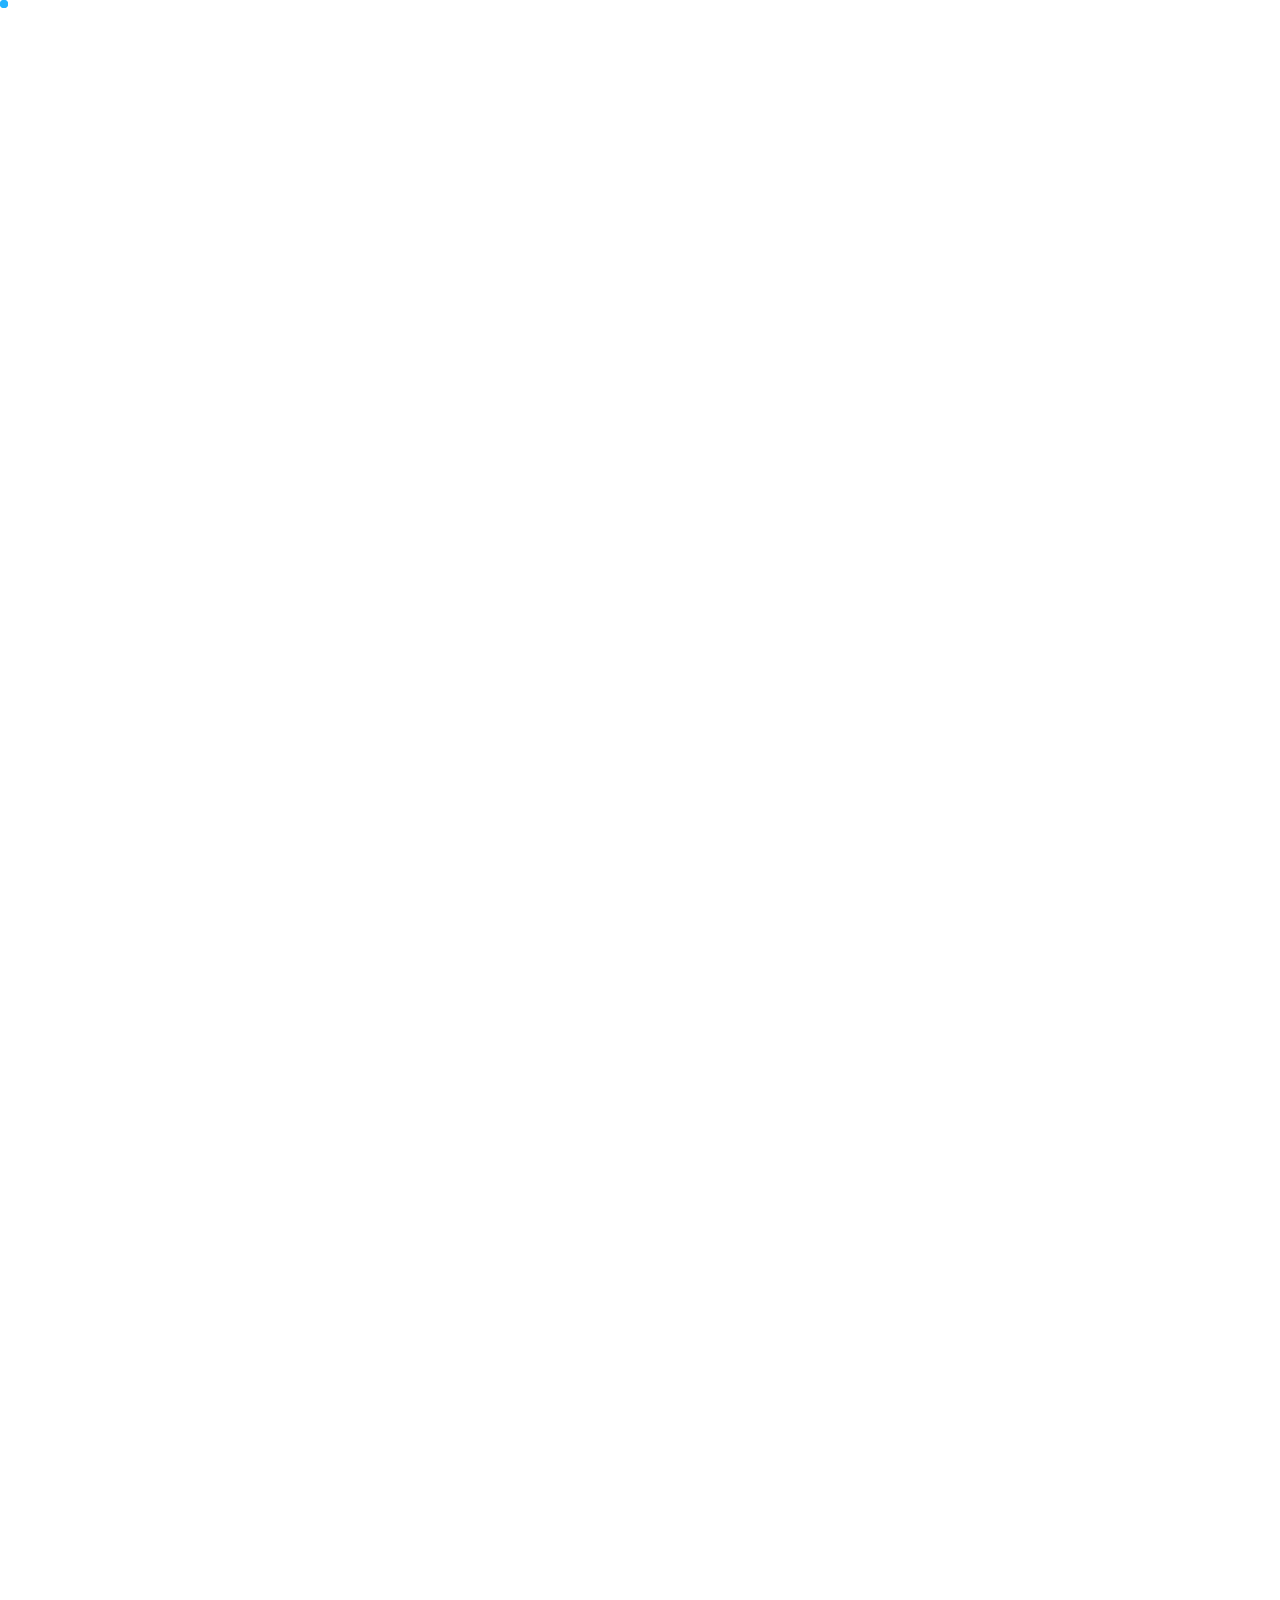
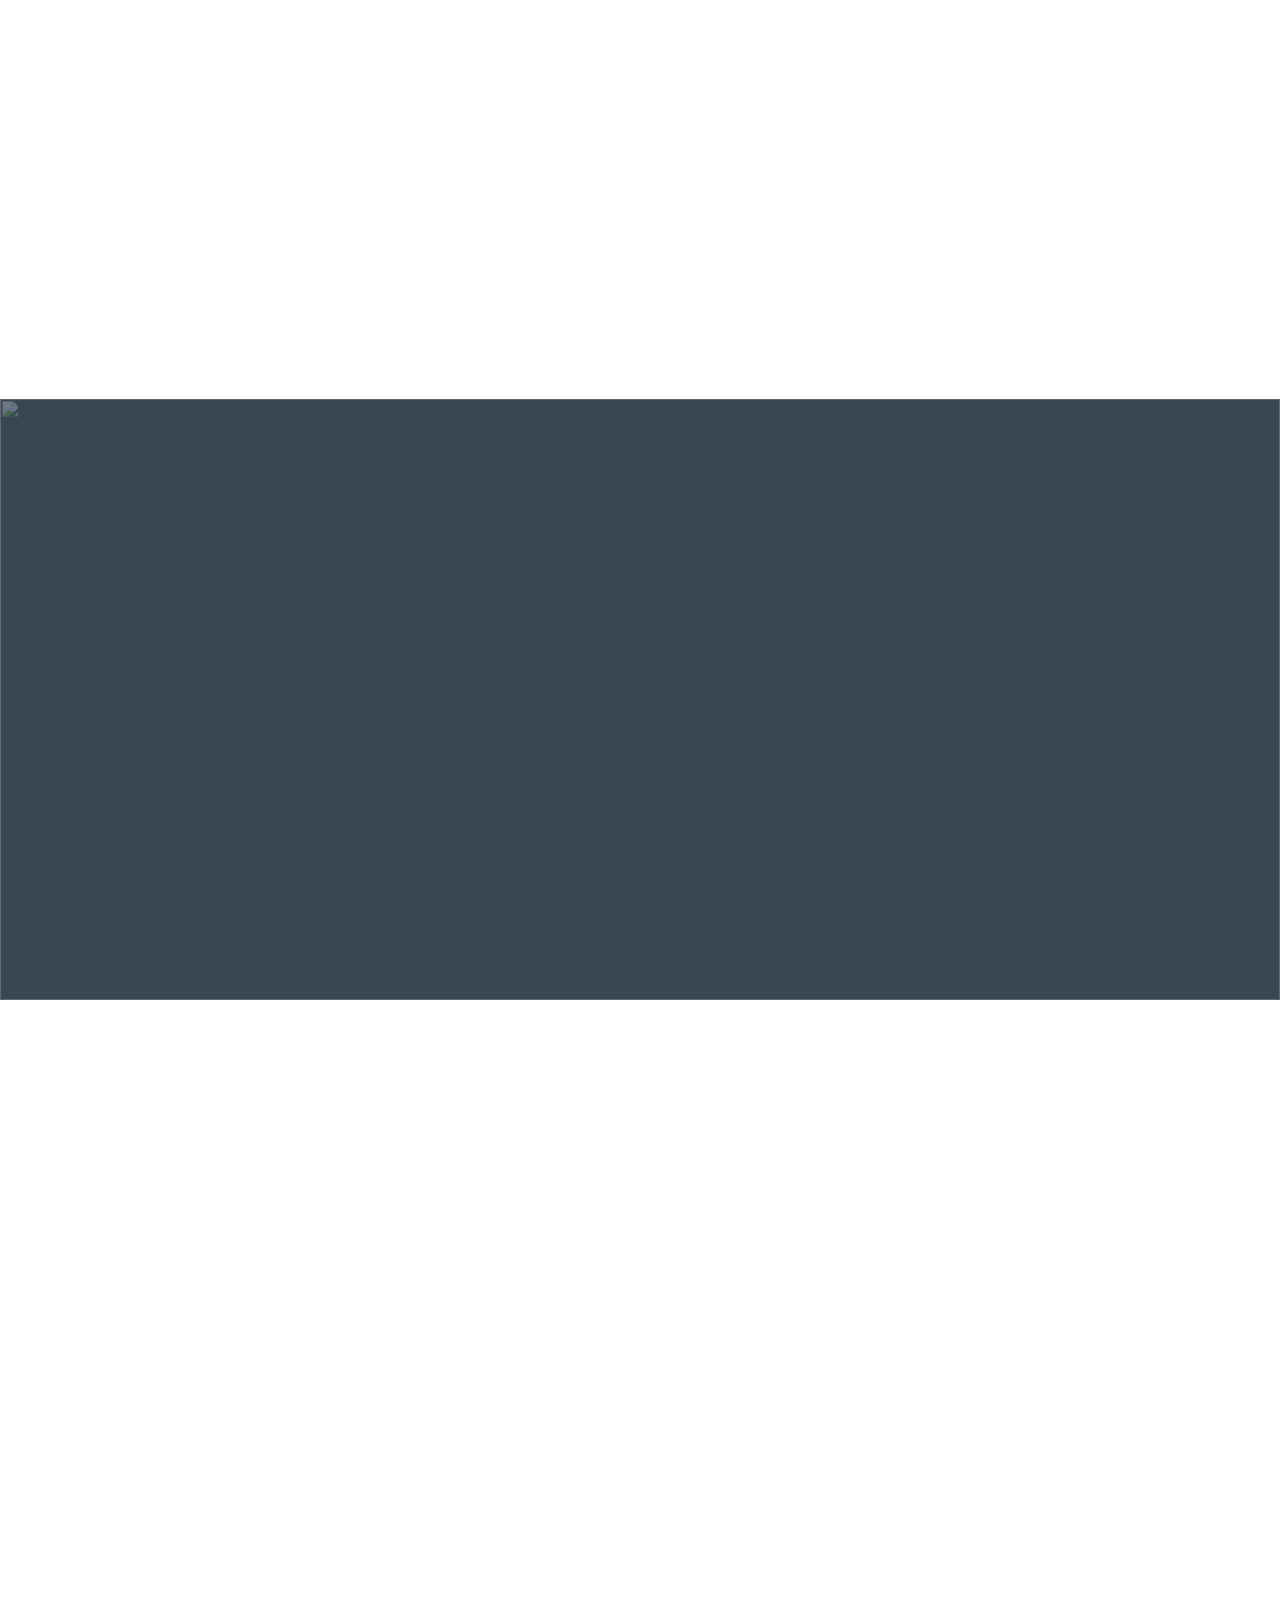
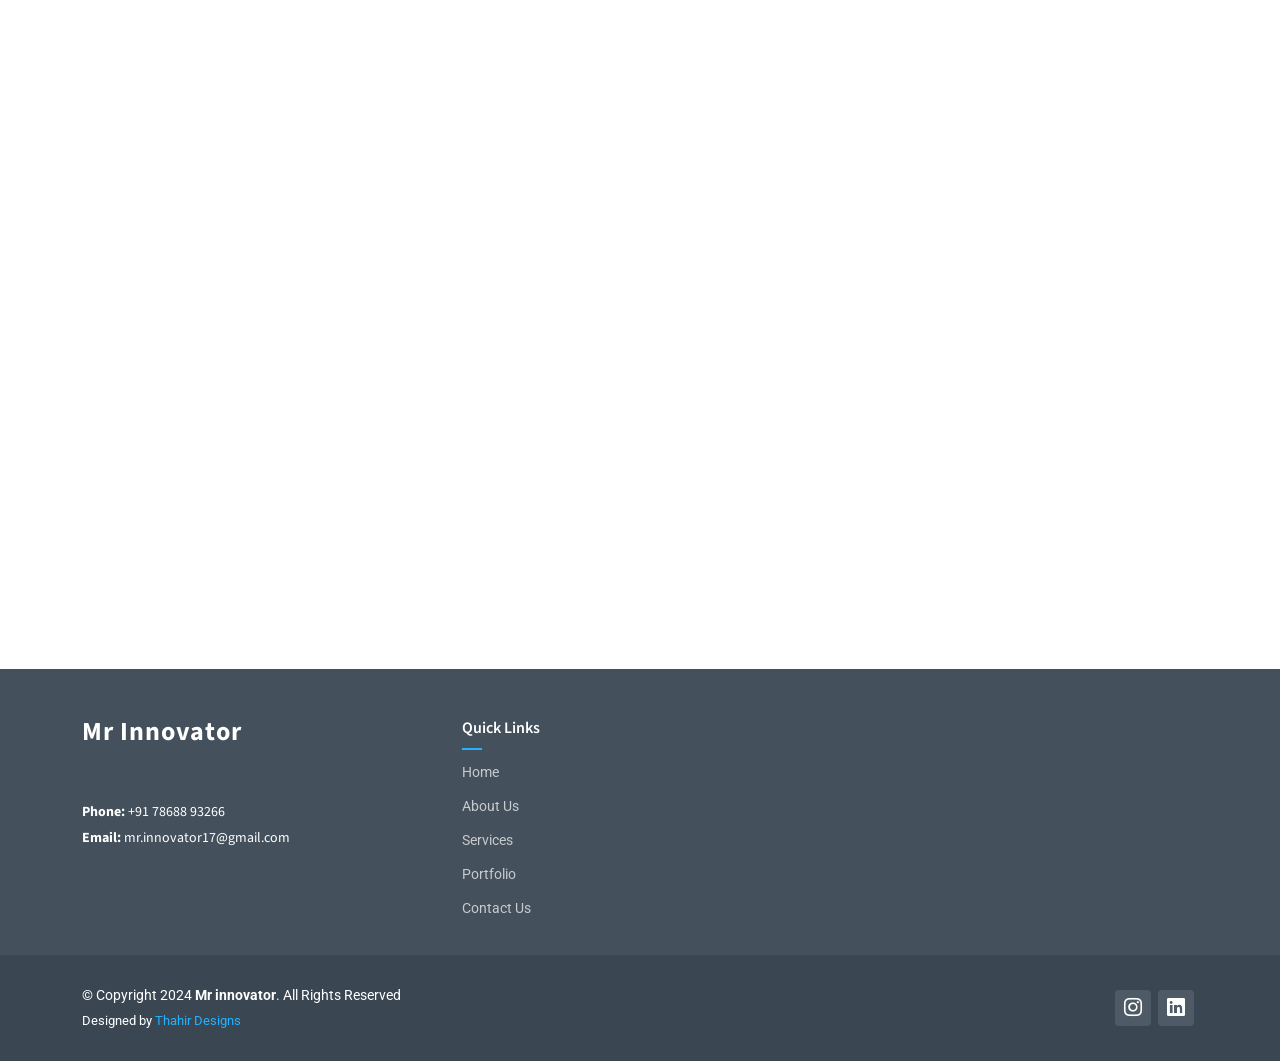
==== commit 05a40595: "changes" ====
--- a/index.html
+++ b/index.html
@@ -641,7 +641,7 @@
 
 <section id="achievements" class="achievements">
 
-  <div class="container achievement-container">
+  <div class="container achievement-container"  data-aos="fade-up">
       <h2 class="text-center mb-4">Our Achievements</h2>
       <div class="row">
           <!-- Achievement Item 1 -->
--- a/assets/css/main.css
+++ b/assets/css/main.css
@@ -1762,6 +1762,10 @@
 # Achivement Section
 --------------------------------------------------------------*/
 
+/*--------------------------------------------------------------
+# Achievements Section
+--------------------------------------------------------------*/
+
 .achievements {
   padding: 80px 0;
 }
@@ -1786,21 +1790,21 @@
   overflow: hidden;
   border-radius: 10px;
   box-shadow: 0 4px 8px rgba(0, 0, 0, 0.1);
-  transition: transform 0.3s ease;
+  transition: transform 0.3s ease, box-shadow 0.3s ease;
 }
 
 .achievement-item:hover {
   transform: scale(1.05);
+  box-shadow: 0 6px 20px rgba(0, 0, 0, 0.2);
 }
 
 .achievement-item img {
   width: 100%;
   height: auto;
   border-radius: 10px;
-  transition: opacity 0.3s ease;
-}
-
-/* Overlay Style */
+  transition: transform 0.3s ease, opacity 0.3s ease;
+}
+
 .achievement-item .overlay {
   position: absolute;
   top: 0;
@@ -1824,6 +1828,11 @@
   font-size: 1.25rem;
   text-align: center;
   margin: 0;
+  transition: color 0.3s ease;
+}
+
+.achievement-item:hover .overlay h5 {
+  color: var(--accent-color); /* Match your accent color on hover */
 }
 
 /* Responsive Layout */
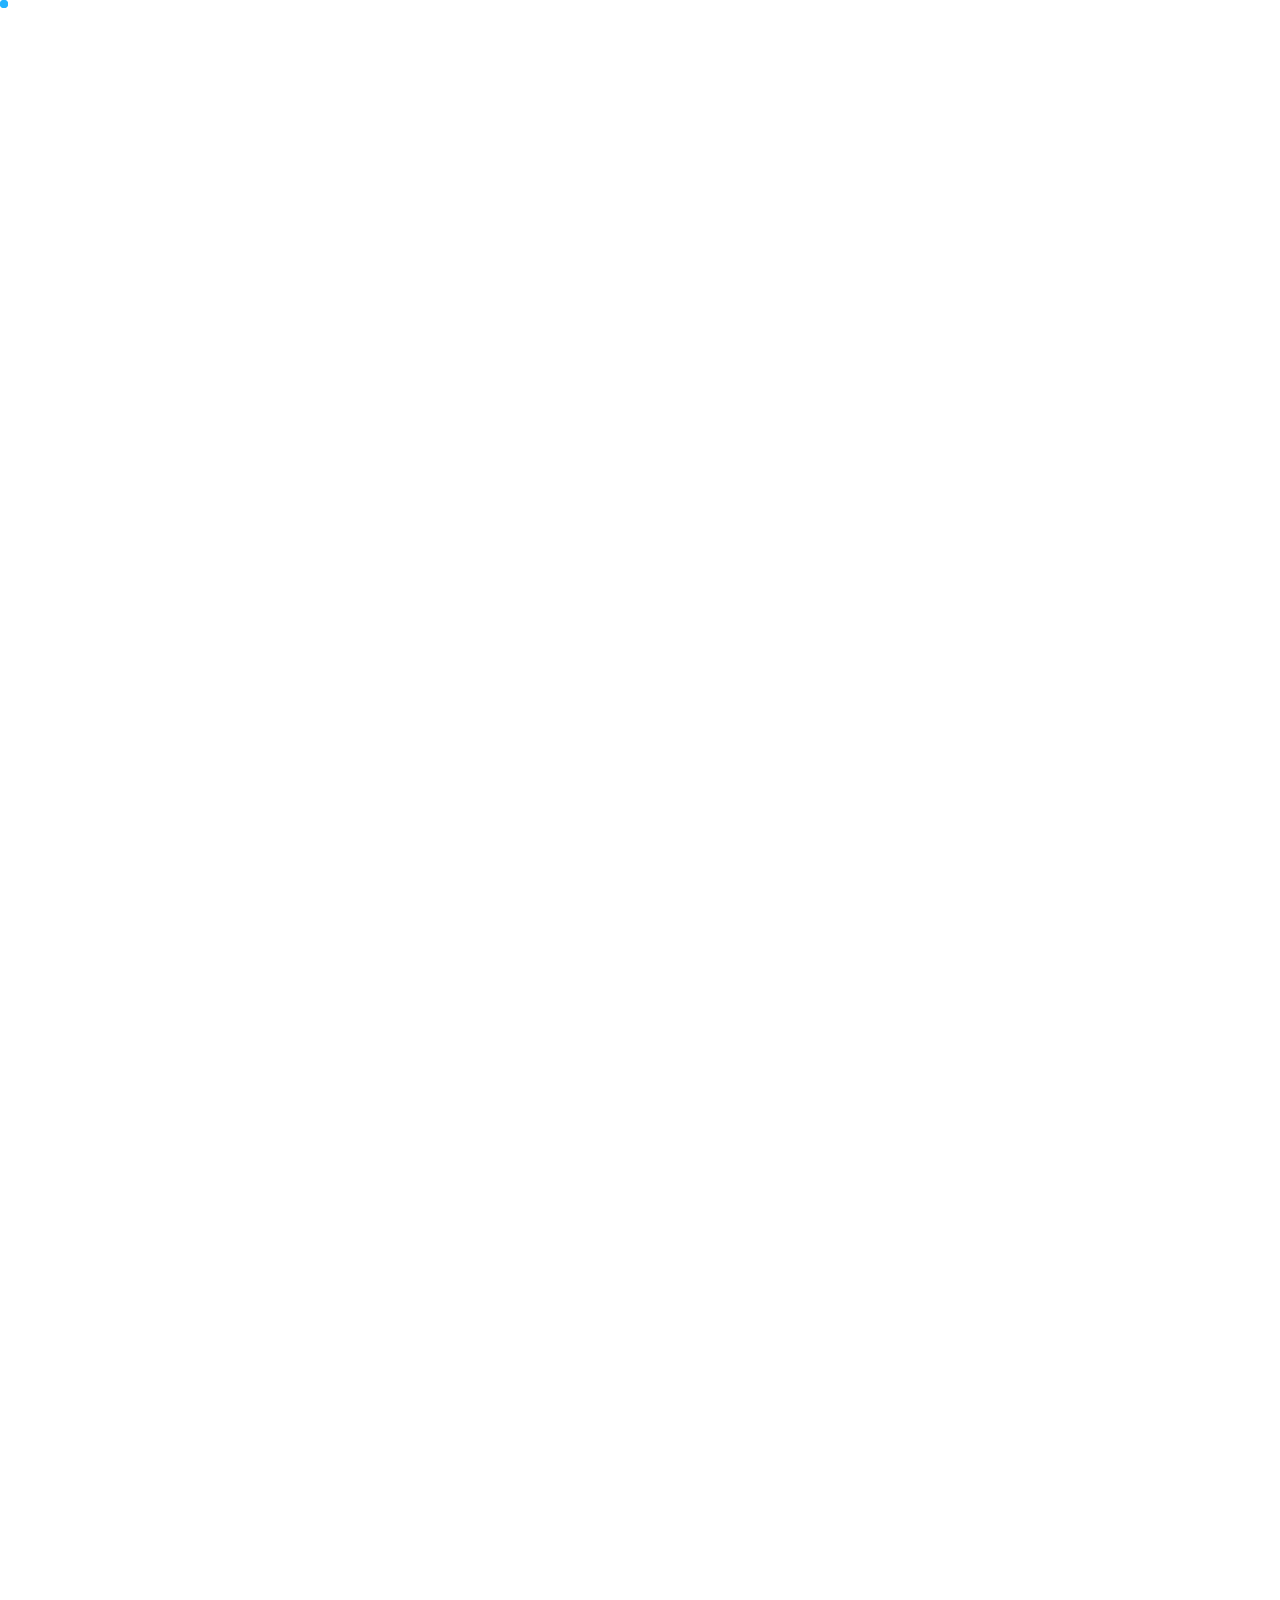
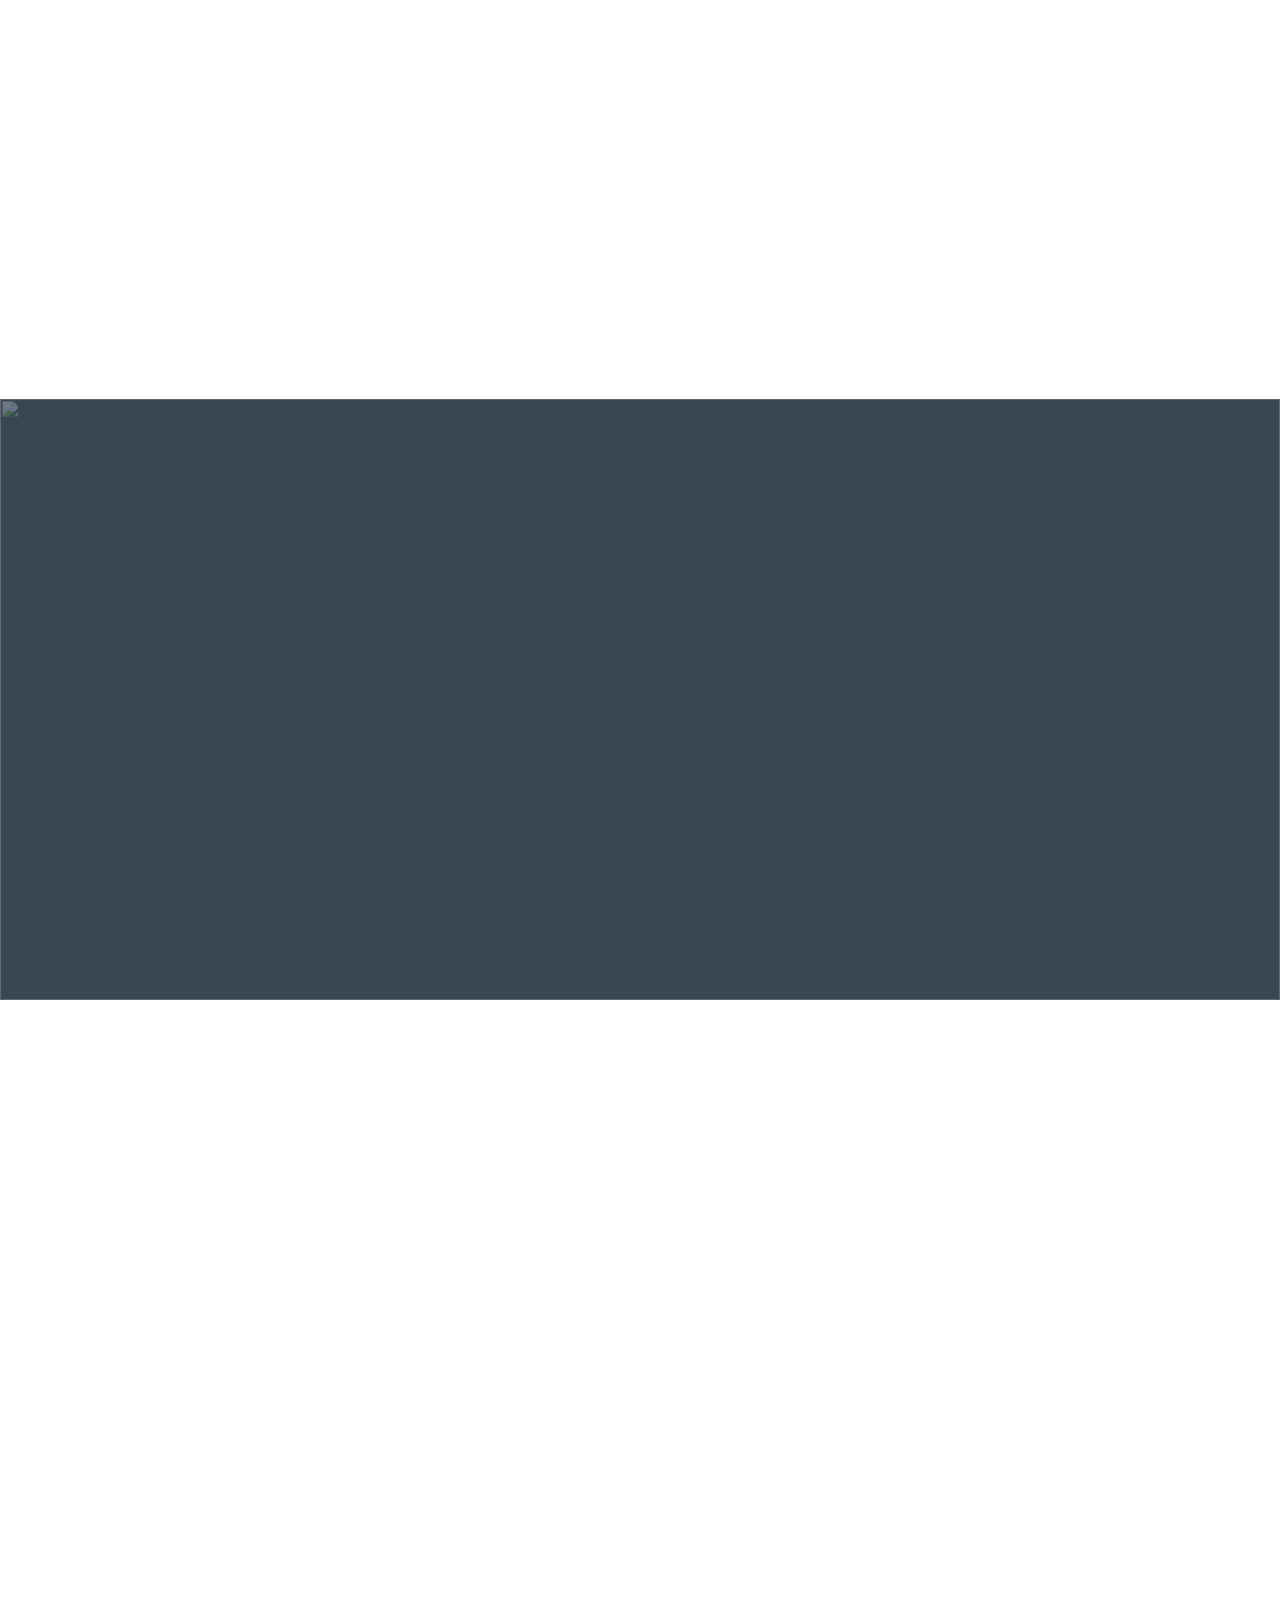
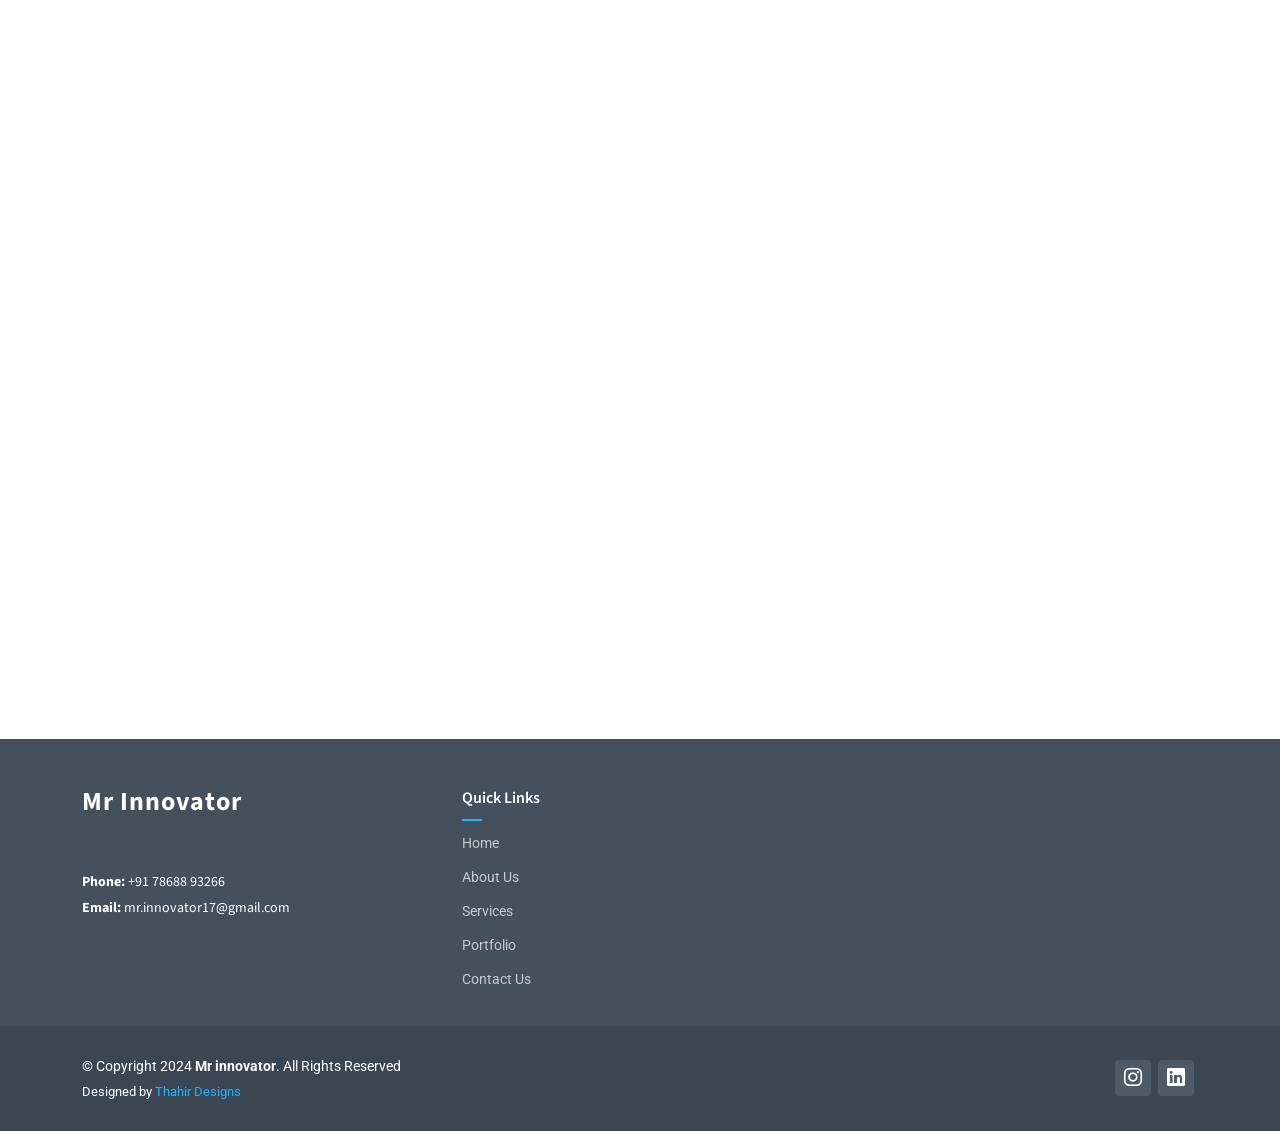
==== commit a58f06b6: "changes" ====
--- a/index.html
+++ b/index.html
@@ -15,7 +15,9 @@
   <!-- Fonts -->
   <link href="https://fonts.googleapis.com" rel="preconnect">
   <link href="https://fonts.gstatic.com" rel="preconnect" crossorigin>
-  <link href="https://fonts.googleapis.com/css2?family=Roboto:ital,wght@0,100;0,300;0,400;0,500;0,700;0,900;1,100;1,300;1,400;1,500;1,700;1,900&family=Poppins:ital,wght@0,100;0,200;0,300;0,400;0,500;0,600;0,700;0,800;0,900;1,100;1,200;1,300;1,400;1,500;1,600;1,700;1,800;1,900&family=Source+Sans+Pro:ital,wght@0,200;0,300;0,400;0,600;0,700;0,900;1,200;1,300;1,400;1,600;1,700;1,900&display=swap" rel="stylesheet">
+  <link
+    href="https://fonts.googleapis.com/css2?family=Roboto:ital,wght@0,100;0,300;0,400;0,500;0,700;0,900;1,100;1,300;1,400;1,500;1,700;1,900&family=Poppins:ital,wght@0,100;0,200;0,300;0,400;0,500;0,600;0,700;0,800;0,900;1,100;1,200;1,300;1,400;1,500;1,600;1,700;1,800;1,900&family=Source+Sans+Pro:ital,wght@0,200;0,300;0,400;0,600;0,700;0,900;1,200;1,300;1,400;1,600;1,700;1,900&display=swap"
+    rel="stylesheet">
 
   <!-- Vendor CSS Files -->
   <link href="assets/vendor/bootstrap/css/bootstrap.min.css" rel="stylesheet">
@@ -35,7 +37,7 @@
     <div class="container-fluid position-relative d-flex align-items-center justify-content-between">
 
       <a href="index.html" class="logo d-flex align-items-center me-auto me-xl-0">
-        <img src="assets/img/logo.jpeg"> 
+        <img src="assets/img/logo.jpeg">
         <h1 class="sitename">Mr innovator</h1>
       </a>
 
@@ -61,7 +63,8 @@
     <!-- Hero Section -->
     <section id="hero" class="hero section">
 
-      <div class="container d-flex flex-column justify-content-center align-items-center text-center position-relative" data-aos="zoom-out">
+      <div class="container d-flex flex-column justify-content-center align-items-center text-center position-relative"
+        data-aos="zoom-out">
         <img src="assets/img/logo.jpeg" class="img-fluid animated" alt="">
         <h1>Welcome to <span>Mr INNOVATOR</span></h1>
         <p>Take your career to next level!</p>
@@ -91,7 +94,8 @@
           </div>
 
           <div class="col-lg-7">
-            <h3 class="pt-0 pt-lg-5">Welcome to Mr. Innovator, a pioneering platform dedicated to empowering students and shaping their careers.</h3>
+            <h3 class="pt-0 pt-lg-5">Welcome to Mr. Innovator, a pioneering platform dedicated to empowering students
+              and shaping their careers.</h3>
 
             <!-- Tabs -->
             <ul class="nav nav-pills mb-3">
@@ -105,42 +109,51 @@
 
               <div class="tab-pane fade show active" id="about-tab1">
 
-                <p>We specialize in bridging the gap between theoretical knowledge and practical expertise, helping students unlock their potential and achieve their dreams.
+                <p>We specialize in bridging the gap between theoretical knowledge and practical expertise, helping
+                  students unlock their potential and achieve their dreams.
                   Founded with a vision to inspire and innovate, Mr. Innovator offers:<br><br>
-                  •	Comprehensive project training and development programs.<br><br>
-                  •	Workshops and internship opportunities tailored to industry needs.<br><br>
-                  •	Personalized career guidance to help students excel in competitive fields.<br><br>
-                  •	Cutting-edge online courses and value-added programs to enhance skillsets.<br><br>
-                  At <strong>Mr. Innovator</strong>, we are driven by a passion for education, creativity, and impact. With a commitment to nurturing future leaders and innovators, we aim to make a lasting difference in the lives of students from all walks of life.
+                  • Comprehensive project training and development programs.<br><br>
+                  • Workshops and internship opportunities tailored to industry needs.<br><br>
+                  • Personalized career guidance to help students excel in competitive fields.<br><br>
+                  • Cutting-edge online courses and value-added programs to enhance skillsets.<br><br>
+                  At <strong>Mr. Innovator</strong>, we are driven by a passion for education, creativity, and impact.
+                  With a commitment to nurturing future leaders and innovators, we aim to make a lasting difference in
+                  the lives of students from all walks of life.
                   Let’s innovate, inspire, and grow together!
-                  </p>
-              </div>
-
-                
+                </p>
+              </div>
+
+
 
               <div class="tab-pane fade" id="about-tab2">
 
-                <p>Our vision at Mr. Innovator is to become a global leader in student development and innovation, creating a future where every student is empowered to achieve their dreams and make a meaningful impact on the world.
+                <p>Our vision at Mr. Innovator is to become a global leader in student development and innovation,
+                  creating a future where every student is empowered to achieve their dreams and make a meaningful
+                  impact on the world.
                   We aspire to:<br><br>
-                  •	Build a community of confident, skilled, and industry-ready students.<br><br>
-                  •	Lead the way in delivering cutting-edge education and practical training.<br><br>
-                  •	Foster a culture of lifelong learning, creativity, and innovation.<br><br>
-                  •	Empower students from all backgrounds to turn challenges into opportunities.<br><br>
-                  Through our unwavering dedication, we aim to inspire a generation of innovators and leaders who will shape the future with knowledge, passion, and purpose.
-                  </p>
+                  • Build a community of confident, skilled, and industry-ready students.<br><br>
+                  • Lead the way in delivering cutting-edge education and practical training.<br><br>
+                  • Foster a culture of lifelong learning, creativity, and innovation.<br><br>
+                  • Empower students from all backgrounds to turn challenges into opportunities.<br><br>
+                  Through our unwavering dedication, we aim to inspire a generation of innovators and leaders who will
+                  shape the future with knowledge, passion, and purpose.
+                </p>
 
               </div><!-- End Tab 2 Content -->
 
               <div class="tab-pane fade" id="about-tab3">
 
-                <p>our mission is to empower students to unlock their full potential by providing innovative learning opportunities, hands-on training, and personalized career guidance.
+                <p>our mission is to empower students to unlock their full potential by providing innovative learning
+                  opportunities, hands-on training, and personalized career guidance.
                   We are committed to:<br><br>
-                  •	Bridging the gap between education and industry needs.<br><br>
-                  •	Fostering creativity, critical thinking, and problem-solving skills.<br><br>
-                  •	Inspiring a generation of future leaders and innovators.<br><br>
-                  •	Making quality training and resources accessible to all students.<br><br>
-                  Our goal is to shape a brighter future by equipping young minds with the knowledge, skills, and confidence they need to thrive in an ever-changing world. Together, we aim to transform ambitions into achievements and innovation into impact.
-                  </p>
+                  • Bridging the gap between education and industry needs.<br><br>
+                  • Fostering creativity, critical thinking, and problem-solving skills.<br><br>
+                  • Inspiring a generation of future leaders and innovators.<br><br>
+                  • Making quality training and resources accessible to all students.<br><br>
+                  Our goal is to shape a brighter future by equipping young minds with the knowledge, skills, and
+                  confidence they need to thrive in an ever-changing world. Together, we aim to transform ambitions into
+                  achievements and innovation into impact.
+                </p>
 
               </div><!-- End Tab 3 Content -->
 
@@ -163,8 +176,13 @@
 
           <div class="col-lg-8 col-md-6 content d-flex flex-column justify-content-center order-last order-md-first">
             <h3>Take the First Step Towards a <em>Brighter Future!</em></h3>
-            <p>Whether you're a student looking to unlock your potential or an institution seeking to empower your learners, Mr. Innovator is here to help. Fill out the form below, and let us guide you toward the opportunities, training, and resources that will shape your future.<br><em>Start your journey today — together, we can make innovation happen!</em></p>
-            <a class="cta-btn align-self-start" href="https://surveyheart.com/form/6762dfdf26962717dbe3e6c6">Get Started Now</a>
+            <p>Whether you're a student looking to unlock your potential or an institution seeking to empower your
+              learners, Mr. Innovator is here to help. Fill out the form below, and let us guide you toward the
+              opportunities, training, and resources that will shape your future.<br><em>Start your journey today —
+                together, we can make innovation happen!</em></p>
+            <a class="cta-btn align-self-start" href="https://surveyheart.com/form/6762dfdf26962717dbe3e6c6">Get Started
+              Now</a>
+              <a class="cta-btn align-self-start" href="assets/downloadables/Mr.Innovator Brochure_.pdf" download>Download Brochure</a>
           </div>
 
           <div class="col-lg-4 col-md-6 order-first order-md-last d-flex align-items-center">
@@ -200,9 +218,10 @@
                 <div class="icon">
                   <i class="bi bi-bounding-box-circles"></i>
                 </div>
-                  <h3>Project training</h3>
+                <h3>Project training</h3>
                 </a>
-                <p>We provide hands-on project training to help individuals develop practical skills, enabling them to apply theoretical knowledge in real-world scenarios.</p>
+                <p>We provide hands-on project training to help individuals develop practical skills, enabling them to
+                  apply theoretical knowledge in real-world scenarios.</p>
               </div>
             </div>
           </div><!-- End Service Item -->
@@ -216,9 +235,10 @@
                 <div class="icon">
                   <i class="bi bi-arrow-up-short "></i>
                 </div>
-                  <h3>Project development</h3>
+                <h3>Project development</h3>
                 </a>
-                <p>We offer end-to-end project development services, from planning and design to execution, ensuring quality solutions that meet client needs and drive innovation.</p>
+                <p>We offer end-to-end project development services, from planning and design to execution, ensuring
+                  quality solutions that meet client needs and drive innovation.</p>
               </div>
             </div>
           </div><!-- End Service Item -->
@@ -232,9 +252,10 @@
                 <div class="icon">
                   <i class="bi bi-broadcast"></i>
                 </div>
-                  <h3>Value added course </h3>
+                <h3>Value added course </h3>
                 </a>
-                <p>Our value-added courses enhance core competencies, offering advanced knowledge and specialized skills to boost professional growth and career development in diverse fields.</p>
+                <p>Our value-added courses enhance core competencies, offering advanced knowledge and specialized skills
+                  to boost professional growth and career development in diverse fields.</p>
               </div>
             </div>
           </div><!-- End Service Item -->
@@ -248,9 +269,10 @@
                 <div class="icon">
                   <i class="bi bi-easel"></i>
                 </div>
-                  <h3>Workshop</h3>
+                <h3>Workshop</h3>
                 </a>
-                <p>Interactive workshops designed to provide in-depth learning, foster skill development, and engage participants through practical exercises and expert-led sessions in various disciplines.</p>
+                <p>Interactive workshops designed to provide in-depth learning, foster skill development, and engage
+                  participants through practical exercises and expert-led sessions in various disciplines.</p>
               </div>
             </div>
           </div><!-- End Service Item -->
@@ -264,9 +286,10 @@
                 <div class="icon">
                   <i class="bi bi-activity"></i>
                 </div>
-                  <h3>Career guidance & development programs</h3>
+                <h3>Career guidance & development programs</h3>
                 </a>
-                <p>We offer career counseling and tailored development programs to guide individuals in defining goals, enhancing job-readiness, and improving career progression strategies.</p>
+                <p>We offer career counseling and tailored development programs to guide individuals in defining goals,
+                  enhancing job-readiness, and improving career progression strategies.</p>
               </div>
             </div>
           </div><!-- End Service Item -->
@@ -280,14 +303,15 @@
                 <div class="icon">
                   <i class="bi bi-calendar4-week"></i>
                 </div>
-                  <h3>Summer internship programs</h3>
+                <h3>Summer internship programs</h3>
                 </a>
-                <p>Our summer internship programs provide students with valuable industry experience, bridging the gap between academics and professional careers, while building essential skills for future roles.</p>
+                <p>Our summer internship programs provide students with valuable industry experience, bridging the gap
+                  between academics and professional careers, while building essential skills for future roles.</p>
               </div>
             </div>
           </div><!-- End Service Item -->
 
-        
+
 
         </div>
 
@@ -331,11 +355,14 @@
                 <h3>HEAD MASTER</h3>
                 <h4>GHSS</h4>
                 <div class="stars">
-                  <i class="bi bi-star-fill"></i><i class="bi bi-star-fill"></i><i class="bi bi-star-fill"></i><i class="bi bi-star-fill"></i><i class="bi bi-star-fill"></i>
+                  <i class="bi bi-star-fill"></i><i class="bi bi-star-fill"></i><i class="bi bi-star-fill"></i><i
+                    class="bi bi-star-fill"></i><i class="bi bi-star-fill"></i>
                 </div>
                 <p>
                   <i class="bi bi-quote quote-icon-left"></i>
-                  <span>Mr. Innovator has been a remarkable initiative that bridges the gap between academics and real-world applications. The workshops and training programs have significantly enriched our students' knowledge and skills. We are proud to collaborate with such a visionary platform.</span>
+                  <span>Mr. Innovator has been a remarkable initiative that bridges the gap between academics and
+                    real-world applications. The workshops and training programs have significantly enriched our
+                    students' knowledge and skills. We are proud to collaborate with such a visionary platform.</span>
                   <i class="bi bi-quote quote-icon-right"></i>
                 </p>
               </div>
@@ -347,11 +374,14 @@
                 <h3> ATAL Staff </h3>
                 <h4>GHSS</h4>
                 <div class="stars">
-                  <i class="bi bi-star-fill"></i><i class="bi bi-star-fill"></i><i class="bi bi-star-fill"></i><i class="bi bi-star-fill"></i><i class="bi bi-star-fill"></i>
+                  <i class="bi bi-star-fill"></i><i class="bi bi-star-fill"></i><i class="bi bi-star-fill"></i><i
+                    class="bi bi-star-fill"></i><i class="bi bi-star-fill"></i>
                 </div>
                 <p>
                   <i class="bi bi-quote quote-icon-left"></i>
-                  <span>The programs conducted by Mr. Innovator are truly transformative. They have inspired our students to think beyond textbooks and develop practical solutions for real-world problems. It’s a joy to see them so motivated and engaged.</span>
+                  <span>The programs conducted by Mr. Innovator are truly transformative. They have inspired our
+                    students to think beyond textbooks and develop practical solutions for real-world problems. It’s a
+                    joy to see them so motivated and engaged.</span>
                   <i class="bi bi-quote quote-icon-right"></i>
                 </p>
               </div>
@@ -363,11 +393,13 @@
                 <h3>Sarma</h3>
                 <h4>School Student</h4>
                 <div class="stars">
-                  <i class="bi bi-star-fill"></i><i class="bi bi-star-fill"></i><i class="bi bi-star-fill"></i><i class="bi bi-star-fill"></i><i class="bi bi-star-fill"></i>
+                  <i class="bi bi-star-fill"></i><i class="bi bi-star-fill"></i><i class="bi bi-star-fill"></i><i
+                    class="bi bi-star-fill"></i><i class="bi bi-star-fill"></i>
                 </div>
                 <p>
                   <i class="bi bi-quote quote-icon-left"></i>
-                  <span>Mr. Innovator's workshops have changed the way I see my future. Mukesh sir and his team provided amazing guidance for my projects.</span>
+                  <span>Mr. Innovator's workshops have changed the way I see my future. Mukesh sir and his team provided
+                    amazing guidance for my projects.</span>
                   <i class="bi bi-quote quote-icon-right"></i>
                 </p>
               </div>
@@ -379,11 +411,13 @@
                 <h3>Sandiya B</h3>
                 <h4>Engineering Student</h4>
                 <div class="stars">
-                  <i class="bi bi-star-fill"></i><i class="bi bi-star-fill"></i><i class="bi bi-star-fill"></i><i class="bi bi-star-fill"></i><i class="bi bi-star-fill"></i>
+                  <i class="bi bi-star-fill"></i><i class="bi bi-star-fill"></i><i class="bi bi-star-fill"></i><i
+                    class="bi bi-star-fill"></i><i class="bi bi-star-fill"></i>
                 </div>
                 <p>
                   <i class="bi bi-quote quote-icon-left"></i>
-                  <span>The hands-on internship was a game-changer for me. It gave me real skills and boosted my confidence</span>
+                  <span>The hands-on internship was a game-changer for me. It gave me real skills and boosted my
+                    confidence</span>
                   <i class="bi bi-quote quote-icon-right"></i>
                 </p>
               </div>
@@ -395,17 +429,19 @@
                 <h3>Vaishnavi</h3>
                 <h4>School Student</h4>
                 <div class="stars">
-                  <i class="bi bi-star-fill"></i><i class="bi bi-star-fill"></i><i class="bi bi-star-fill"></i><i class="bi bi-star-fill"></i><i class="bi bi-star-fill"></i>
+                  <i class="bi bi-star-fill"></i><i class="bi bi-star-fill"></i><i class="bi bi-star-fill"></i><i
+                    class="bi bi-star-fill"></i><i class="bi bi-star-fill"></i>
                 </div>
                 <p>
                   <i class="bi bi-quote quote-icon-left"></i>
-                  <span>The project training sessions were amazing! I loved the way the mentors explained complex topics in a simple manner. It boosted my confidence in science and technology. </span>
+                  <span>The project training sessions were amazing! I loved the way the mentors explained complex topics
+                    in a simple manner. It boosted my confidence in science and technology. </span>
                   <i class="bi bi-quote quote-icon-right"></i>
                 </p>
               </div>
             </div><!-- End testimonial item -->
 
-      </div>
+          </div>
 
     </section><!-- /Testimonials Section -->
 
@@ -433,7 +469,8 @@
                     Online courses and value-added courses,
                     Career guidance and development programs,
                     Workshops tailored for school and college students,
-                    Our goal is to enhance student's knowledge and skills to help take their careers to the next level.</p>
+                    Our goal is to enhance student's knowledge and skills to help take their careers to the next level.
+                  </p>
                 </div>
                 <i class="faq-toggle bi bi-chevron-right"></i>
               </div><!-- End Faq item-->
@@ -454,7 +491,9 @@
                 <i class="faq-icon bi bi-question-circle"></i>
                 <h3>What is the fee structure for your services?</h3>
                 <div class="faq-content">
-                  <p>Our fee structure is affordable and varies depending on the program or workshop. We also conduct free workshops to make knowledge accessible to all. For detailed pricing, feel free to contact us directly.</p>
+                  <p>Our fee structure is affordable and varies depending on the program or workshop. We also conduct
+                    free workshops to make knowledge accessible to all. For detailed pricing, feel free to contact us
+                    directly.</p>
                 </div>
                 <i class="faq-toggle bi bi-chevron-right"></i>
               </div><!-- End Faq item-->
@@ -497,7 +536,8 @@
               <div class="portfolio-content h-100">
                 <img src="assets/img/portfolio/students-1.jpeg" class="img-fluid" alt="">
                 <div class="portfolio-info">
-                  <a href="assets/img/portfolio/students-1.jpeg" data-gallery="portfolio-gallery-students" class="glightbox preview-link"><i class="bi bi-zoom-in"></i></a>
+                  <a href="assets/img/portfolio/students-1.jpeg" data-gallery="portfolio-gallery-students"
+                    class="glightbox preview-link"><i class="bi bi-zoom-in"></i></a>
                 </div>
               </div>
             </div><!-- End Portfolio Item -->
@@ -506,7 +546,8 @@
               <div class="portfolio-content h-100">
                 <img src="assets/img/portfolio/IOT-1.jpeg" class="img-fluid" alt="">
                 <div class="portfolio-info">
-                  <a href="assets/img/portfolio/IOT-1.jpeg" data-gallery="portfolio-gallery-IOT" class="glightbox preview-link"><i class="bi bi-zoom-in"></i></a>
+                  <a href="assets/img/portfolio/IOT-1.jpeg" data-gallery="portfolio-gallery-IOT"
+                    class="glightbox preview-link"><i class="bi bi-zoom-in"></i></a>
                 </div>
               </div>
             </div><!-- End Portfolio Item -->
@@ -515,7 +556,8 @@
               <div class="portfolio-content h-100">
                 <img src="assets/img/portfolio/Meetups-1.jpeg" class="img-fluid" alt="">
                 <div class="portfolio-info">
-                  <a href="assets/img/portfolio/Meetups-1.jpeg" data-gallery="portfolio-gallery-Meetups" class="glightbox preview-link"><i class="bi bi-zoom-in"></i></a>
+                  <a href="assets/img/portfolio/Meetups-1.jpeg" data-gallery="portfolio-gallery-Meetups"
+                    class="glightbox preview-link"><i class="bi bi-zoom-in"></i></a>
                 </div>
               </div>
             </div><!-- End Portfolio Item -->
@@ -524,7 +566,8 @@
               <div class="portfolio-content h-100">
                 <img src="assets/img/portfolio/students-2.jpeg" class="img-fluid" alt="">
                 <div class="portfolio-info">
-                  <a href="assets/img/portfolio/students-2.jpeg" data-gallery="portfolio-gallery-students" class="glightbox preview-link"><i class="bi bi-zoom-in"></i></a>
+                  <a href="assets/img/portfolio/students-2.jpeg" data-gallery="portfolio-gallery-students"
+                    class="glightbox preview-link"><i class="bi bi-zoom-in"></i></a>
                 </div>
               </div>
             </div><!-- End Portfolio Item -->
@@ -533,7 +576,8 @@
               <div class="portfolio-content h-100">
                 <img src="assets/img/portfolio/IOT-2.jpeg" class="img-fluid" alt="">
                 <div class="portfolio-info">
-                  <a href="assets/img/portfolio/IOT-2.jpeg" data-gallery="portfolio-gallery-IOT" class="glightbox preview-link"><i class="bi bi-zoom-in"></i></a>
+                  <a href="assets/img/portfolio/IOT-2.jpeg" data-gallery="portfolio-gallery-IOT"
+                    class="glightbox preview-link"><i class="bi bi-zoom-in"></i></a>
                 </div>
               </div>
             </div><!-- End Portfolio Item -->
@@ -542,7 +586,8 @@
               <div class="portfolio-content h-100">
                 <img src="assets/img/portfolio/Meetups-2.jpeg" class="img-fluid" alt="">
                 <div class="portfolio-info">
-                  <a href="assets/img/portfolio/Meetups-2.jpeg" data-gallery="portfolio-gallery-Meetups" class="glightbox preview-link"><i class="bi bi-zoom-in"></i></a>
+                  <a href="assets/img/portfolio/Meetups-2.jpeg" data-gallery="portfolio-gallery-Meetups"
+                    class="glightbox preview-link"><i class="bi bi-zoom-in"></i></a>
                 </div>
               </div>
             </div><!-- End Portfolio Item -->
@@ -551,7 +596,8 @@
               <div class="portfolio-content h-100">
                 <img src="assets/img/portfolio/students-3.jpeg" class="img-fluid" alt="">
                 <div class="portfolio-info">
-                  <a href="assets/img/portfolio/students-3.jpeg" data-gallery="portfolio-gallery-students" class="glightbox preview-link"><i class="bi bi-zoom-in"></i></a>
+                  <a href="assets/img/portfolio/students-3.jpeg" data-gallery="portfolio-gallery-students"
+                    class="glightbox preview-link"><i class="bi bi-zoom-in"></i></a>
                 </div>
               </div>
             </div><!-- End Portfolio Item -->
@@ -560,7 +606,8 @@
               <div class="portfolio-content h-100">
                 <img src="assets/img/portfolio/IOT-3.jpeg" class="img-fluid" alt="">
                 <div class="portfolio-info">
-                  <a href="assets/img/portfolio/IOT-3.jpeg" data-gallery="portfolio-gallery-IOT" class="glightbox preview-link"><i class="bi bi-zoom-in"></i></a>
+                  <a href="assets/img/portfolio/IOT-3.jpeg" data-gallery="portfolio-gallery-IOT"
+                    class="glightbox preview-link"><i class="bi bi-zoom-in"></i></a>
                 </div>
               </div>
             </div><!-- End Portfolio Item -->
@@ -569,7 +616,8 @@
               <div class="portfolio-content h-100">
                 <img src="assets/img/portfolio/Meetups-3.jpeg" class="img-fluid" alt="">
                 <div class="portfolio-info">
-                  <a href="assets/img/portfolio/Meetups-3.jpeg" data-gallery="portfolio-gallery-Meetups" class="glightbox preview-link"><i class="bi bi-zoom-in"></i></a>
+                  <a href="assets/img/portfolio/Meetups-3.jpeg" data-gallery="portfolio-gallery-Meetups"
+                    class="glightbox preview-link"><i class="bi bi-zoom-in"></i></a>
                 </div>
               </div>
             </div><!-- End Portfolio Item -->
@@ -578,7 +626,8 @@
               <div class="portfolio-content h-100">
                 <img src="assets/img/portfolio/students-4.jpeg" class="img-fluid" alt="">
                 <div class="portfolio-info">
-                  <a href="assets/img/portfolio/students-4.jpeg" data-gallery="portfolio-gallery-students" class="glightbox preview-link"><i class="bi bi-zoom-in"></i></a>
+                  <a href="assets/img/portfolio/students-4.jpeg" data-gallery="portfolio-gallery-students"
+                    class="glightbox preview-link"><i class="bi bi-zoom-in"></i></a>
                 </div>
               </div>
             </div><!-- End Portfolio Item -->
@@ -587,13 +636,11 @@
               <div class="portfolio-content h-100">
                 <img src="assets/img/portfolio/students-5.jpeg" class="img-fluid" alt="">
                 <div class="portfolio-info">
-                  <a href="assets/img/portfolio/students-5.jpeg" data-gallery="portfolio-gallery-students" class="glightbox preview-link"><i class="bi bi-zoom-in"></i></a>
-                </div>
-              </div>
-            </div><!-- End Portfolio Item -->
-
-            
-          
+                  <a href="assets/img/portfolio/students-5.jpeg" data-gallery="portfolio-gallery-students"
+                    class="glightbox preview-link"><i class="bi bi-zoom-in"></i></a>
+                </div>
+              </div>
+            </div><!-- End Portfolio Item -->
 
           </div><!-- End Portfolio Container -->
 
@@ -603,143 +650,152 @@
 
     </section><!-- /Portfolio Section -->
 
-     <!-- Team Section -->
-     <section id="team" class="team section">
+    <!-- Team Section -->
+    <section id="team" class="team section">
 
       <!-- Team Section -->
-<section id="team" class="team section">
-
-  <div class="container" data-aos="fade-up" data-aos-delay="100">
-
-    <!-- Flexbox Row to Center the Member -->
-    <div class="row justify-content-center gy-5">
-
-      <!-- Team Member (Centered) -->
-      <div class="col-xl-4 col-md-6 d-flex justify-content-center" data-aos="zoom-in" data-aos-delay="200">
-        <div class="team-member">
-          <div class="member-img">
-            <img src="assets/img/team/team-1.jpeg" class="img-fluid" alt="">
-          </div>
-          <div class="member-info text-center">
-            <div class="social">
-              <a href="www.linkedin.com/in/mukesh-muthuram-g-0a24a4293"><i class="bi bi-linkedin"></i></a>
-            </div>
-            <h4>Mukesh Muthuram G</h4>
-            <span>Founder & Chief Executive Officer</span>
-            <p>Mr Innovator Founded in December 2023 by Mukesh Muthuram, an aspiring aerospace engineer and entrepreneur, Mr. Innovator aims to bridge the gap between academics and real-world skills. Our mission is to provide students with the tools, knowledge, and confidence to succeed in today’s competitive world.</p>
-          </div>
-        </div>
-      </div><!-- End Team Member -->
-
-    </div><!-- End Row -->
-
-  </div><!-- End Container -->
-
-</section><!-- /Team Section -->
-
-<!--Achievements section-->
-
-<section id="achievements" class="achievements">
-
-  <div class="container achievement-container"  data-aos="fade-up">
-      <h2 class="text-center mb-4">Our Achievements</h2>
-      <div class="row">
-          <!-- Achievement Item 1 -->
-          <div class="col-12 col-md-4 mb-4">
+      <section id="team" class="team section">
+
+        <div class="container" data-aos="fade-up" data-aos-delay="100">
+
+          <!-- Flexbox Row to Center the Member -->
+          <div class="row justify-content-center gy-5">
+
+            <!-- Team Member (Centered) -->
+            <div class="col-xl-4 col-md-6 d-flex justify-content-center" data-aos="zoom-in" data-aos-delay="200">
+              <div class="team-member">
+                <div class="member-img">
+                  <img src="assets/img/team/team-1.jpeg" class="img-fluid" alt="">
+                </div>
+                <div class="member-info text-center">
+                  <div class="social">
+                    <a href="www.linkedin.com/in/mukesh-muthuram-g-0a24a4293"><i class="bi bi-linkedin"></i></a>
+                  </div>
+                  <h4>Mukesh Muthuram G</h4>
+                  <span>Founder & Chief Executive Officer</span>
+                  <p>Mr Innovator Founded in December 2023 by Mukesh Muthuram, an aspiring aerospace engineer and
+                    entrepreneur, Mr. Innovator aims to bridge the gap between academics and real-world skills. Our
+                    mission is to provide students with the tools, knowledge, and confidence to succeed in today’s
+                    competitive world.</p>
+                </div>
+              </div>
+            </div><!-- End Team Member -->
+
+          </div><!-- End Row -->
+
+        </div><!-- End Container -->
+
+      </section><!-- /Team Section -->
+
+      <!--Achievements section-->
+
+      <div class="container section-title" data-aos="fade-up">
+        <h2>Our Achievements</h2>
+      </div><!-- End Section Title -->
+
+      <section id="achievements" class="achievements">
+
+        <div class="container achievement-container" data-aos="fade-up">
+          <div class="row">
+            <!-- Achievement Item 1 -->
+            <div class="col-12 col-md-4 mb-4">
               <div class="achievement-item">
-                  <img src="assets/img/achievements/Achievement-1.jpeg" alt="Achievement 1" class="img-fluid">
-                  <div class="overlay">
-                      <h5>Startup TN MeetUp - Madurai</h5>
+                <img src="assets/img/achievements/Achievement-1.jpeg" alt="Achievement 1" class="img-fluid">
+                <div class="overlay">
+                  <h5>Startup TN MeetUp - Madurai</h5>
+                </div>
+              </div>
+            </div>
+            <!-- Achievement Item 2 -->
+            <div class="col-12 col-md-4 mb-4">
+              <div class="achievement-item">
+                <img src="assets/img/achievements/Achievement-2.jpeg" alt="Achievement 2" class="img-fluid">
+                <div class="overlay">
+                  <h5>Best Entrepreneur Award - Coimbatore</h5>
+                </div>
+              </div>
+            </div>
+            <!-- Achievement Item 3 -->
+            <div class="col-12 col-md-4 mb-4">
+              <div class="achievement-item">
+                <img src="assets/img/achievements/Achievement-3.jpeg" alt="Achievement 3" class="img-fluid">
+                <div class="overlay">
+                  <h5>Young Entrepreneur Award - Chennai</h5>
+                </div>
+              </div>
+            </div>
+          </div>
+        </div>
+
+      </section><!-- /Achievement section -->
+
+
+
+
+
+      <!-- Contact Section -->
+      <section id="contact" class="contact section">
+
+        <!-- Section Title -->
+        <div class="container section-title" data-aos="fade-up">
+          <h2>Contact</h2>
+        </div><!-- End Section Title -->
+
+
+        <div class="container" data-aos="fade">
+
+          <div class="row gy-5 gx-lg-5">
+
+            <div class="col-lg-4">
+
+              <div class="info">
+                <h3>Get in touch</h3><br>
+
+                <div class="info-item d-flex">
+                  <i class="bi bi-envelope flex-shrink-0"></i>
+                  <div>
+                    <h4>Email:</h4>
+                    <p>mr.innovator17@gmail.com</p>
                   </div>
-              </div>
-          </div>
-          <!-- Achievement Item 2 -->
-          <div class="col-12 col-md-4 mb-4">
-              <div class="achievement-item">
-                  <img src="assets/img/achievements/Achievement-2.jpeg" alt="Achievement 2" class="img-fluid">
-                  <div class="overlay">
-                      <h5>Best Entrepreneur Award - Coimbatore</h5>
+                </div><!-- End Info Item -->
+
+                <div class="info-item d-flex">
+                  <i class="bi bi-phone flex-shrink-0"></i>
+                  <div>
+                    <h4>Call:</h4>
+                    <p>+91 78688 93266 </p>
                   </div>
-              </div>
-          </div>
-          <!-- Achievement Item 3 -->
-          <div class="col-12 col-md-4 mb-4">
-              <div class="achievement-item">
-                  <img src="assets/img/achievements/Achievement-3.jpeg" alt="Achievement 3" class="img-fluid">
-                  <div class="overlay">
-                      <h5>Young Entrepreneur Award - Chennai</h5>
+                </div><!-- End Info Item -->
+
+                <div class="info-item d-flex">
+                  <i class="bi bi-instagram flex-shrink-0"></i>
+                  <div>
+                    <h4>Instagram:</h4>
+                    <a href="https://www.instagram.com/mr_innovator___">mr_innovator___</a>
                   </div>
-              </div>
-          </div>
-      </div>
-  </div>
-
-</section><!-- /Achievement section -->
-  
-
-
-
-
-    <!-- Contact Section -->
-    <section id="contact" class="contact section">
-
-      <!-- Section Title -->
-      <div class="container section-title" data-aos="fade-up">
-        <h2>Contact</h2>
-      </div><!-- End Section Title -->
-
-
-      <div class="container" data-aos="fade">
-
-        <div class="row gy-5 gx-lg-5">
-
-          <div class="col-lg-4">
-
-            <div class="info">
-              <h3>Get in touch</h3><br>
-
-              <div class="info-item d-flex">
-                <i class="bi bi-envelope flex-shrink-0"></i>
-                <div>
-                  <h4>Email:</h4>
-                  <p>mr.innovator17@gmail.com</p>
-                </div>
-              </div><!-- End Info Item -->
-
-              <div class="info-item d-flex">
-                <i class="bi bi-phone flex-shrink-0"></i>
-                <div>
-                  <h4>Call:</h4>
-                  <p>+91 78688 93266 </p>
-                </div>
-              </div><!-- End Info Item -->
-
-              <div class="info-item d-flex">
-                <i class="bi bi-instagram flex-shrink-0"></i>
-                <div>
-                  <h4>Instagram:</h4>
-                  <a href="https://www.instagram.com/mr_innovator___">mr_innovator___</a>
-                </div>
-              </div><!-- End Info Item -->
-
-            </div>
-
-          </div>
-
-          <div class="col-lg-8">
+                </div><!-- End Info Item -->
+
+              </div>
+
+            </div>
+
+            <div class="col-lg-8">
               <h2>Get in Touch with Us Today!</h2>
-              <p>Ready to take the next step in your career or have a question for us? Whether you're a student looking for guidance, or simply want to learn more about our programs, we're here to help!</p>
-              
-              <p>Fill out the form below to share your details, and one of our team members will get in touch with you shortly. Don’t miss out on the chance to unlock new opportunities—let’s innovate and grow together!</p>
-          
-              <a href="https://surveyheart.com/form/6762dfdf26962717dbe3e6c6" class="cta-btn align-self-start">Start Your Journey</a>
-          </div><!-- End Contact Form -->
-
-        </div>
-
-      </div>
-
-    </section><!-- /Contact Section -->
+              <p>Ready to take the next step in your career or have a question for us? Whether you're a student looking
+                for guidance, or simply want to learn more about our programs, we're here to help!</p>
+
+              <p>Fill out the form below to share your details, and one of our team members will get in touch with you
+                shortly. Don’t miss out on the chance to unlock new opportunities—let’s innovate and grow together!</p>
+
+              <a href="https://surveyheart.com/form/6762dfdf26962717dbe3e6c6" class="cta-btn align-self-start">Start
+                Your Journey</a>
+            </div><!-- End Contact Form -->
+
+          </div>
+
+        </div>
+
+      </section><!-- /Contact Section -->
 
   </main>
 
@@ -765,7 +821,7 @@
               <li><a href="#about">About Us</a></li>
               <li><a href="#services">Services</a></li>
               <li><a href="#portfolio">Portfolio</a></li>
-              <li><a href="#contact">Contact Us</a></li>        
+              <li><a href="#contact">Contact Us</a></li>
             </ul>
           </div>
         </div>
@@ -773,7 +829,8 @@
     </div>
 
     <div class="copyright text-center">
-      <div class="container d-flex flex-column flex-lg-row justify-content-center justify-content-lg-between align-items-center">
+      <div
+        class="container d-flex flex-column flex-lg-row justify-content-center justify-content-lg-between align-items-center">
 
         <div class="d-flex flex-column align-items-center align-items-lg-start">
           <div>
@@ -795,7 +852,8 @@
   </footer>
 
   <!-- Scroll Top -->
-  <a href="#" id="scroll-top" class="scroll-top d-flex align-items-center justify-content-center"><i class="bi bi-arrow-up-short"></i></a>
+  <a href="#" id="scroll-top" class="scroll-top d-flex align-items-center justify-content-center"><i
+      class="bi bi-arrow-up-short"></i></a>
 
   <!-- Preloader -->
   <div id="preloader"></div>
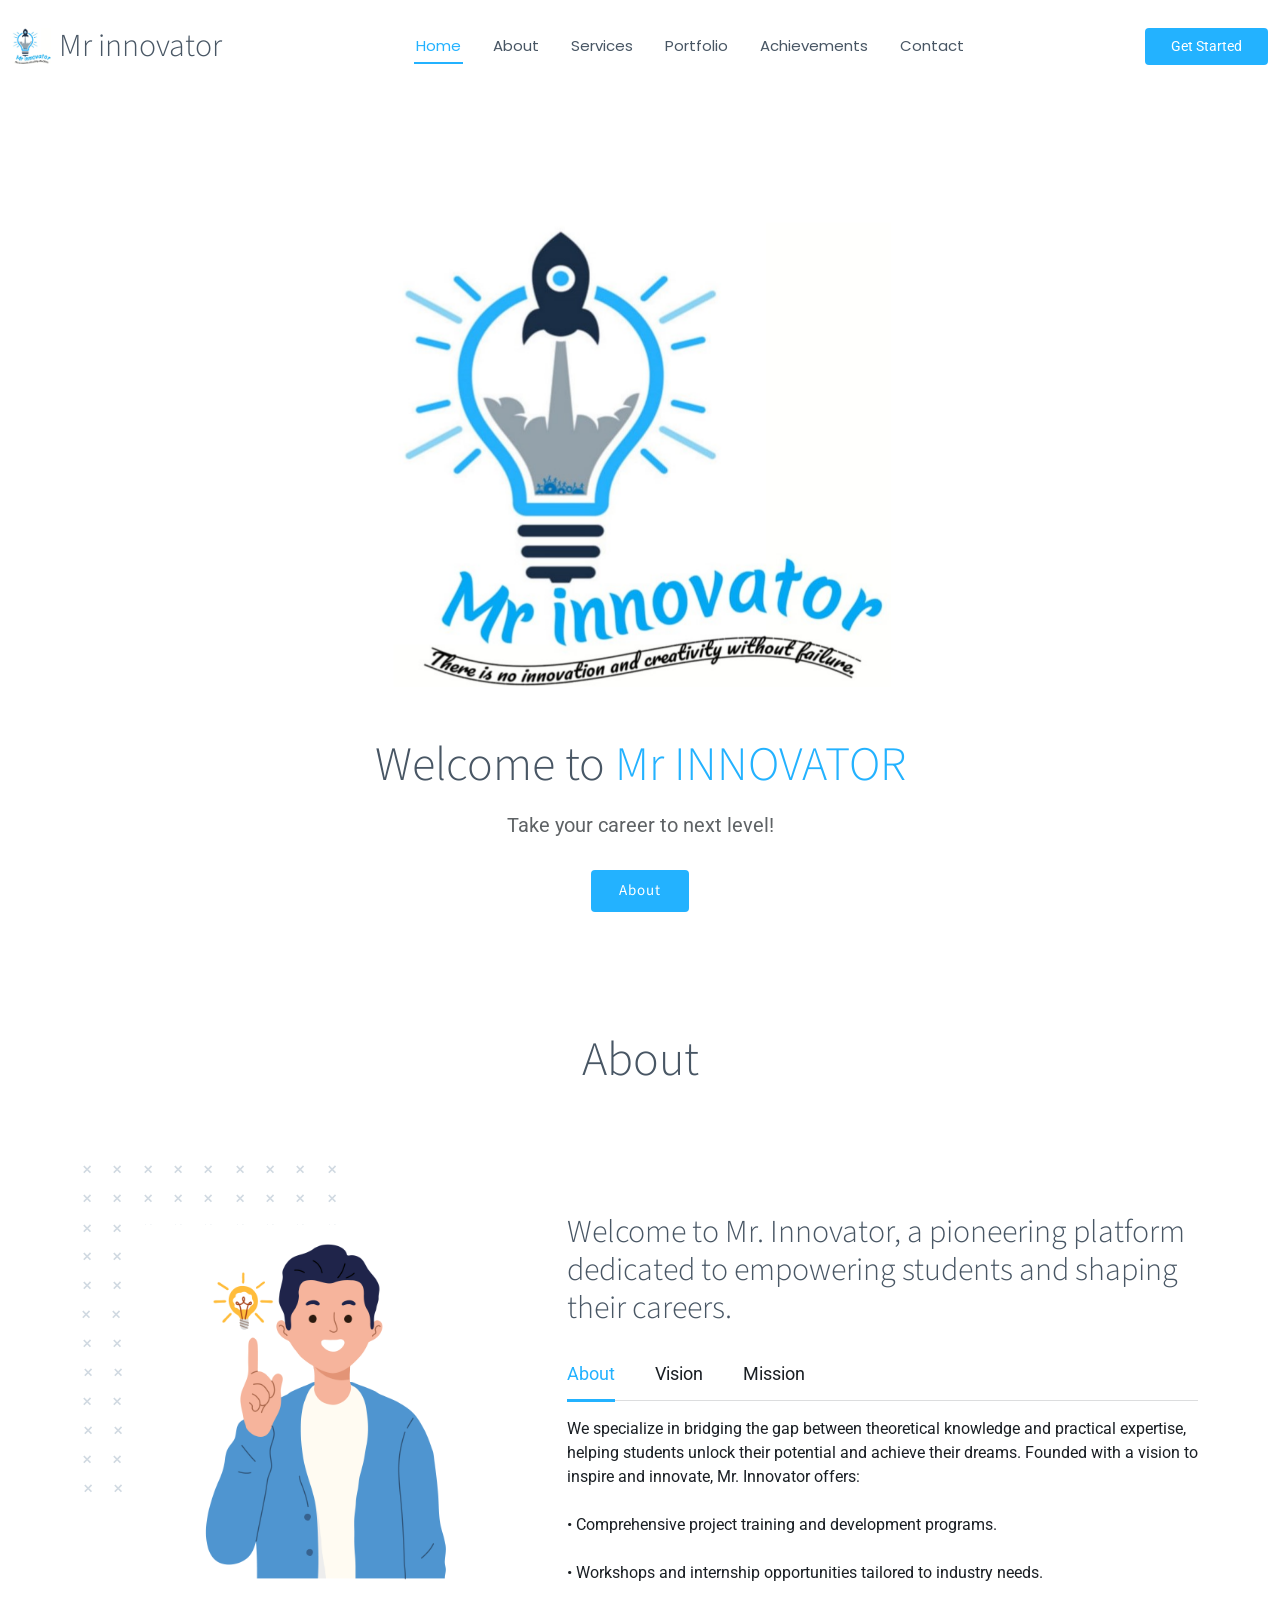
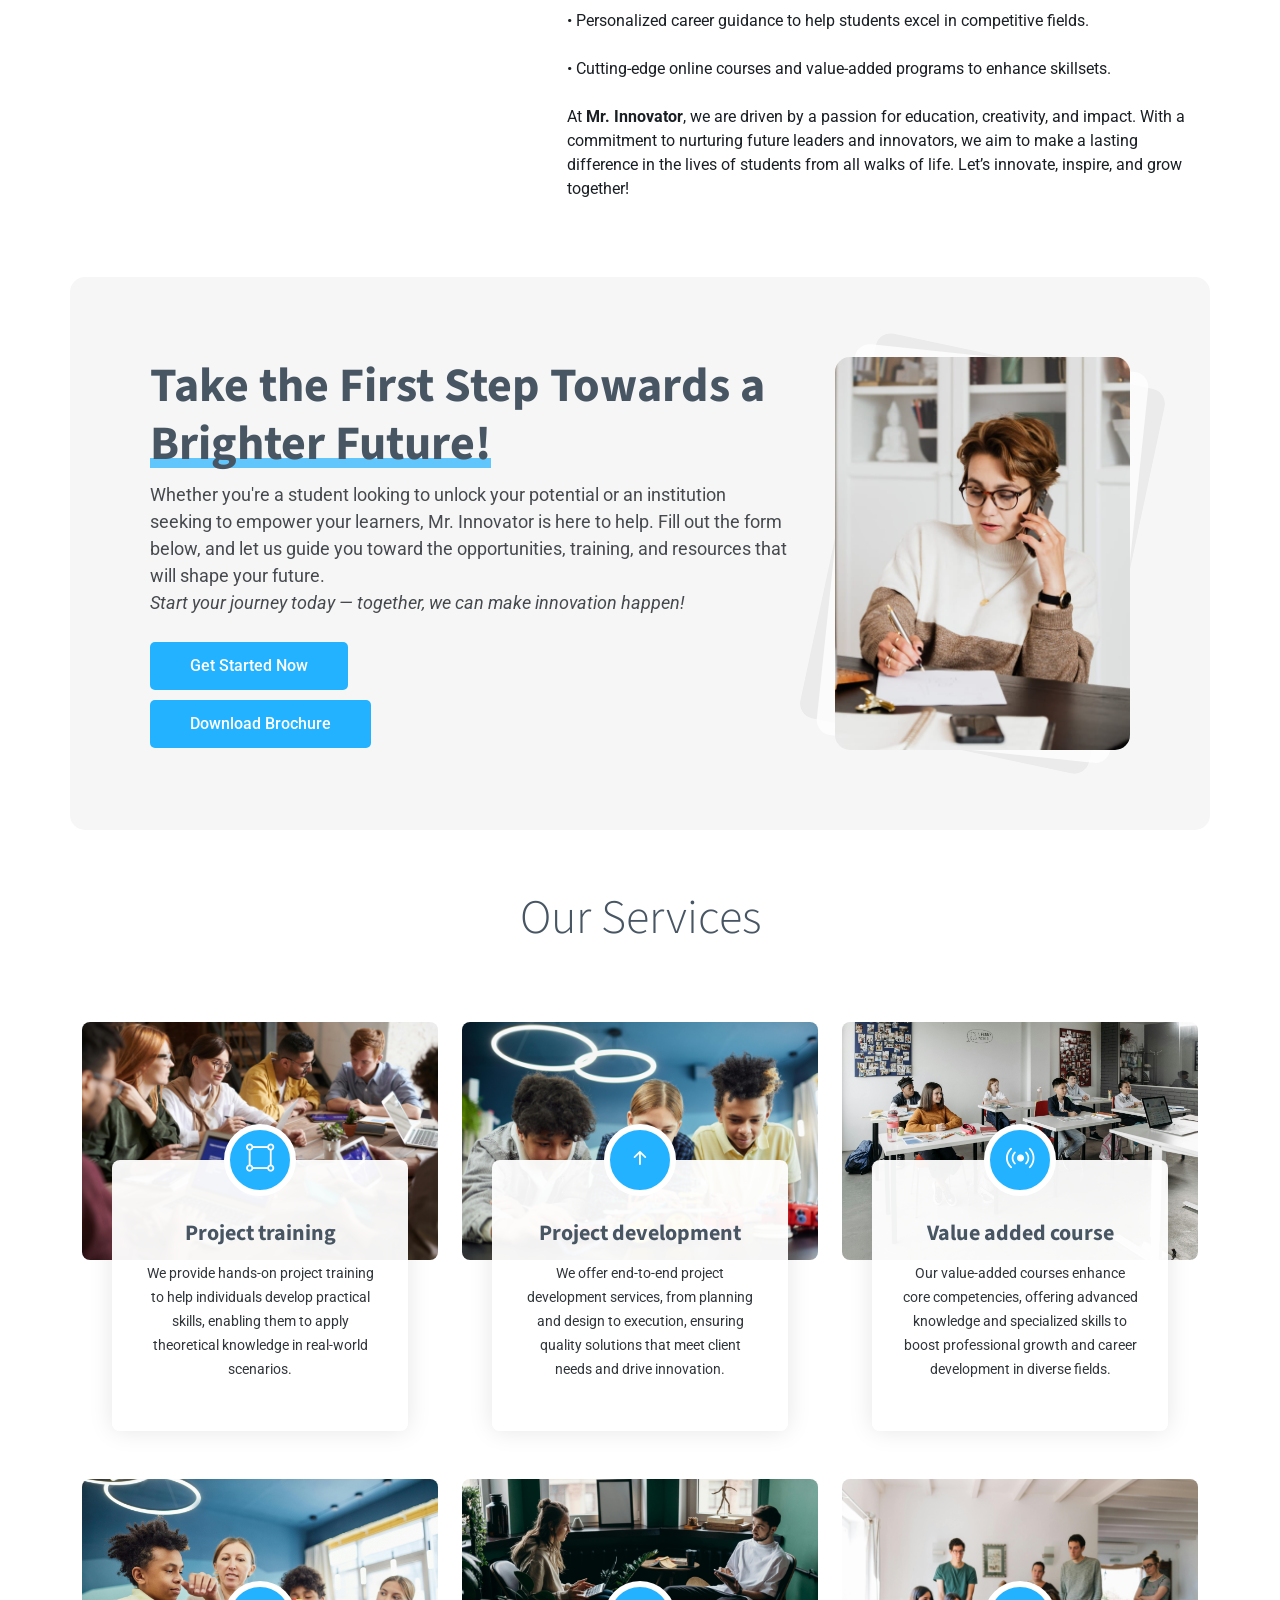
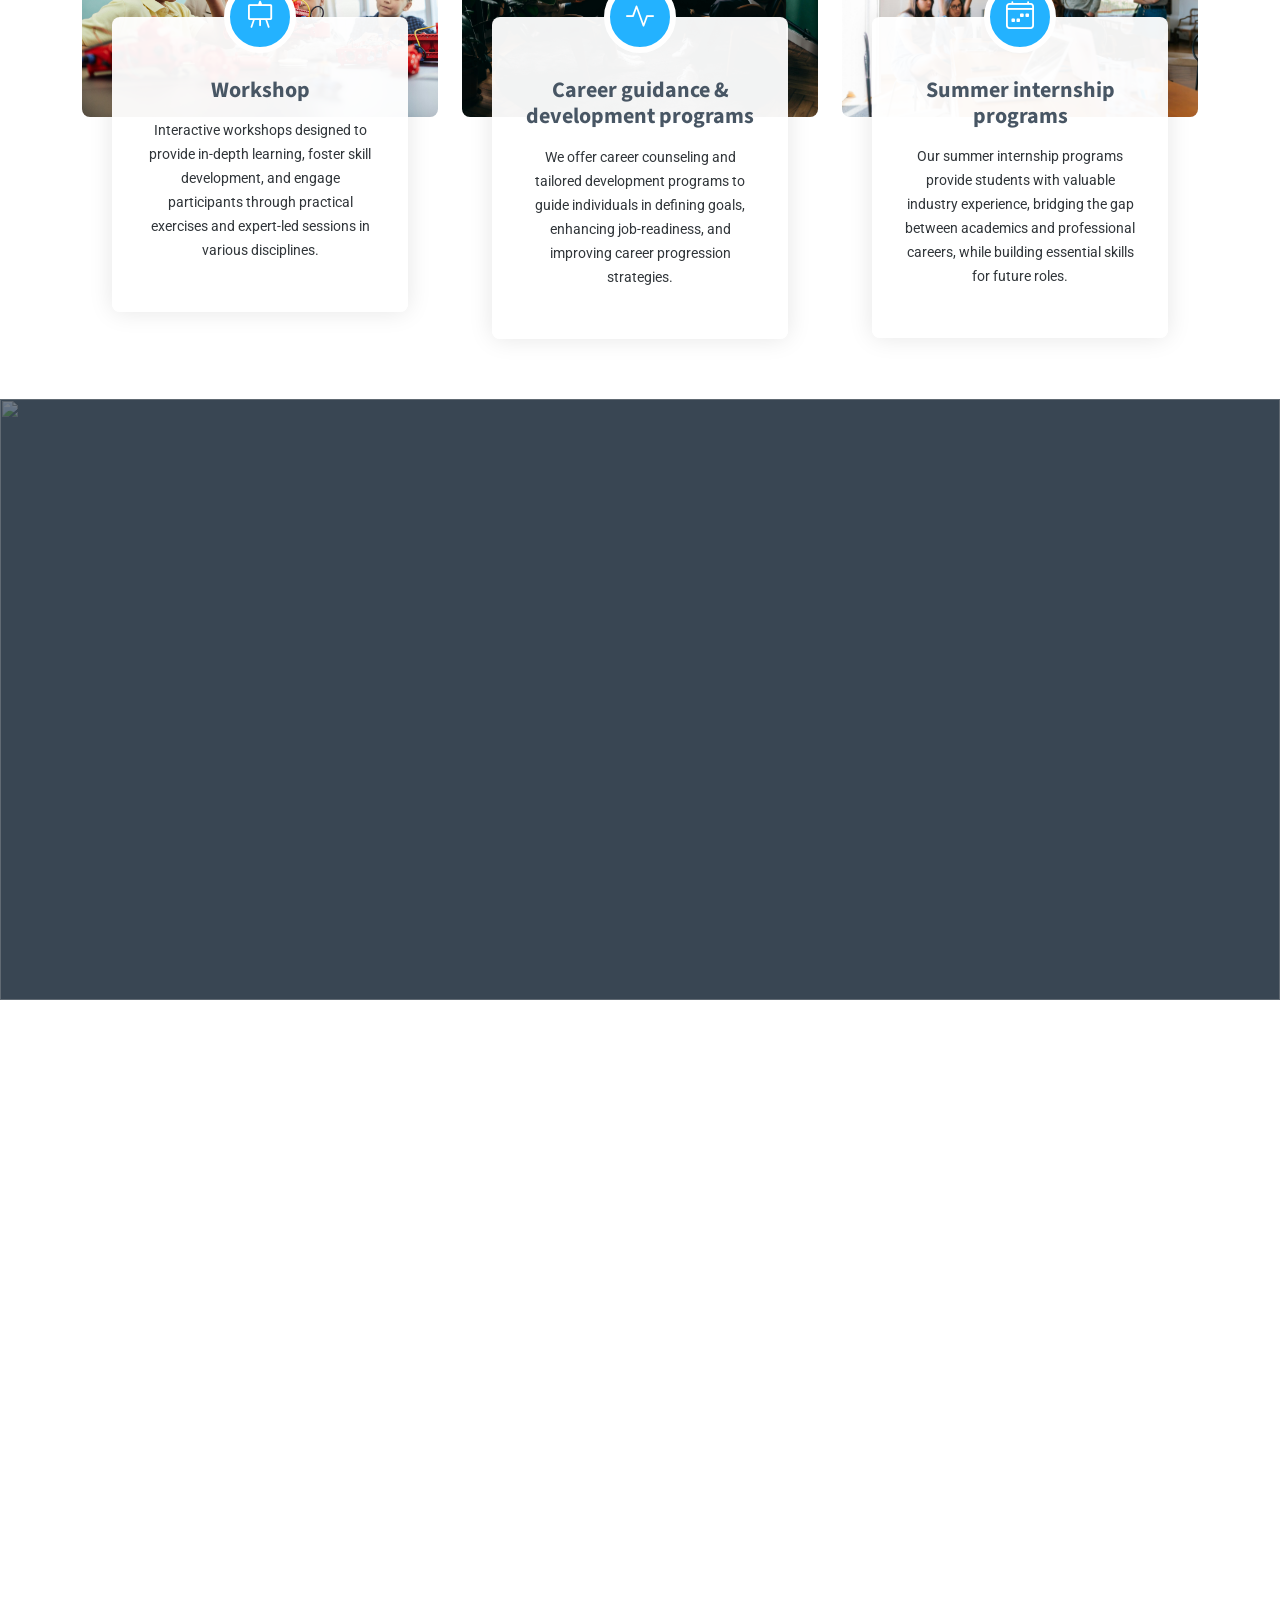
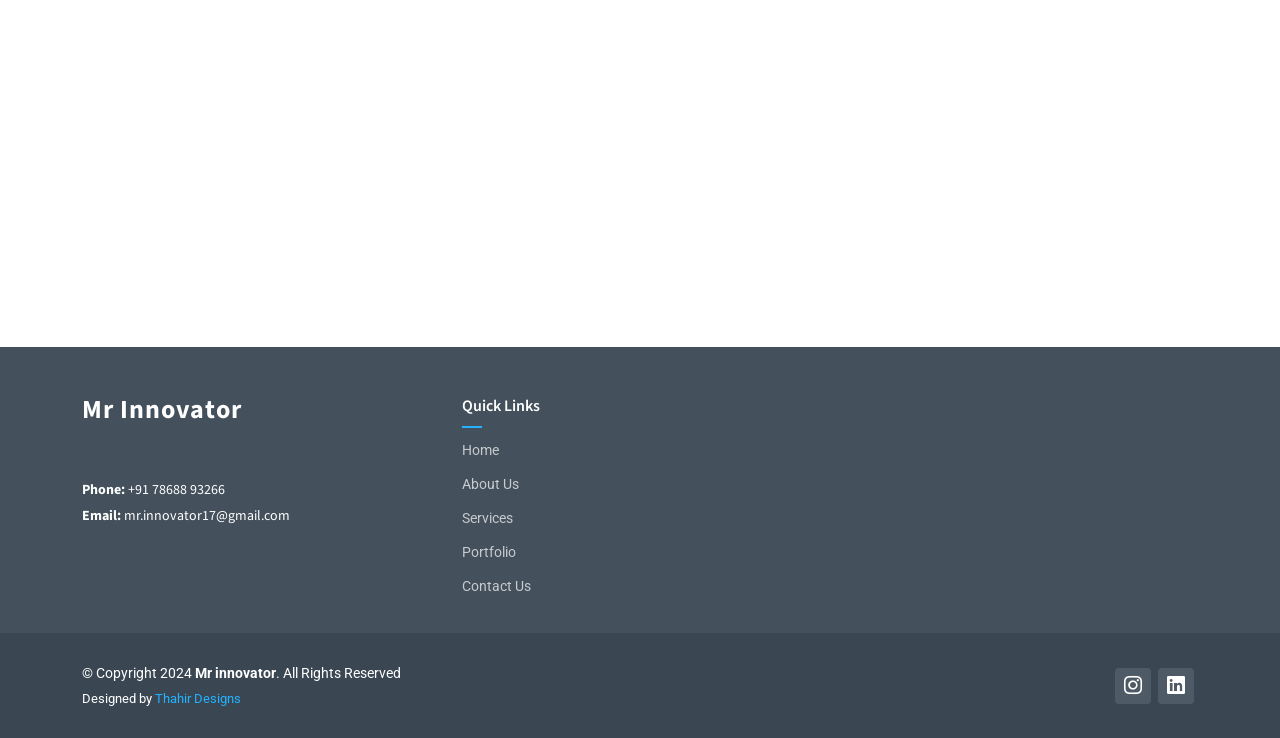
==== commit 507bc4b2: "changes" ====
--- a/index.html
+++ b/index.html
@@ -43,7 +43,7 @@
 
       <nav id="navmenu" class="navmenu">
         <ul>
-          <li><a href="#hero" class="active">Home<br></a></li>
+          <li><a href="#home" class="active">Home<br></a></li>
           <li><a href="#about">About</a></li>
           <li><a href="#services">Services</a></li>
           <li><a href="#portfolio">Portfolio</a></li>
@@ -60,8 +60,8 @@
 
   <main class="main">
 
-    <!-- Hero Section -->
-    <section id="hero" class="hero section">
+    <!-- home Section -->
+    <section id="home" class="home section">
 
       <div class="container d-flex flex-column justify-content-center align-items-center text-center position-relative"
         data-aos="zoom-out">
@@ -73,7 +73,7 @@
         </div>
       </div>
 
-    </section><!-- /Hero Section -->
+    </section><!-- /home Section -->
 
     <!-- About Section -->
     <section id="about" class="about section">
@@ -182,7 +182,8 @@
                 together, we can make innovation happen!</em></p>
             <a class="cta-btn align-self-start" href="https://surveyheart.com/form/6762dfdf26962717dbe3e6c6">Get Started
               Now</a>
-              <a class="cta-btn align-self-start" href="assets/downloadables/Mr.Innovator Brochure_.pdf" download>Download Brochure</a>
+            <a class="cta-btn align-self-start" href="assets/downloadables/Mr.Innovator Brochure__.pdf"
+              download>Download Brochure</a>
           </div>
 
           <div class="col-lg-4 col-md-6 order-first order-md-last d-flex align-items-center">
@@ -572,16 +573,6 @@
               </div>
             </div><!-- End Portfolio Item -->
 
-            <div class="col-xl-3 col-lg-4 col-md-6 portfolio-item isotope-item filter-IOT">
-              <div class="portfolio-content h-100">
-                <img src="assets/img/portfolio/IOT-2.jpeg" class="img-fluid" alt="">
-                <div class="portfolio-info">
-                  <a href="assets/img/portfolio/IOT-2.jpeg" data-gallery="portfolio-gallery-IOT"
-                    class="glightbox preview-link"><i class="bi bi-zoom-in"></i></a>
-                </div>
-              </div>
-            </div><!-- End Portfolio Item -->
-
             <div class="col-xl-3 col-lg-4 col-md-6 portfolio-item isotope-item filter-Meetups">
               <div class="portfolio-content h-100">
                 <img src="assets/img/portfolio/Meetups-2.jpeg" class="img-fluid" alt="">
@@ -591,22 +582,12 @@
                 </div>
               </div>
             </div><!-- End Portfolio Item -->
-
-            <div class="col-xl-3 col-lg-4 col-md-6 portfolio-item isotope-item filter-students">
+            
+            <div class="col-xl-3 col-lg-4 col-md-6 portfolio-item isotope-item filter-Meetups">
               <div class="portfolio-content h-100">
-                <img src="assets/img/portfolio/students-3.jpeg" class="img-fluid" alt="">
+                <img src="assets/img/portfolio/Meetups-4.jpeg" class="img-fluid" alt="">
                 <div class="portfolio-info">
-                  <a href="assets/img/portfolio/students-3.jpeg" data-gallery="portfolio-gallery-students"
-                    class="glightbox preview-link"><i class="bi bi-zoom-in"></i></a>
-                </div>
-              </div>
-            </div><!-- End Portfolio Item -->
-
-            <div class="col-xl-3 col-lg-4 col-md-6 portfolio-item isotope-item filter-IOT">
-              <div class="portfolio-content h-100">
-                <img src="assets/img/portfolio/IOT-3.jpeg" class="img-fluid" alt="">
-                <div class="portfolio-info">
-                  <a href="assets/img/portfolio/IOT-3.jpeg" data-gallery="portfolio-gallery-IOT"
+                  <a href="assets/img/portfolio/Meetups-4.jpeg" data-gallery="portfolio-gallery-Meetups"
                     class="glightbox preview-link"><i class="bi bi-zoom-in"></i></a>
                 </div>
               </div>
@@ -631,6 +612,7 @@
                 </div>
               </div>
             </div><!-- End Portfolio Item -->
+
 
             <div class="col-xl-3 col-lg-4 col-md-6 portfolio-item isotope-item filter-students">
               <div class="portfolio-content h-100">
@@ -687,38 +669,27 @@
 
       </section><!-- /Team Section -->
 
-      <!--Achievements section-->
-
+      <!-- Achievements section -->
       <div class="container section-title" data-aos="fade-up">
         <h2>Our Achievements</h2>
       </div><!-- End Section Title -->
 
       <section id="achievements" class="achievements">
-
         <div class="container achievement-container" data-aos="fade-up">
-          <div class="row">
+          <div class="row justify-content-center"> <!-- Add justify-content-center to center horizontally -->
             <!-- Achievement Item 1 -->
             <div class="col-12 col-md-4 mb-4">
               <div class="achievement-item">
-                <img src="assets/img/achievements/Achievement-1.jpeg" alt="Achievement 1" class="img-fluid">
+                <img src="assets/img/achievements/Achievement-1.jpeg" alt="Achievement 2" class="img-fluid">
                 <div class="overlay">
-                  <h5>Startup TN MeetUp - Madurai</h5>
+                  <h5>Best Entrepreneur Award - Coimbatore</h5>
                 </div>
               </div>
             </div>
             <!-- Achievement Item 2 -->
             <div class="col-12 col-md-4 mb-4">
               <div class="achievement-item">
-                <img src="assets/img/achievements/Achievement-2.jpeg" alt="Achievement 2" class="img-fluid">
-                <div class="overlay">
-                  <h5>Best Entrepreneur Award - Coimbatore</h5>
-                </div>
-              </div>
-            </div>
-            <!-- Achievement Item 3 -->
-            <div class="col-12 col-md-4 mb-4">
-              <div class="achievement-item">
-                <img src="assets/img/achievements/Achievement-3.jpeg" alt="Achievement 3" class="img-fluid">
+                <img src="assets/img/achievements/Achievement-2.jpeg" alt="Achievement 3" class="img-fluid">
                 <div class="overlay">
                   <h5>Young Entrepreneur Award - Chennai</h5>
                 </div>
@@ -726,7 +697,6 @@
             </div>
           </div>
         </div>
-
       </section><!-- /Achievement section -->
 
 
--- a/assets/css/main.css
+++ b/assets/css/main.css
@@ -837,37 +837,37 @@
 }
 
 /*--------------------------------------------------------------
-# Hero Section
---------------------------------------------------------------*/
-.hero {
+# home Section
+--------------------------------------------------------------*/
+.home {
   width: 100%;
   min-height: 50vh;
   position: relative;
   padding: 120px 0 60px 0;
   display: flex;
   align-items: center;
-  background: url("../img/hero-bg.png") center center;
+  background: url("../img/home-bg.png") center center;
   background-size: cover;
 }
 
-.hero h1 {
+.home h1 {
   margin: 0 0 10px 0;
   font-size: 48px;
   font-weight: 300;
 }
 
-.hero h1 span {
+.home h1 span {
   color: var(--accent-color);
 }
 
-.hero p {
+.home p {
   color: color-mix(in srgb, var(--default-color), transparent 30%);
   margin: 5px 0 30px 0;
   font-size: 20px;
   font-weight: 400;
 }
 
-.hero .btn-get-started {
+.home .btn-get-started {
   color: var(--contrast-color);
   background: var(--accent-color);
   font-family: var(--heading-font);
@@ -880,12 +880,12 @@
   transition: 0.5s;
 }
 
-.hero .btn-get-started:hover {
+.home .btn-get-started:hover {
   color: var(--contrast-color);
   background: color-mix(in srgb, var(--accent-color), transparent 15%);
 }
 
-.hero .btn-watch-video {
+.home .btn-watch-video {
   font-size: 16px;
   transition: 0.5s;
   margin-left: 25px;
@@ -893,7 +893,7 @@
   font-weight: 500;
 }
 
-.hero .btn-watch-video i {
+.home .btn-watch-video i {
   color: var(--accent-color);
   font-size: 32px;
   transition: 0.3s;
@@ -901,51 +901,51 @@
   margin-right: 8px;
 }
 
-.hero .btn-watch-video:hover {
+.home .btn-watch-video:hover {
   color: var(--accent-color);
 }
 
-.hero .btn-watch-video:hover i {
+.home .btn-watch-video:hover i {
   color: color-mix(in srgb, var(--accent-color), transparent 15%);
 }
 
-.hero .animated {
+.home .animated {
   margin-bottom: 60px;
   animation: up-down 2s ease-in-out infinite alternate-reverse both;
 }
 
 @media (min-width: 992px) {
-  .hero .animated {
+  .home .animated {
     max-width: 45%;
   }
 }
 
 @media (max-width: 991px) {
-  .hero .animated {
+  .home .animated {
     max-width: 60%;
   }
 }
 
 @media (max-width: 575px) {
-  .hero .animated {
+  .home .animated {
     max-width: 80%;
   }
 }
 
 @media (max-width: 640px) {
-  .hero h1 {
+  .home h1 {
     font-size: 28px;
     line-height: 36px;
   }
 
-  .hero p {
+  .home p {
     font-size: 18px;
     line-height: 24px;
     margin-bottom: 30px;
   }
 
-  .hero .btn-get-started,
-  .hero .btn-watch-video {
+  .home .btn-get-started,
+  .home .btn-watch-video {
     font-size: 13px;
   }
 }
